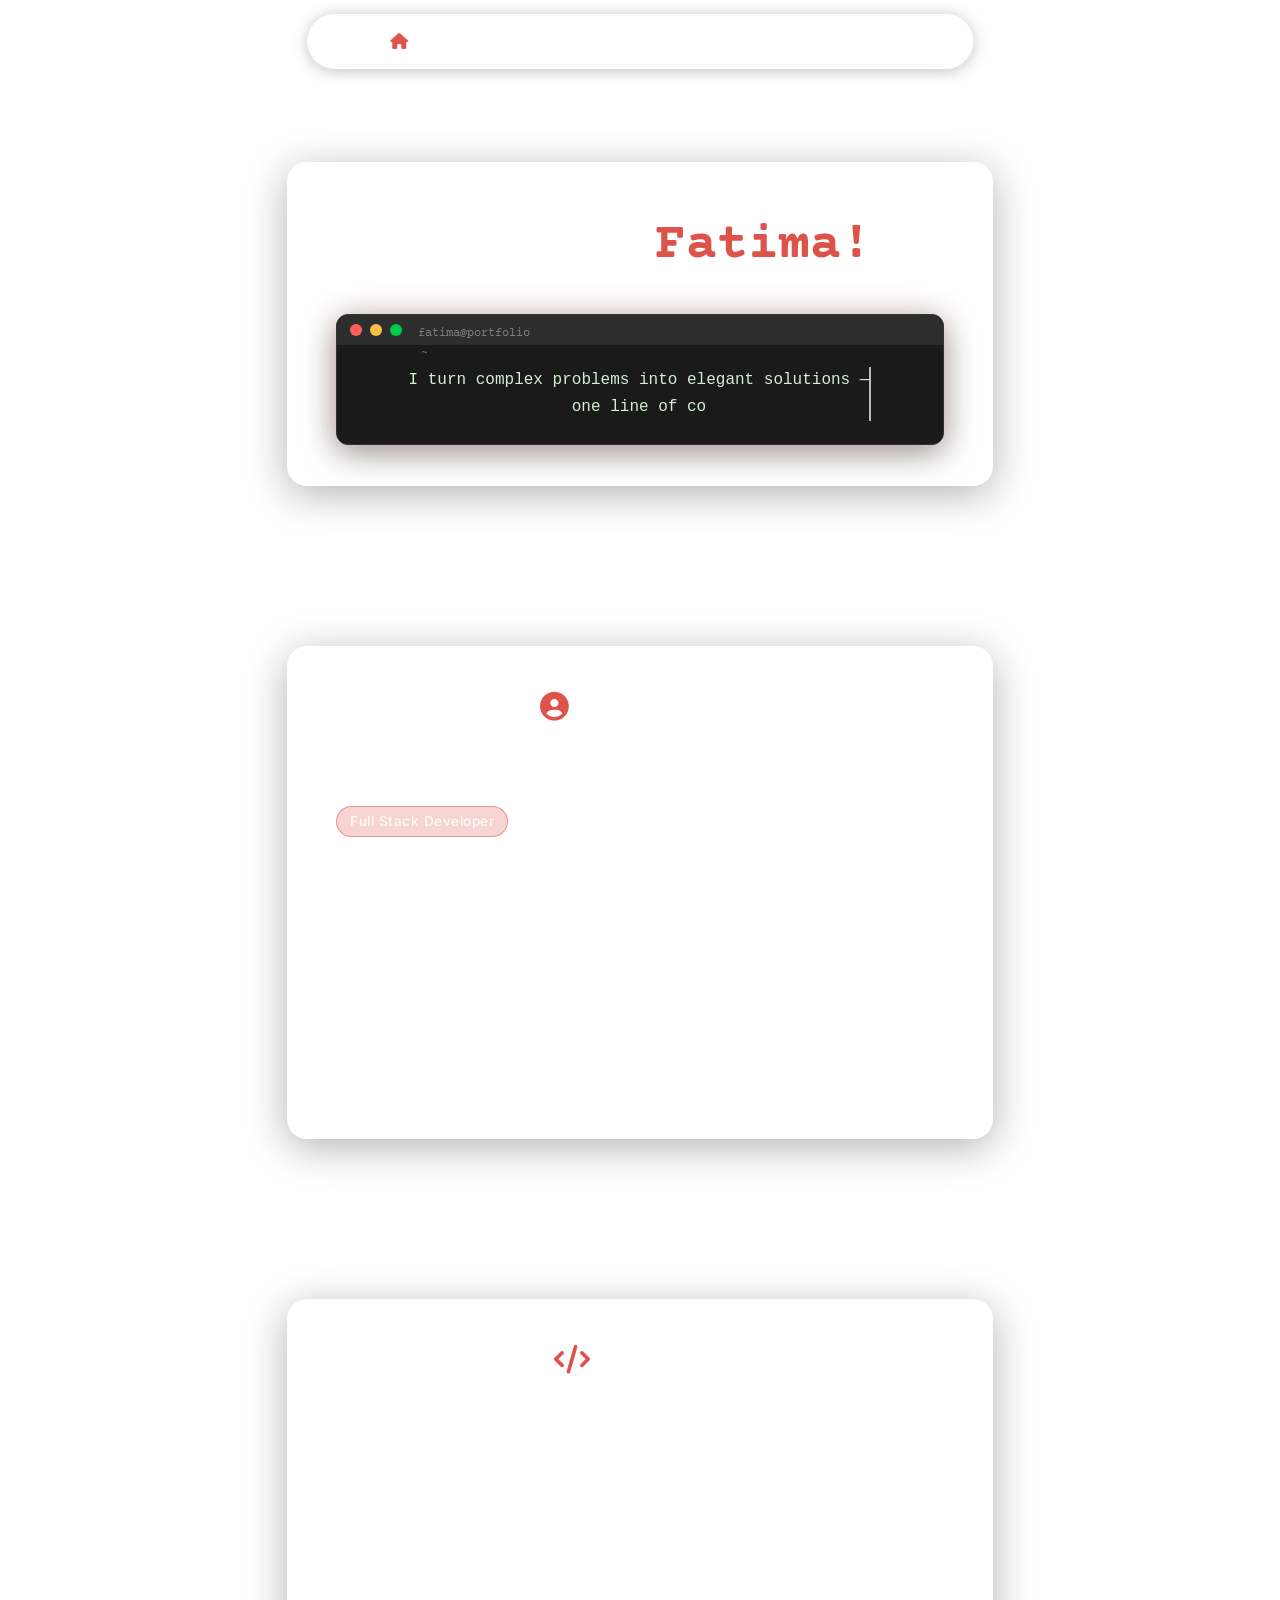
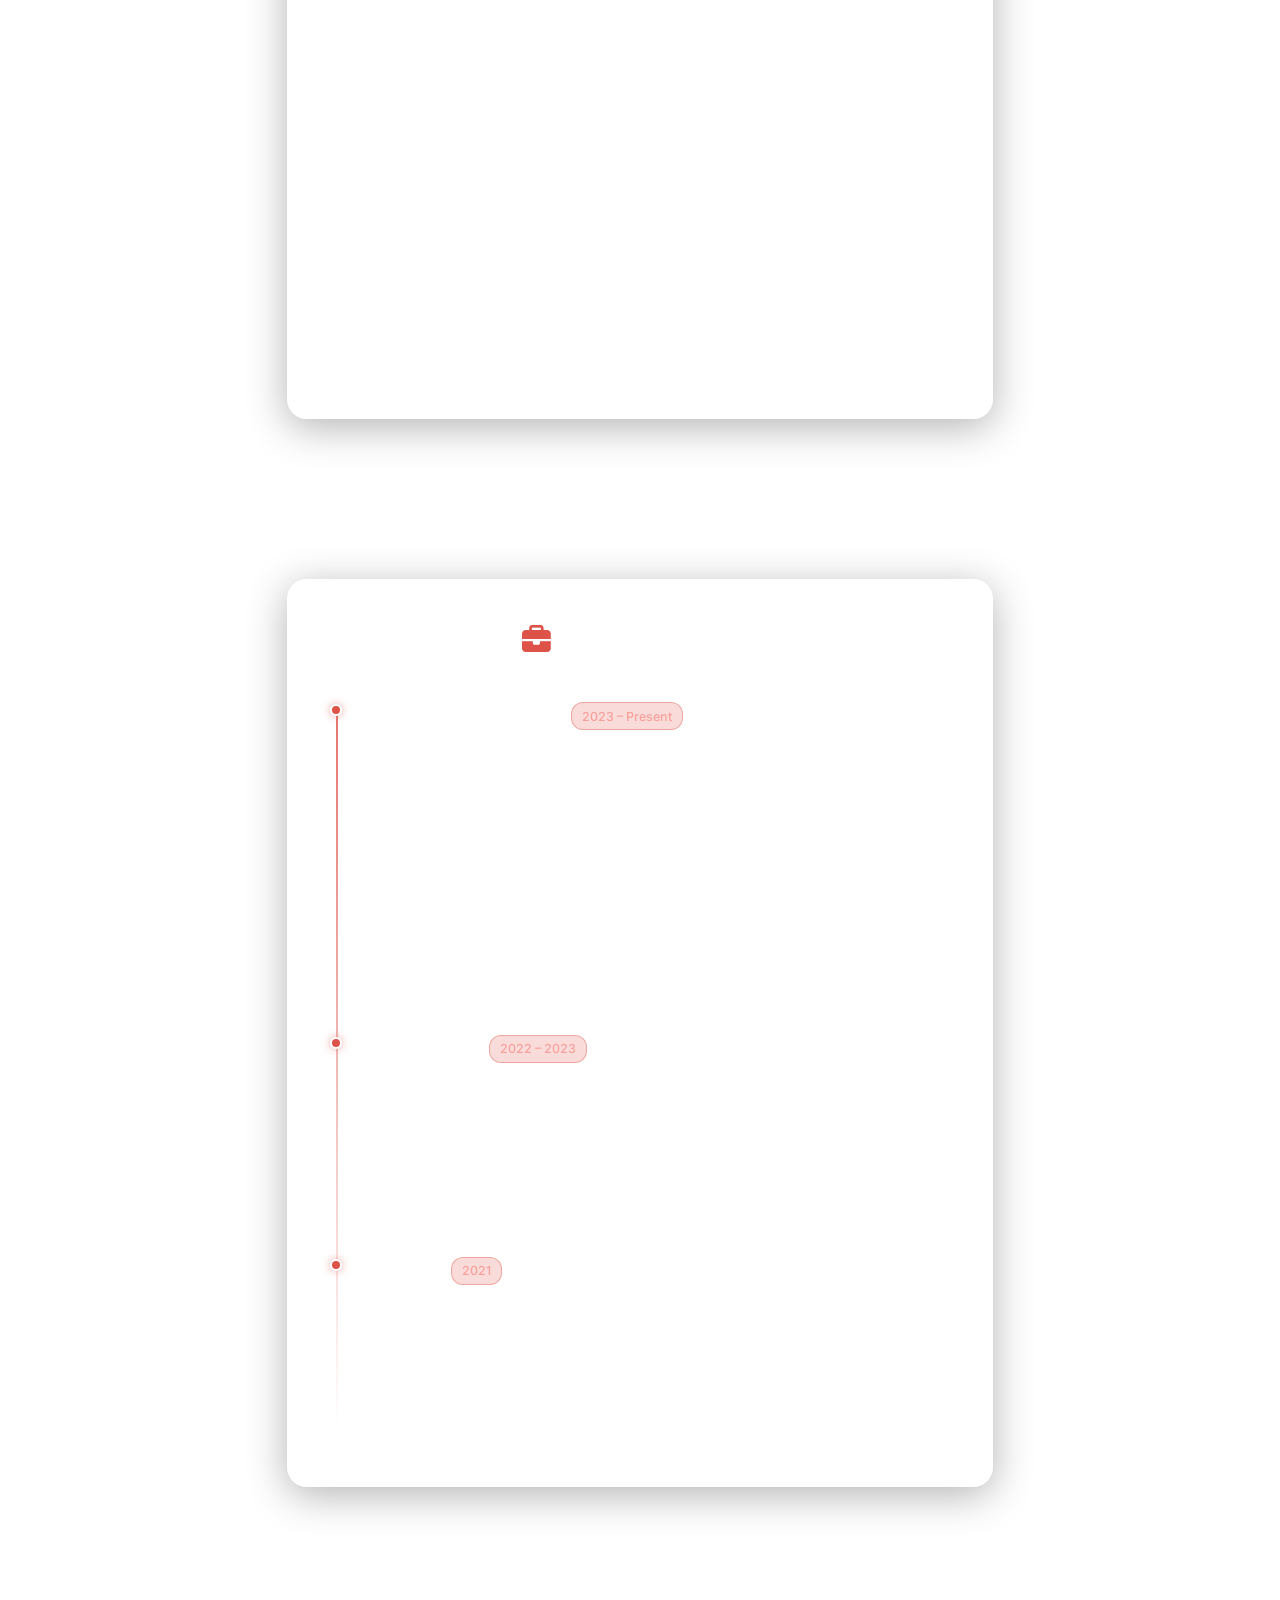
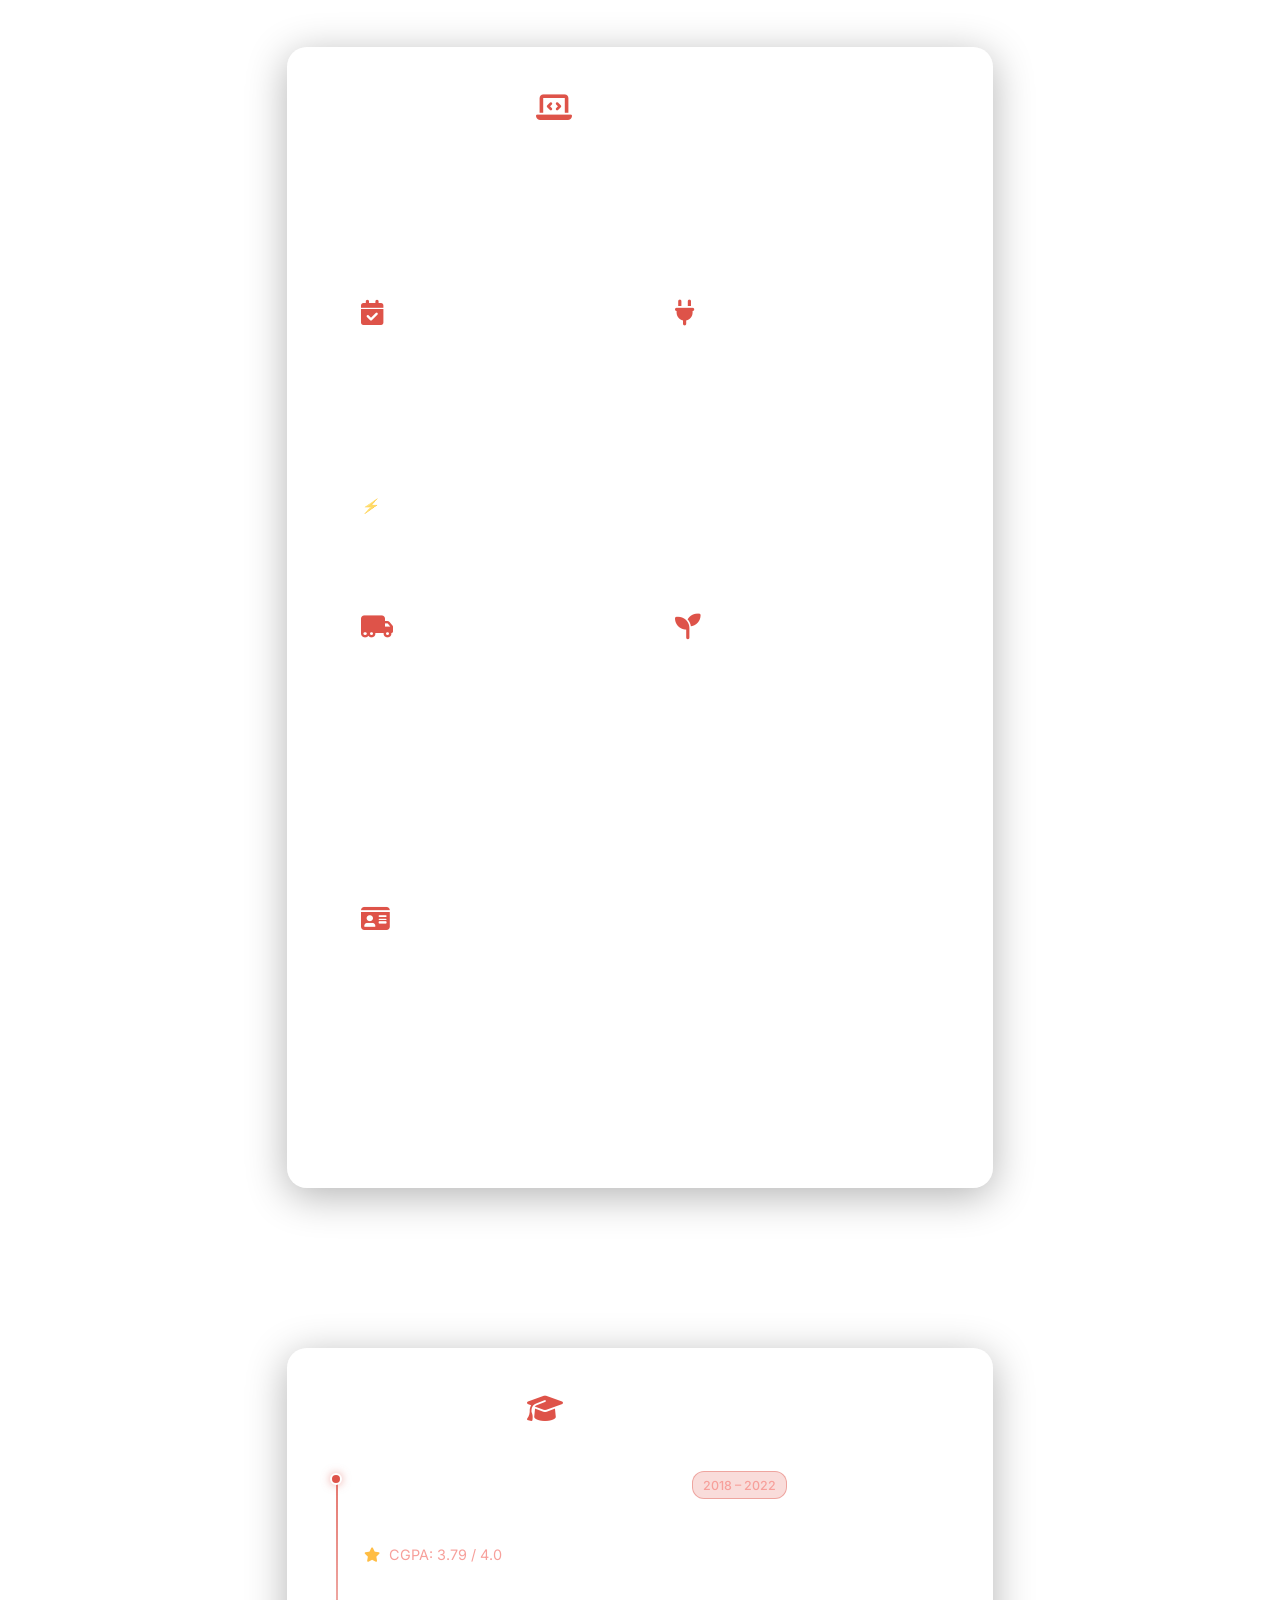
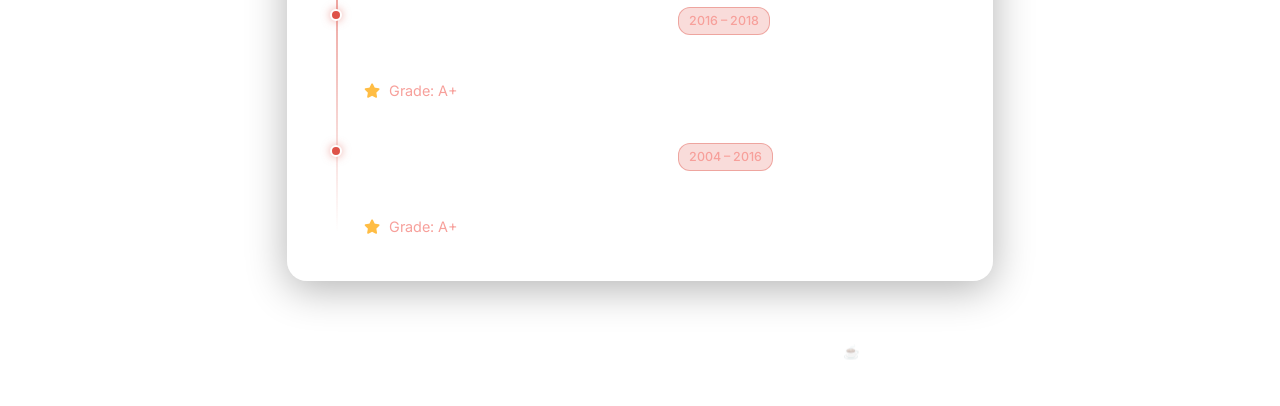
==== index.html @ f1b15ce1 "new changes" ====
<!DOCTYPE html>
<html lang="en">
<head>
  <meta charset="UTF-8">
  <meta name="viewport" content="width=device-width, initial-scale=1.0">
  <title>Fatima Haider Naqvi | Full Stack Developer</title>
  <link rel="stylesheet" href="style.css">
  <link rel="stylesheet" href="https://cdnjs.cloudflare.com/ajax/libs/font-awesome/6.5.0/css/all.min.css">
  <link href="https://fonts.googleapis.com/css2?family=Inter:wght@300;400;500;600&family=Courier+Prime:wght@400;700&display=swap" rel="stylesheet">
</head>
<body>
  <video autoplay muted loop id="bg-video">
    <source src="src.mp4" type="video/mp4">
  </video>

  <nav class="navbar">
    <div class="menu-toggle" id="menu-toggle">&#9776;</div>
    <ul class="nav-links" id="nav-links">
      <li><a href="#home"><i class="fas fa-home"></i></a></li>
      <li><a href="#about">About</a></li>
      <li><a href="#skills">Skills</a></li>
      <li><a href="#experience">Experience</a></li>
      <li><a href="#projects">Projects</a></li>
      <li><a href="#education">Education</a></li>
    </ul>
  </nav>

  <div class="container">

    <!-- HOME -->
    <div class="home card reveal" id="home">
      <h1>Hi, I'm <span class="highlight">Fatima!</span></h1>
      <div class="terminal">
        <div class="terminal-header">
          <span class="red"></span>
          <span class="yellow"></span>
          <span class="green"></span>
          <span class="terminal-title">fatima@portfolio ~ </span>
        </div>
        <div class="terminal-body">
          <pre id="typed-text"></pre>
        </div>
      </div>
    </div>

    <!-- ABOUT -->
    <div class="about card reveal" id="about">
      <h2><i class="fas fa-user-circle section-icon"></i> About Me</h2>
      <div class="about-content">
        <h3>Fatima Haider Naqvi</h3>
        <p class="role-tag">Full Stack Developer</p>
        <p>
          I'm a Full Stack Developer with a passion for building products that are as solid under the hood as they look on the surface.
          Currently working in fintech at Hello Paisa, I design and ship secure, high-throughput financial systems — from routing payment
          transactions across banking APIs to crafting the dashboards teams rely on every day.
        </p>
        <p>
          My toolkit spans Java, PHP (Laravel), .NET, React.js, and MySQL, with a strong emphasis on clean architecture,
          API design, and systems that scale. I care about code that's maintainable — not just code that works.
        </p>
      </div>
    </div>

    <!-- SKILLS -->
    <div class="Skills card reveal" id="skills">
      <h2><i class="fas fa-code section-icon"></i> Skills</h2>

      <div class="skill-group">
        <p class="skill-category">Frontend</p>
        <div class="skill-tags">
          <span class="skill-tag">HTML5</span>
          <span class="skill-tag">CSS3</span>
          <span class="skill-tag">JavaScript</span>
          <span class="skill-tag">React.js</span>
          <span class="skill-tag">Responsive UI Design</span>
          <span class="skill-tag">Bootstrap</span>
        </div>
      </div>

      <div class="skill-group">
        <p class="skill-category">Backend</p>
        <div class="skill-tags">
          <span class="skill-tag">Java</span>
          <span class="skill-tag">Spring Boot</span>
          <span class="skill-tag">PHP</span>
          <span class="skill-tag">Laravel</span>
          <span class="skill-tag">Lumen</span>
          <span class="skill-tag">C#</span>
          <span class="skill-tag">.NET</span>
        </div>
      </div>

      <div class="skill-group">
        <p class="skill-category">Database</p>
        <div class="skill-tags">
          <span class="skill-tag">MySQL</span>
          <span class="skill-tag">SQL</span>
          <span class="skill-tag">Oracle</span>
        </div>
      </div>

      <div class="skill-group">
        <p class="skill-category">APIs & Integration</p>
        <div class="skill-tags">
          <span class="skill-tag">RESTful APIs</span>
          <span class="skill-tag">SOAP</span>
          <span class="skill-tag">API Integration</span>
          <span class="skill-tag">Token Auth</span>
          <span class="skill-tag">Mutual TLS</span>
          <span class="skill-tag">Postman</span>
        </div>
      </div>

      <div class="skill-group">
        <p class="skill-category">Tools & Platforms</p>
        <div class="skill-tags">
          <span class="skill-tag">Git</span>
          <span class="skill-tag">GitHub</span>
          <span class="skill-tag">VS Code</span>
          <span class="skill-tag">IntelliJ</span>
          <span class="skill-tag">Visual Studio</span>
          <span class="skill-tag">XAMPP</span>
          <span class="skill-tag">SQL Workbench</span>
          <span class="skill-tag">WinSCP</span>
          <span class="skill-tag">Power BI</span>
        </div>
      </div>
    </div>

    <!-- EXPERIENCE -->
    <div class="Experience card reveal" id="experience">
      <h2><i class="fas fa-briefcase section-icon"></i> Experience</h2>

      <div class="timeline">

        <div class="timeline-item">
          <div class="timeline-dot"></div>
          <div class="timeline-content">
            <div class="timeline-header">
              <h3>Junior Tech Developer</h3>
              <span class="timeline-badge">2023 – Present</span>
            </div>
            <p class="timeline-company"><i class="fas fa-building"></i> Hello Paisa, UK</p>
            <ul>
              <li>Architected and implemented a high-volume financial transaction routing system, directing payments to appropriate banks via dynamic API integrations based on configurable routing rules.</li>
              <li>Built secure backend logic for payment processing with a focus on data integrity, fault tolerance, and audit trail compliance.</li>
              <li>Integrated with multiple banking partners using both REST and SOAP protocols, implementing token-based and mutual TLS authentication for each connection.</li>
            </ul>
          </div>
        </div>

        <div class="timeline-item">
          <div class="timeline-dot"></div>
          <div class="timeline-content">
            <div class="timeline-header">
              <h3>Tech Trainee</h3>
              <span class="timeline-badge">2022 – 2023</span>
            </div>
            <p class="timeline-company"><i class="fas fa-building"></i> Jubilee Life Insurance, Pakistan</p>
            <ul>
              <li>Developed internal admin dashboards and CRM tools using Laravel and .NET, improving team productivity and data visibility.</li>
              <li>Delivered user authentication flows, advanced record search, and full CRUD management across multiple internal applications.</li>
            </ul>
          </div>
        </div>

        <div class="timeline-item">
          <div class="timeline-dot"></div>
          <div class="timeline-content">
            <div class="timeline-header">
              <h3>IT Intern</h3>
              <span class="timeline-badge">2021</span>
            </div>
            <p class="timeline-company"><i class="fas fa-building"></i> Pakistan International Airlines (PIA)</p>
            <ul>
              <li>Rotated through telecom and IT departments, gaining hands-on exposure to enterprise networking and infrastructure operations.</li>
              <li>Built a practical understanding of how large-scale IT systems are managed and maintained in a high-availability environment.</li>
            </ul>
          </div>
        </div>

      </div>
    </div>

    <!-- PROJECTS -->
    <div class="Projects card reveal" id="projects">
      <h2><i class="fas fa-laptop-code section-icon"></i> Projects</h2>
      <p class="projects-note">
        A selection of personal projects I built to sharpen my skills and explore real-world implementations.
        <em>Work done during employment remains confidential per company policy.</em>
      </p>

      <div class="project-grid">

        <div class="project-card">
          <div class="project-icon"><i class="fas fa-calendar-check"></i></div>
          <h3>Booking System</h3>
          <p>Full-stack booking platform with a custom REST API backend and a clean, functional frontend.</p>
          <div class="project-links">
            <a href="https://demo-95mn.onrender.com/" target="_blank" class="btn-link"><i class="fas fa-external-link-alt"></i> Live Demo</a>
            <a href="https://github.com/FatimaHNaqvi/demo-public" target="_blank" class="btn-link"><i class="fab fa-github"></i> Code</a>
          </div>
          <p class="project-note">⚡ Hosted on Render free-tier — may take a moment to wake up.</p>
        </div>

        <div class="project-card">
          <div class="project-icon"><i class="fas fa-plug"></i></div>
          <h3>API Integrations</h3>
          <p>Standalone utility APIs: a number-to-dollar text converter and a temperature unit converter.</p>
          <div class="project-links">
            <a href="https://github.com/FatimaHNaqvi/numtodollar/" target="_blank" class="btn-link"><i class="fab fa-github"></i> Num to Dollar</a>
            <a href="https://github.com/FatimaHNaqvi/tempc/" target="_blank" class="btn-link"><i class="fab fa-github"></i> Temp Converter</a>
          </div>
        </div>

        <div class="project-card">
          <div class="project-icon"><i class="fas fa-truck-moving"></i></div>
          <h3>Moving Company Website</h3>
          <p>Responsive marketing website for a moving company, built with Bootstrap for clean, mobile-first layouts.</p>
          <div class="project-links">
            <a href="https://fatimahnaqvi.github.io/Moving-company-Website/" target="_blank" class="btn-link"><i class="fas fa-external-link-alt"></i> Live</a>
            <a href="https://github.com/FatimaHNaqvi/Moving-company-Website" target="_blank" class="btn-link"><i class="fab fa-github"></i> Code</a>
          </div>
        </div>

        <div class="project-card">
          <div class="project-icon"><i class="fas fa-seedling"></i></div>
          <h3>Farm Website</h3>
          <p>Frontend-only landing page for a farm brand — focused on visual storytelling and clean HTML/CSS structure.</p>
          <div class="project-links">
            <a href="https://fatimahnaqvi.github.io/PureFarm/" target="_blank" class="btn-link"><i class="fas fa-external-link-alt"></i> Live</a>
            <a href="https://github.com/FatimaHNaqvi/PureFarm" target="_blank" class="btn-link"><i class="fab fa-github"></i> Code</a>
          </div>
        </div>

        <div class="project-card">
          <div class="project-icon"><i class="fas fa-id-card"></i></div>
          <h3>Portfolio Website</h3>
          <p>This portfolio — designed and built from scratch with a glassmorphism aesthetic, video background, and typed terminal effect.</p>
          <div class="project-links">
            <a href="https://fatimahnaqvi.github.io/Resume/" target="_blank" class="btn-link"><i class="fas fa-external-link-alt"></i> Live</a>
            <a href="https://github.com/FatimaHNaqvi/Resume" target="_blank" class="btn-link"><i class="fab fa-github"></i> Code</a>
          </div>
        </div>

      </div>
    </div>

    <!-- EDUCATION -->
    <div class="education card reveal" id="education">
      <h2><i class="fas fa-graduation-cap section-icon"></i> Education</h2>

      <div class="timeline">

        <div class="timeline-item">
          <div class="timeline-dot"></div>
          <div class="timeline-content">
            <div class="timeline-header">
              <h3>B.E. Telecommunication Engineering</h3>
              <span class="timeline-badge">2018 – 2022</span>
            </div>
            <p class="timeline-company"><i class="fas fa-university"></i> NED University of Engineering and Technology, Karachi</p>
            <p class="edu-grade"><i class="fas fa-star"></i> CGPA: 3.79 / 4.0</p>
          </div>
        </div>

        <div class="timeline-item">
          <div class="timeline-dot"></div>
          <div class="timeline-content">
            <div class="timeline-header">
              <h3>Higher Secondary Certificate (HSC)</h3>
              <span class="timeline-badge">2016 – 2018</span>
            </div>
            <p class="timeline-company"><i class="fas fa-school"></i> BAMM PECHS Govt. College for Women, Karachi</p>
            <p class="edu-grade"><i class="fas fa-star"></i> Grade: A+</p>
          </div>
        </div>

        <div class="timeline-item">
          <div class="timeline-dot"></div>
          <div class="timeline-content">
            <div class="timeline-header">
              <h3>Secondary School Certificate (SSC)</h3>
              <span class="timeline-badge">2004 – 2016</span>
            </div>
            <p class="timeline-company"><i class="fas fa-school"></i> Azeem Children's Paradise School, Karachi</p>
            <p class="edu-grade"><i class="fas fa-star"></i> Grade: A+</p>
          </div>
        </div>

      </div>
    </div>

  </div>

  <footer>
    <p>© 2026 Fatima Haider Naqvi &nbsp;·&nbsp; Built with passion & a lot of coffee ☕</p>
  </footer>

  <div class="side-icons">
    <a href="mailto:hnaqvifatima@gmail.com" target="_blank" title="Email">
      <i class="fas fa-envelope"></i>
    </a>
    <a href="https://github.com/FatimaHNaqvi" target="_blank" title="GitHub">
      <i class="fab fa-github"></i>
    </a>
    <a href="https://www.linkedin.com/in/fatima-haider-naqvi-44529b214" target="_blank" title="LinkedIn">
      <i class="fab fa-linkedin"></i>
    </a>
  </div>

  <script src="script.js"></script>
</body>
</html>
---- style.css ----
/* ─── Reset & Base ─────────────────────────────────────────────── */
html {
  scroll-padding-top: 120px;
}

* {
  margin: 0;
  padding: 0;
  box-sizing: border-box;
  scroll-behavior: smooth;
}

body {
  font-family: "Inter", "Afacad Flux", sans-serif;
  position: relative;
  z-index: 1;
  color: white;
  padding: 2rem;
  line-height: 1.7;
}

/* ─── Background Video ─────────────────────────────────────────── */
#bg-video {
  position: fixed;
  top: 0;
  left: 0;
  min-width: 100vw;
  min-height: 100vh;
  z-index: -1;
  object-fit: cover;
}

/* ─── Navbar ───────────────────────────────────────────────────── */
.navbar {
  display: flex;
  position: fixed;
  justify-content: center;
  align-items: center;
  border-radius: 50px;
  background: rgba(255, 255, 255, 0.18);
  box-shadow: 0 2px 16px rgba(0, 0, 0, 0.25);
  backdrop-filter: blur(14px);
  -webkit-backdrop-filter: blur(14px);
  border: 1px solid rgba(255, 255, 255, 0.25);
  z-index: 999;
  top: 14px;
  left: 50%;
  transform: translateX(-50%);
  width: 52%;
}

.nav-links {
  list-style: none;
  padding: 0.8rem 0;
  display: flex;
  justify-content: center;
  gap: 2rem;
}

.menu-toggle {
  display: none;
}

.navbar li a {
  color: white;
  text-decoration: none;
  font-weight: 500;
  font-size: 1rem;
  letter-spacing: 0.3px;
  transition: color 0.3s ease, transform 0.3s ease;
  display: inline-block;
}

.navbar li a:hover,
.navbar li a.active {
  color: #de5349;
}

/* ─── Container ────────────────────────────────────────────────── */
.container {
  display: flex;
  flex-direction: column;
  align-items: center;
  width: 100%;
  gap: 160px;
  margin-top: 110px;
  padding-top: 20px;
}

/* ─── Cards ────────────────────────────────────────────────────── */
.card {
  background: rgba(255, 255, 255, 0.08);
  border: 1px solid rgba(255, 255, 255, 0.2);
  padding: 2.5rem 3rem;
  border-radius: 20px;
  backdrop-filter: blur(14px);
  -webkit-backdrop-filter: blur(14px);
  box-shadow: 0 8px 40px rgba(0, 0, 0, 0.3);
  color: white;
  width: 58%;
  transition: transform 0.3s ease, box-shadow 0.3s ease, background 0.3s ease;
}

.card:hover {
  background: rgba(255, 255, 255, 0.13);
  transform: translateY(-4px);
  box-shadow: 0 16px 50px rgba(0, 0, 0, 0.35);
}

/* ─── Scroll Reveal ────────────────────────────────────────────── */
.reveal {
  opacity: 0;
  transform: translateY(40px);
  transition: opacity 0.7s ease, transform 0.7s ease;
}

.reveal.visible {
  opacity: 1;
  transform: translateY(0);
}

/* ─── Section Headings ─────────────────────────────────────────── */
h2 {
  text-align: center;
  font-family: "Courier Prime", "Courier New", monospace;
  font-size: 1.8rem;
  margin-bottom: 1.8rem;
  letter-spacing: 1px;
}

.section-icon {
  margin-right: 0.5rem;
  color: #de5349;
}

h3 {
  margin-top: 0;
  margin-bottom: 0.4rem;
  font-size: 1.1rem;
  font-weight: 600;
}

/* ─── Home / Terminal ──────────────────────────────────────────── */
.home {
  font-family: "Courier Prime", "Courier New", monospace;
  display: flex;
  flex-direction: column;
  align-items: center;
  text-align: center;
}

h1 {
  font-size: 3.2rem;
  color: white;
  margin-bottom: 1.5rem;
  animation: fadeInDown 0.8s ease-in-out;
  width: 100%;
  text-align: center;
}

.highlight {
  color: #de5349;
}

.terminal {
  background: #1a1a1a;
  border-radius: 12px;
  width: 100%;
  max-width: 100%;
  box-shadow: 0 0 30px rgba(222, 83, 73, 0.15), 0 8px 32px rgba(0,0,0,0.4);
  border: 1px solid #333;
}

.terminal-header {
  background: #2d2d2d;
  padding: 0.55rem 0.8rem;
  display: flex;
  align-items: center;
  gap: 0.5rem;
  border-top-left-radius: 12px;
  border-top-right-radius: 12px;
}

.terminal-title {
  font-size: 0.75rem;
  color: rgba(255,255,255,0.4);
  margin-left: 0.5rem;
  font-family: "Courier Prime", monospace;
}

.terminal-header span {
  height: 12px;
  width: 12px;
  border-radius: 50%;
  display: inline-block;
}

.red    { background: #ff605c; }
.yellow { background: #ffbd44; }
.green  { background: #00ca4e; }

.terminal-body {
  padding: 1.4rem 2rem;
  font-size: 1rem;
  white-space: pre-wrap;
  text-align: center;
  color: #d4f0d4;
  min-height: 90px;
  display: flex;
  align-items: center;
  justify-content: center;
}

#typed-text {
  border-right: 2px solid rgba(255, 255, 255, 0.7);
  display: inline;
  animation: blink 0.9s step-end infinite;
  text-align: center;
  white-space: pre-wrap;
}

@keyframes blink {
  0%, 100% { border-color: rgba(255, 255, 255, 0.7); }
  50%       { border-color: transparent; }
}

@keyframes fadeInDown {
  from { opacity: 0; transform: translateY(-20px); }
  to   { opacity: 1; transform: translateY(0); }
}

/* ─── About ────────────────────────────────────────────────────── */
.about-content h3 {
  font-size: 1.4rem;
  margin-bottom: 0.2rem;
}

.role-tag {
  display: inline-block;
  background: rgba(222, 83, 73, 0.25);
  border: 1px solid rgba(222, 83, 73, 0.5);
  color: #f7a09b;
  font-size: 0.85rem;
  padding: 0.2rem 0.8rem;
  border-radius: 20px;
  margin-bottom: 1.2rem;
  font-weight: 500;
  letter-spacing: 0.5px;
}

.about-content p {
  margin-bottom: 0.9rem;
  color: rgba(255,255,255,0.9);
}

/* ─── Skills ───────────────────────────────────────────────────── */
.skill-group {
  margin-bottom: 1.4rem;
}

.skill-category {
  font-size: 0.72rem;
  text-transform: uppercase;
  letter-spacing: 1.5px;
  color: rgba(255, 255, 255, 0.5);
  margin-bottom: 0.6rem;
  font-weight: 600;
}

.skill-tags {
  display: flex;
  flex-wrap: wrap;
  gap: 0.5rem;
}

.skill-tag {
  background: rgba(255, 255, 255, 0.1);
  border: 1px solid rgba(255, 255, 255, 0.25);
  padding: 0.28rem 0.75rem;
  border-radius: 20px;
  font-size: 0.88rem;
  transition: all 0.25s ease;
  cursor: default;
}

.skill-tag:hover {
  background: rgba(222, 83, 73, 0.3);
  border-color: rgba(222, 83, 73, 0.7);
  transform: translateY(-2px);
  box-shadow: 0 4px 12px rgba(222, 83, 73, 0.2);
}

/* ─── Timeline (Experience & Education) ────────────────────────── */
.timeline {
  position: relative;
  padding-left: 28px;
  margin-top: 0.5rem;
}

.timeline::before {
  content: '';
  position: absolute;
  left: 0;
  top: 8px;
  bottom: 8px;
  width: 2px;
  background: linear-gradient(to bottom, rgba(222, 83, 73, 0.8), rgba(255,255,255,0.1));
  border-radius: 2px;
}

.timeline-item {
  position: relative;
  margin-bottom: 2.2rem;
}

.timeline-item:last-child {
  margin-bottom: 0;
}

.timeline-dot {
  position: absolute;
  left: -34px;
  top: 6px;
  width: 12px;
  height: 12px;
  border-radius: 50%;
  background: #de5349;
  border: 2px solid white;
  box-shadow: 0 0 8px rgba(222, 83, 73, 0.5);
}

.timeline-header {
  display: flex;
  align-items: center;
  gap: 1rem;
  flex-wrap: wrap;
  margin-bottom: 0.3rem;
}

.timeline-badge {
  background: rgba(222, 83, 73, 0.2);
  border: 1px solid rgba(222, 83, 73, 0.4);
  color: #f7a09b;
  font-size: 0.78rem;
  padding: 0.15rem 0.6rem;
  border-radius: 12px;
  font-weight: 500;
  white-space: nowrap;
}

.timeline-company {
  font-size: 0.88rem;
  color: rgba(255, 255, 255, 0.55);
  margin-bottom: 0.7rem;
}

.timeline-company i {
  margin-right: 0.3rem;
  font-size: 0.78rem;
}

.timeline-content ul {
  padding-left: 1.2rem;
  color: rgba(255,255,255,0.88);
}

.timeline-content ul li {
  margin-bottom: 0.45rem;
  font-size: 0.95rem;
}

.edu-grade {
  font-size: 0.9rem;
  color: #f7a09b;
  margin-top: 0.3rem;
}

.edu-grade i {
  color: #ffbd44;
  margin-right: 0.3rem;
}

/* ─── Projects ─────────────────────────────────────────────────── */
.projects-note {
  text-align: center;
  color: rgba(255,255,255,0.65);
  font-size: 0.9rem;
  margin-bottom: 2rem;
  line-height: 1.6;
}

.project-grid {
  display: grid;
  grid-template-columns: repeat(2, 1fr);
  gap: 1.2rem;
}

.project-card {
  background: rgba(255, 255, 255, 0.07);
  border: 1px solid rgba(255, 255, 255, 0.15);
  border-radius: 14px;
  padding: 1.4rem 1.5rem;
  transition: all 0.3s ease;
}

.project-card:hover {
  background: rgba(255, 255, 255, 0.13);
  border-color: rgba(222, 83, 73, 0.4);
  transform: translateY(-3px);
  box-shadow: 0 8px 24px rgba(0,0,0,0.3);
}

.project-icon {
  font-size: 1.6rem;
  color: #de5349;
  margin-bottom: 0.6rem;
}

.project-card h3 {
  font-size: 1rem;
  margin-bottom: 0.4rem;
}

.project-card p {
  font-size: 0.88rem;
  color: rgba(255,255,255,0.7);
  margin-bottom: 0.8rem;
  line-height: 1.55;
}

.project-links {
  display: flex;
  gap: 0.6rem;
  flex-wrap: wrap;
  margin-bottom: 0.5rem;
}

.btn-link {
  display: inline-flex;
  align-items: center;
  gap: 0.35rem;
  background: rgba(255,255,255,0.1);
  border: 1px solid rgba(255,255,255,0.25);
  color: white;
  text-decoration: none;
  font-size: 0.8rem;
  padding: 0.25rem 0.7rem;
  border-radius: 16px;
  transition: all 0.25s ease;
}

.btn-link:hover {
  background: rgba(222, 83, 73, 0.3);
  border-color: rgba(222, 83, 73, 0.6);
  color: white;
}

.project-note {
  font-size: 0.75rem;
  color: rgba(255,255,255,0.4);
  font-style: italic;
  margin-bottom: 0 !important;
}

/* ─── Side Icons ───────────────────────────────────────────────── */
.side-icons {
  position: fixed;
  bottom: 24px;
  left: 16px;
  display: flex;
  flex-direction: column;
  gap: 14px;
  z-index: 1000;
}

.side-icons a {
  color: rgba(255,255,255,0.7);
  font-size: 1.4rem;
  transition: transform 0.3s ease, color 0.3s ease;
}

.side-icons a:hover {
  transform: scale(1.25) translateX(3px);
  color: #de5349;
}

/* ─── Footer ───────────────────────────────────────────────────── */
footer {
  text-align: center;
  margin-top: 60px;
  margin-bottom: 10px;
  font-size: 0.85rem;
  color: rgba(255,255,255,0.35);
}

/* ─── Responsive ───────────────────────────────────────────────── */
@media (max-width: 1100px) {
  body { padding: 1rem; }

  .container {
    gap: 100px;
    margin-top: 90px;
  }

  .card {
    width: 92%;
    padding: 1.5rem;
  }

  h1 { font-size: 2.2rem; }
  h2 { font-size: 1.5rem; }

  .navbar {
    position: fixed;
    top: 0;
    left: 0;
    right: 0;
    transform: none;
    width: 100%;
    border-radius: 0;
    flex-direction: row;
    justify-content: flex-end;
    padding: 0.8rem 1rem;
    background: rgba(20, 20, 20, 0.7);
    backdrop-filter: blur(12px);
  }

  .nav-links {
    display: none;
    flex-direction: column;
    position: fixed;
    top: 52px;
    right: 14px;
    background: rgba(30, 30, 30, 0.95);
    padding: 1rem 1.5rem;
    border-radius: 12px;
    z-index: 999;
    gap: 1rem;
    backdrop-filter: blur(8px);
    border: 1px solid rgba(255,255,255,0.1);
  }

  .nav-links.show { display: flex; }

  .menu-toggle {
    display: block;
    font-size: 1.8rem;
    cursor: pointer;
    color: white;
    line-height: 1;
  }

  .terminal {
    width: 100%;
    max-width: 100%;
  }

  .terminal-body {
    font-size: 0.85rem;
    padding: 0.8rem 1rem;
    white-space: pre-wrap;
    word-break: break-word;
  }

  .project-grid {
    grid-template-columns: 1fr;
  }
}
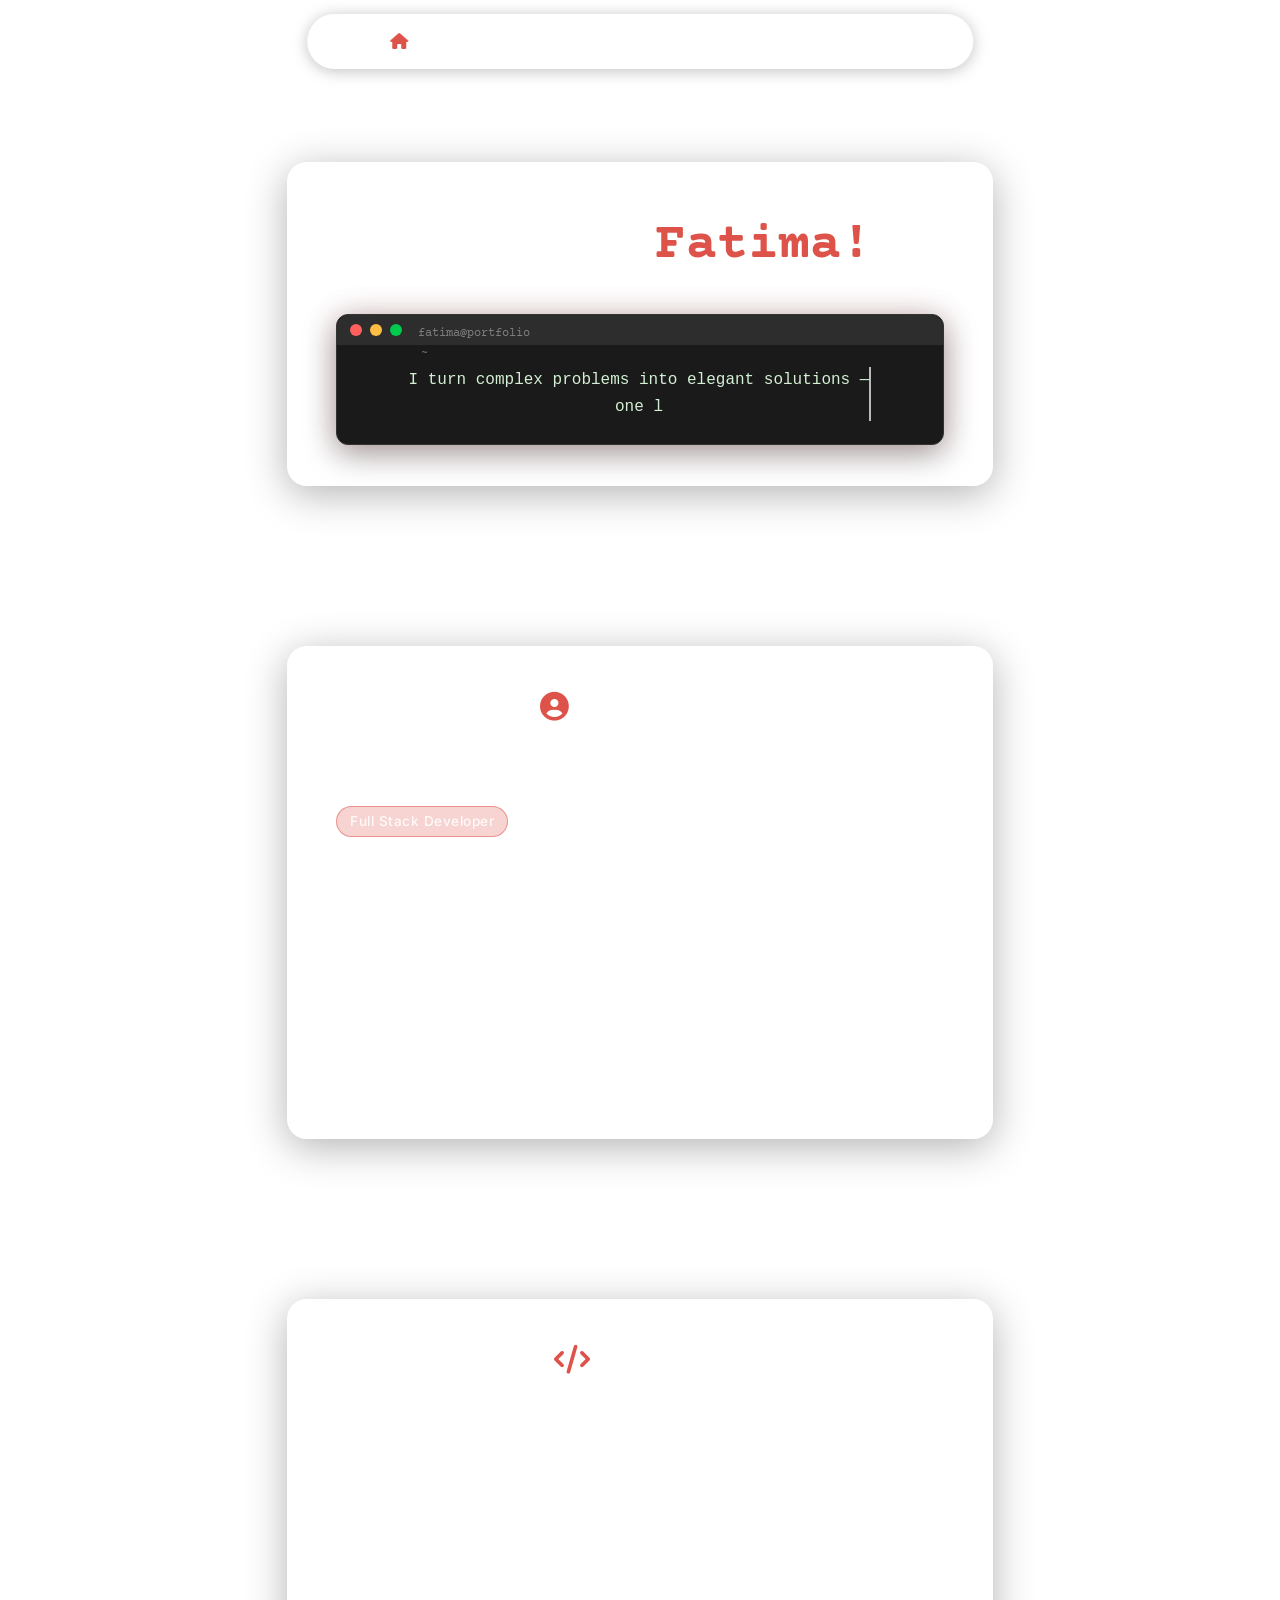
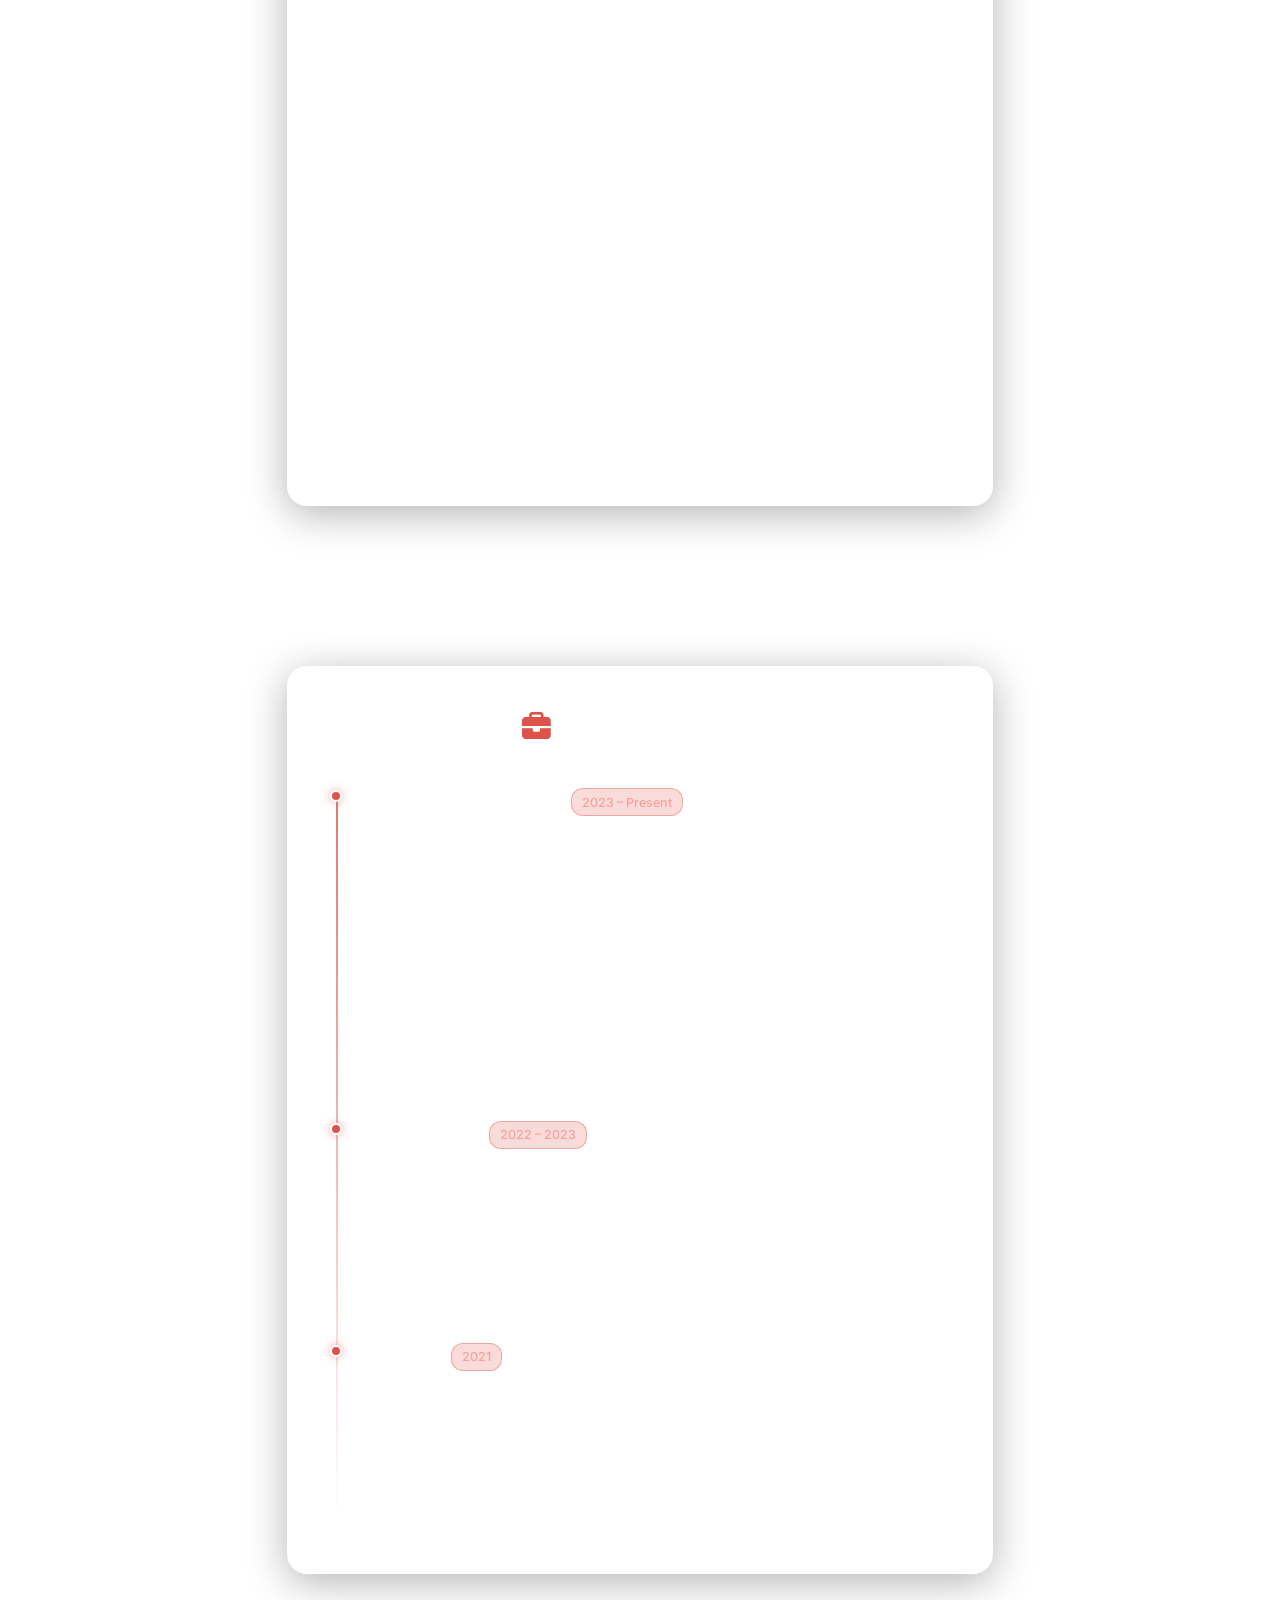
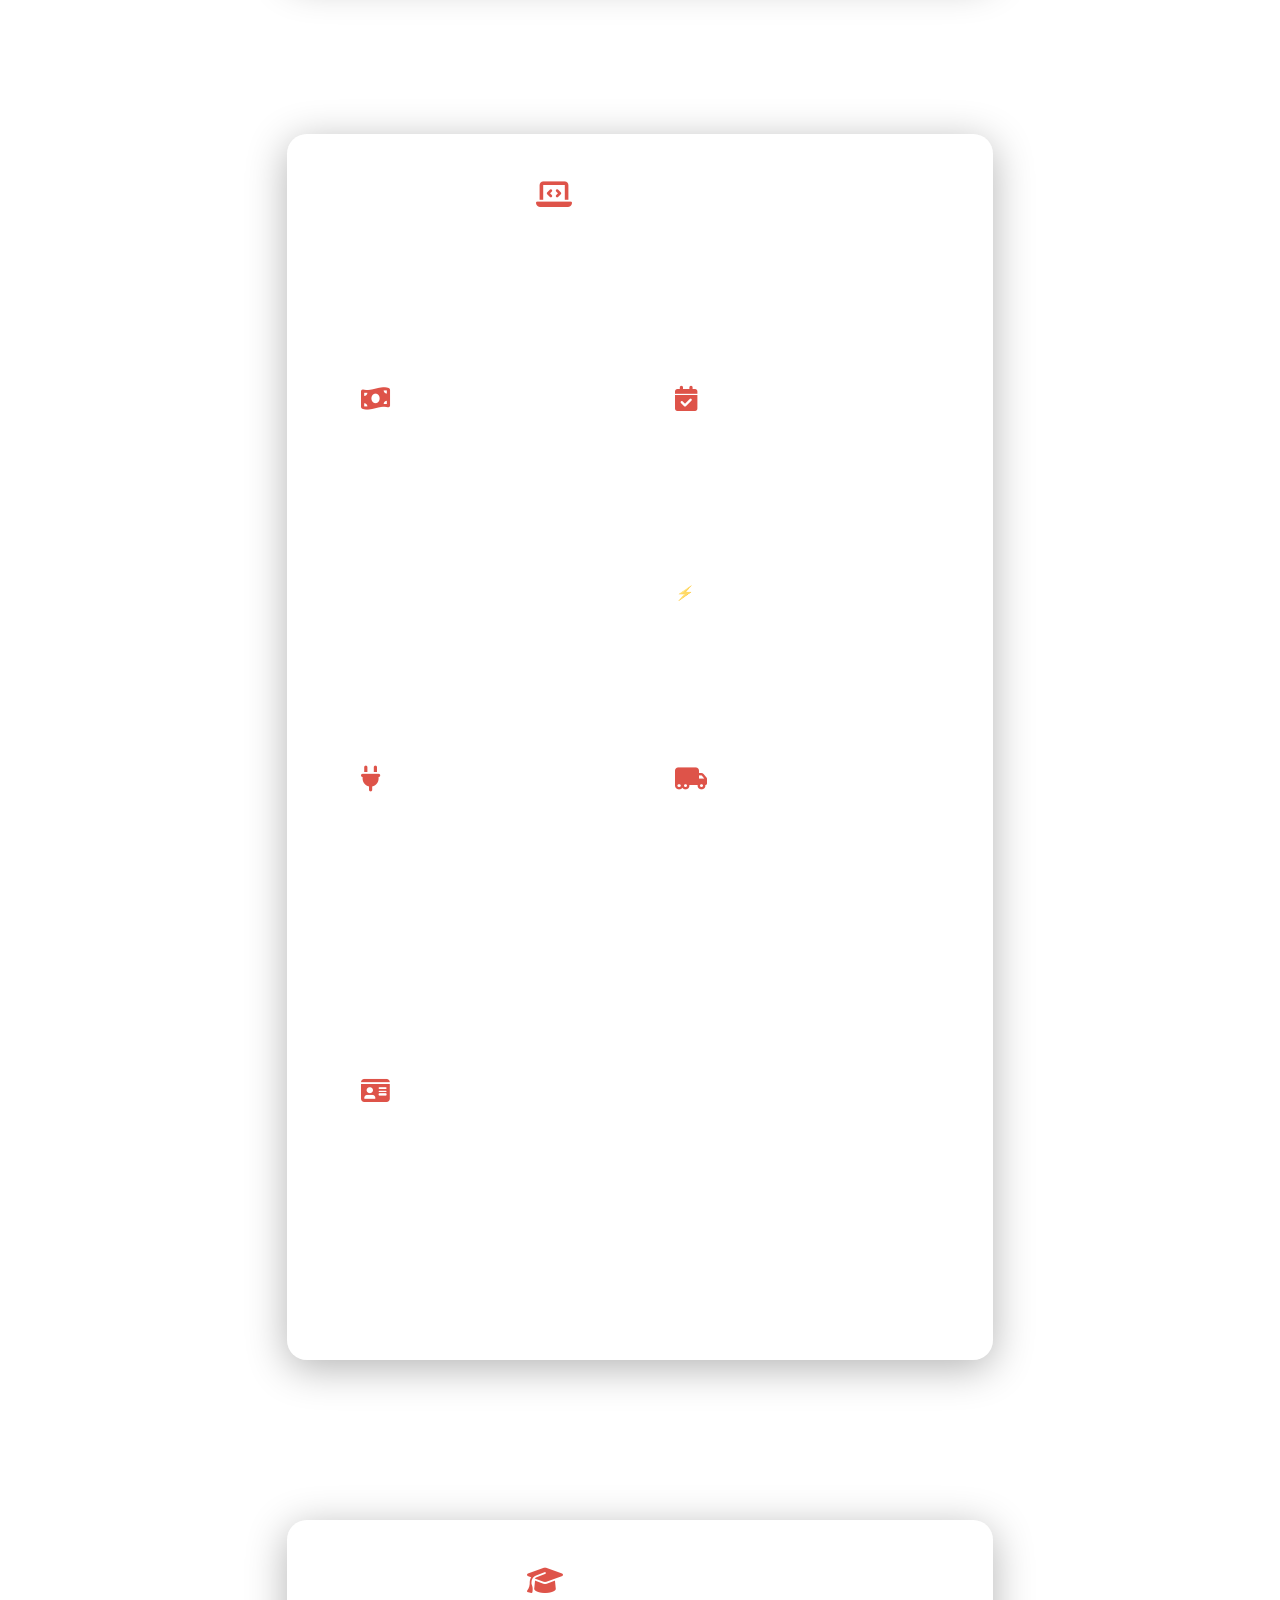
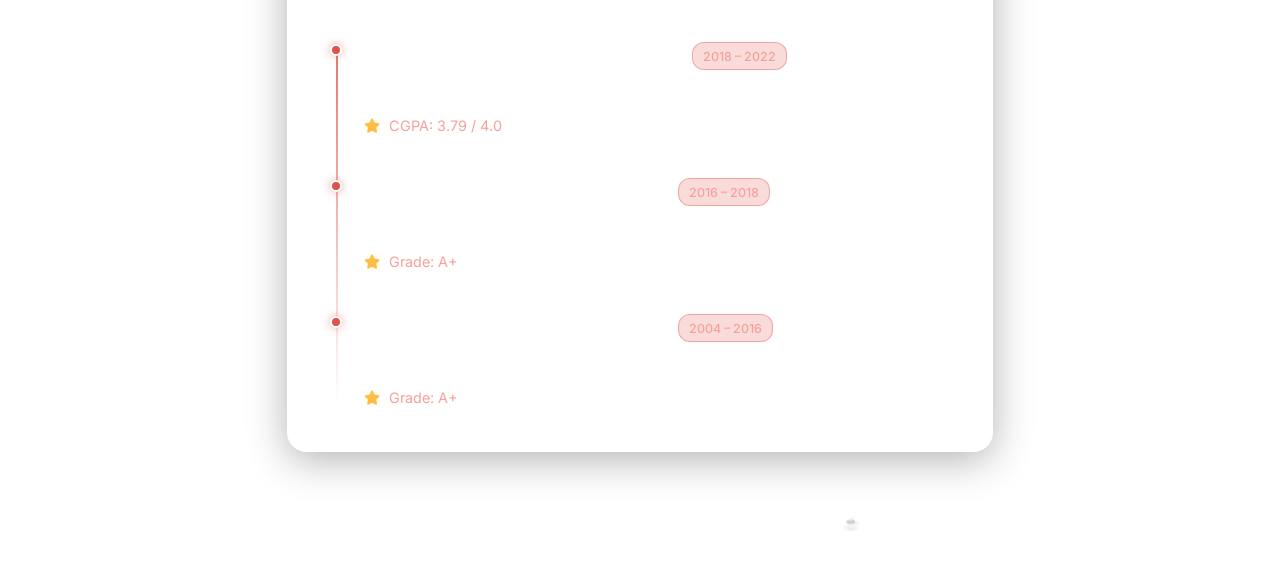
==== commit 9279395f: "updated commit" ====
--- a/index.html
+++ b/index.html
@@ -112,6 +112,15 @@
       </div>
 
       <div class="skill-group">
+        <p class="skill-category">Cloud & DevOps</p>
+        <div class="skill-tags">
+          <span class="skill-tag">AWS S3</span>
+          <span class="skill-tag">AWS RDS</span>
+          <span class="skill-tag">AWS EC2</span>
+        </div>
+      </div>
+
+      <div class="skill-group">
         <p class="skill-category">Tools & Platforms</p>
         <div class="skill-tags">
           <span class="skill-tag">Git</span>
@@ -193,6 +202,15 @@
       <div class="project-grid">
 
         <div class="project-card">
+          <div class="project-icon"><i class="fas fa-money-bill-wave"></i></div>
+          <h3>Paisa Flow Cash</h3>
+          <p>A fintech cash flow management system built for real-world financial operations — tracking transactions, balances, and fund movement across accounts with a clean backend and intuitive interface. Deployed on AWS using EC2, S3, and RDS.</p>
+          <div class="project-links">
+            <a href="https://github.com/FatimaHNaqvi" target="_blank" class="btn-link"><i class="fab fa-github"></i> Code</a>
+          </div>
+        </div>
+
+        <div class="project-card">
           <div class="project-icon"><i class="fas fa-calendar-check"></i></div>
           <h3>Booking System</h3>
           <p>Full-stack booking platform with a custom REST API backend and a clean, functional frontend.</p>
@@ -220,16 +238,6 @@
           <div class="project-links">
             <a href="https://fatimahnaqvi.github.io/Moving-company-Website/" target="_blank" class="btn-link"><i class="fas fa-external-link-alt"></i> Live</a>
             <a href="https://github.com/FatimaHNaqvi/Moving-company-Website" target="_blank" class="btn-link"><i class="fab fa-github"></i> Code</a>
-          </div>
-        </div>
-
-        <div class="project-card">
-          <div class="project-icon"><i class="fas fa-seedling"></i></div>
-          <h3>Farm Website</h3>
-          <p>Frontend-only landing page for a farm brand — focused on visual storytelling and clean HTML/CSS structure.</p>
-          <div class="project-links">
-            <a href="https://fatimahnaqvi.github.io/PureFarm/" target="_blank" class="btn-link"><i class="fas fa-external-link-alt"></i> Live</a>
-            <a href="https://github.com/FatimaHNaqvi/PureFarm" target="_blank" class="btn-link"><i class="fab fa-github"></i> Code</a>
           </div>
         </div>
 
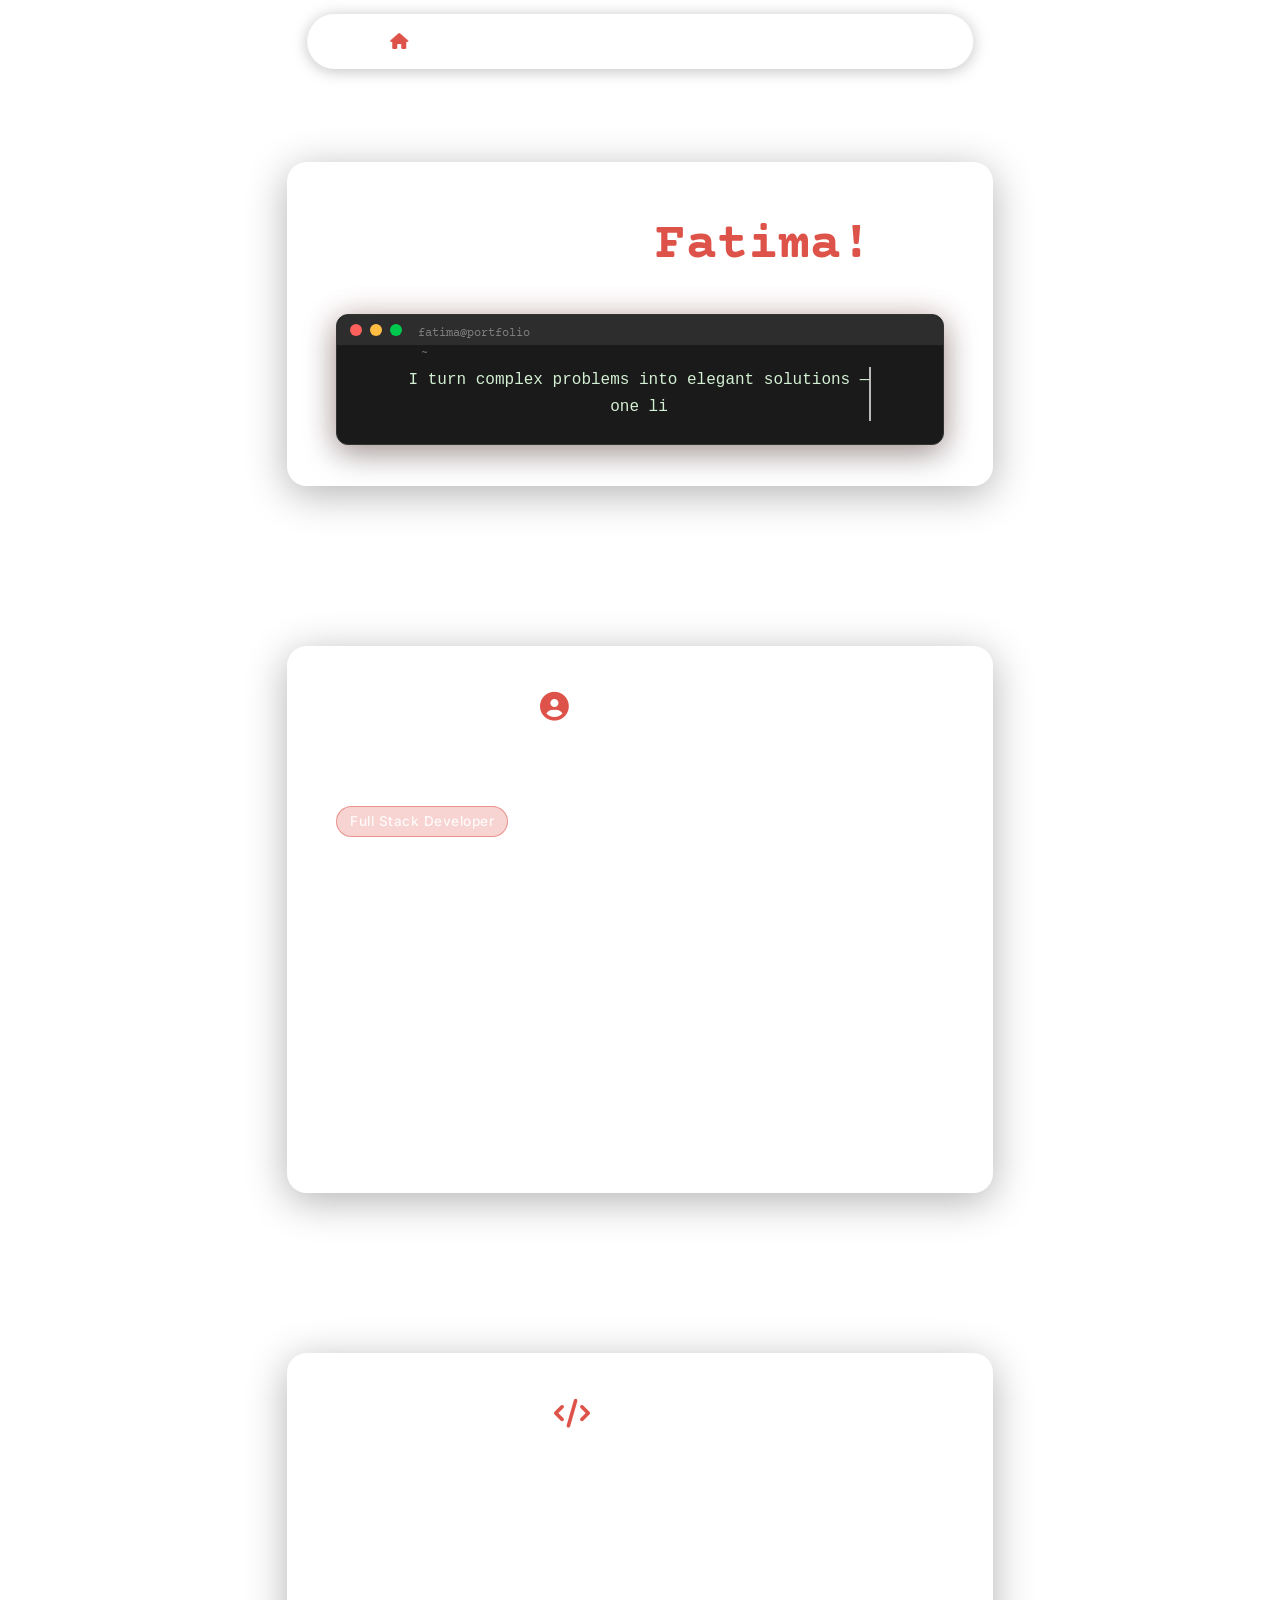
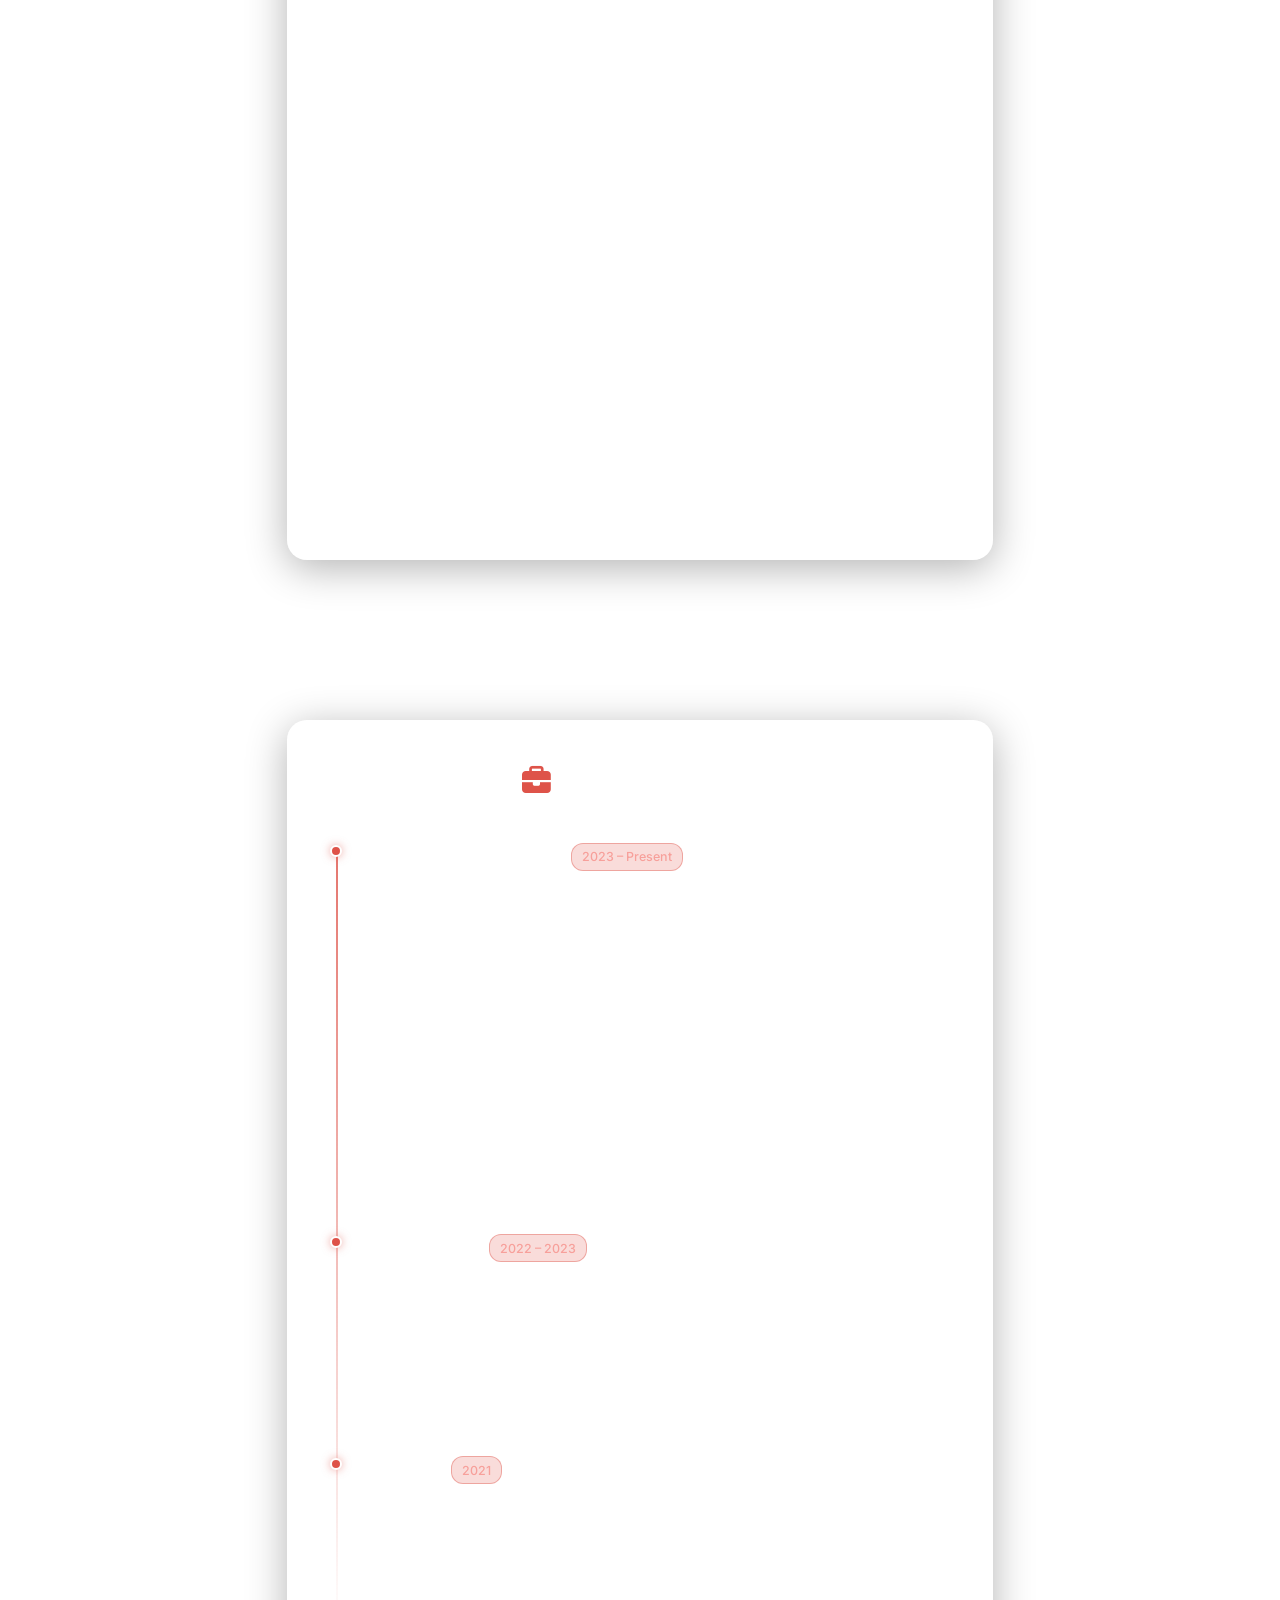
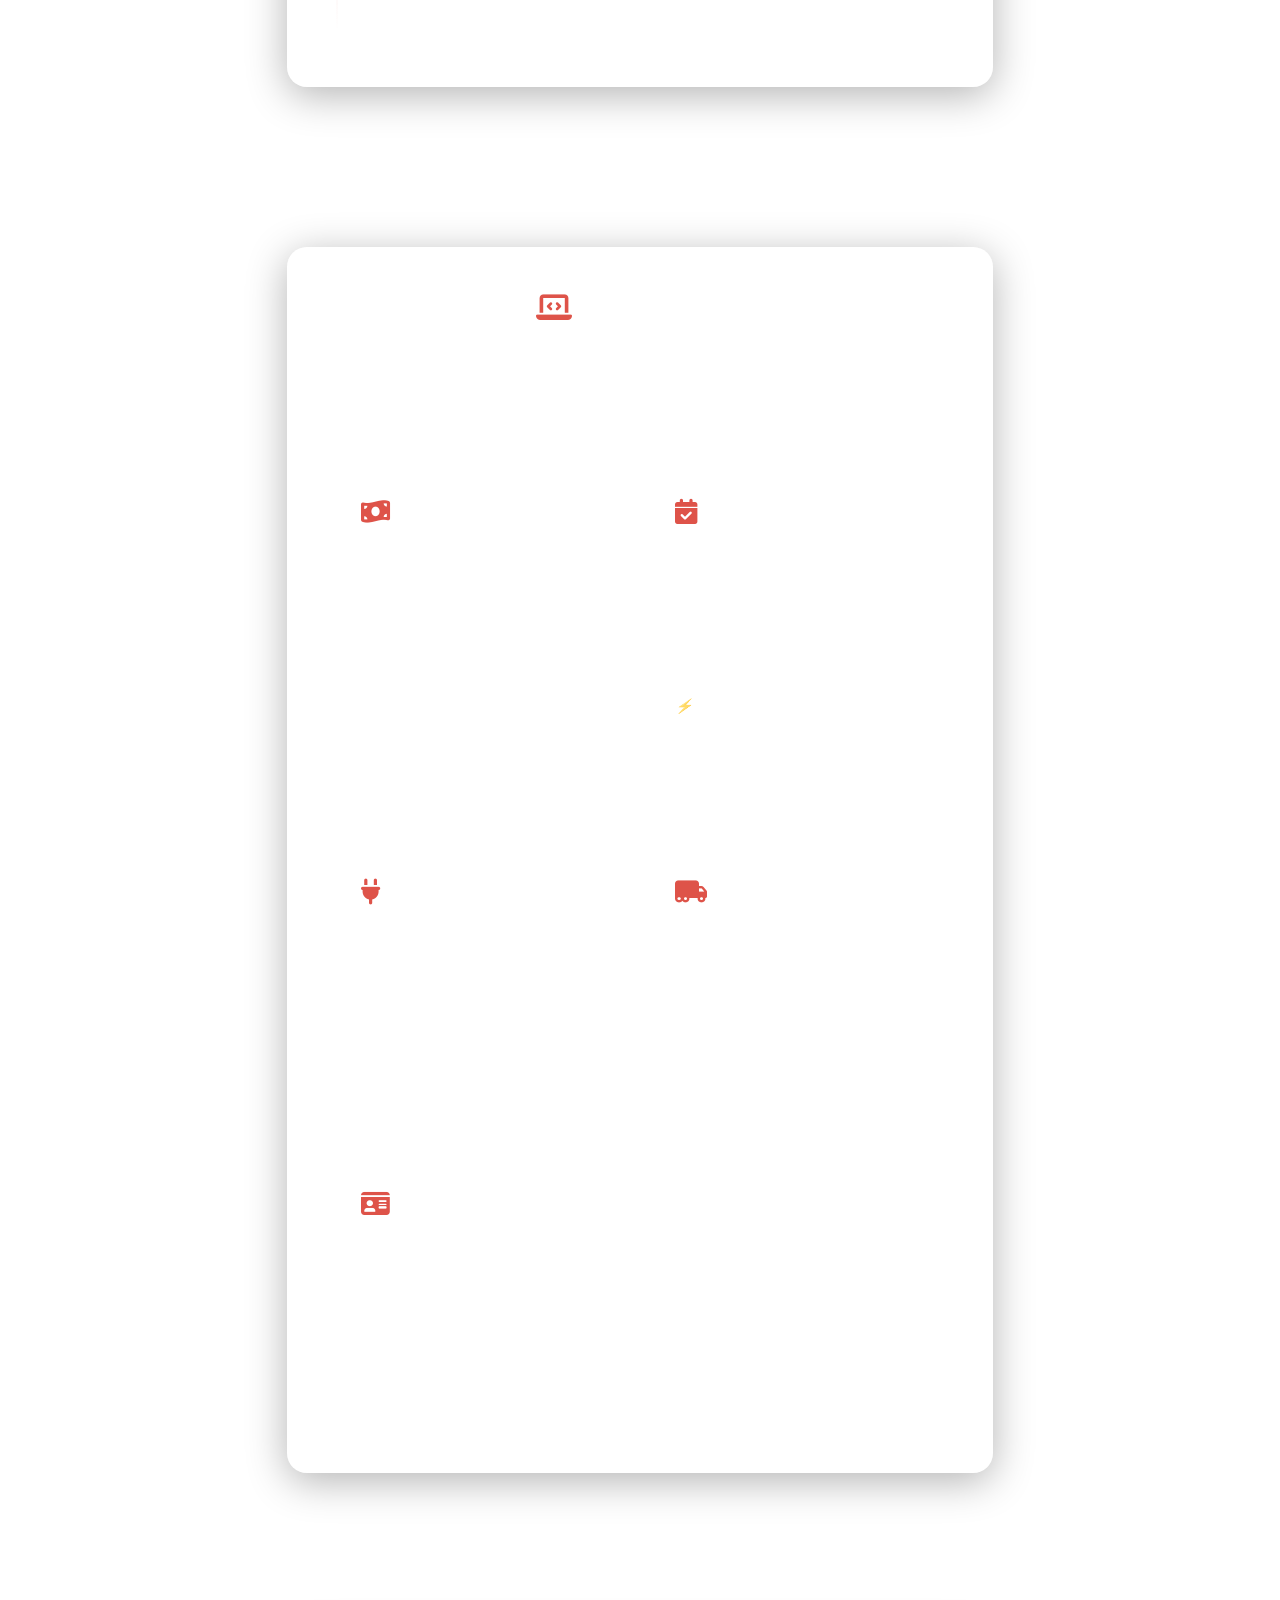
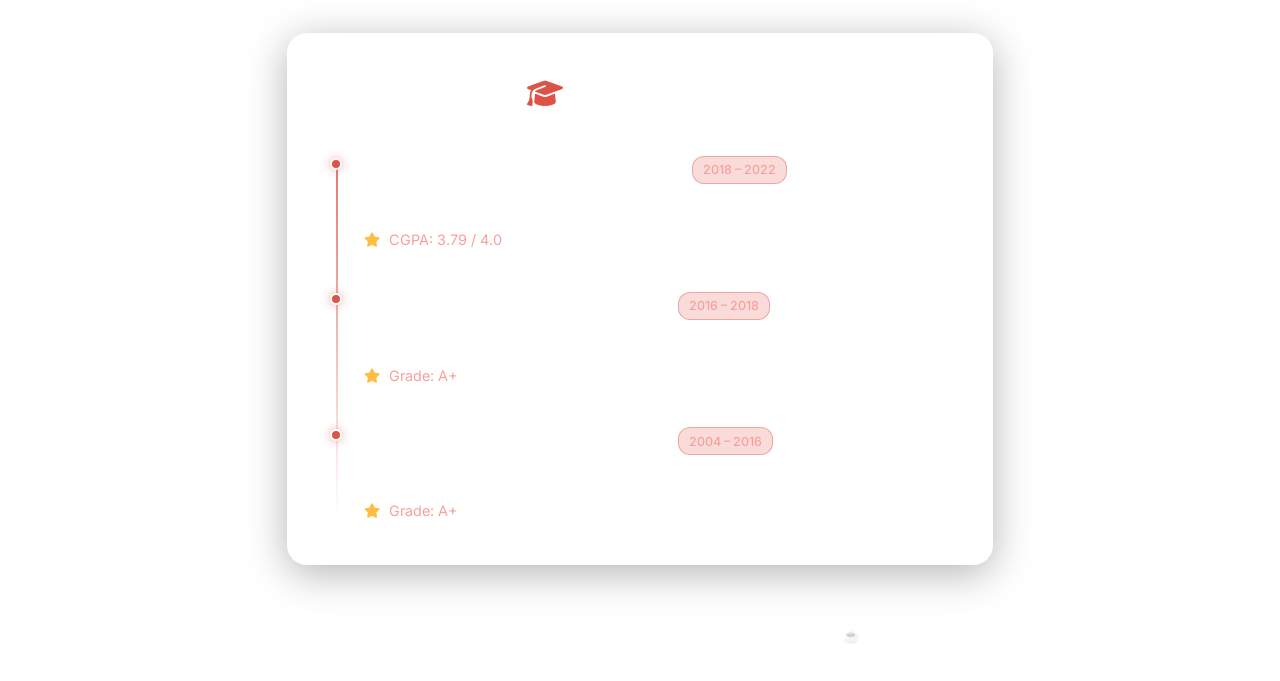
==== commit 0e43b91d: "updated portfolio" ====
--- a/index.html
+++ b/index.html
@@ -56,7 +56,8 @@
         </p>
         <p>
           My toolkit spans Java, PHP (Laravel), .NET, React.js, and MySQL, with a strong emphasis on clean architecture,
-          API design, and systems that scale. I care about code that's maintainable — not just code that works.
+          API design, and systems that scale. More recently I've been working with AWS — deploying and managing applications
+          on EC2, storing assets on S3, and running databases on RDS. I care about code that's maintainable — not just code that works.
         </p>
       </div>
     </div>
@@ -154,6 +155,7 @@
               <li>Architected and implemented a high-volume financial transaction routing system, directing payments to appropriate banks via dynamic API integrations based on configurable routing rules.</li>
               <li>Built secure backend logic for payment processing with a focus on data integrity, fault tolerance, and audit trail compliance.</li>
               <li>Integrated with multiple banking partners using both REST and SOAP protocols, implementing token-based and mutual TLS authentication for each connection.</li>
+              <li>Deployed and managed applications on AWS, utilising EC2 for compute, S3 for file storage, and RDS for managed database hosting.</li>
             </ul>
           </div>
         </div>
@@ -195,8 +197,8 @@
     <div class="Projects card reveal" id="projects">
       <h2><i class="fas fa-laptop-code section-icon"></i> Projects</h2>
       <p class="projects-note">
-        A selection of personal projects I built to sharpen my skills and explore real-world implementations.
-        <em>Work done during employment remains confidential per company policy.</em>
+        A selection of personal and private projects I built to explore real-world implementations.
+        <em>Paisa Flow Cash is a private project. Proprietary work done during employment remains confidential per company policy.</em>
       </p>
 
       <div class="project-grid">
@@ -206,7 +208,8 @@
           <h3>Paisa Flow Cash</h3>
           <p>A fintech cash flow management system built for real-world financial operations — tracking transactions, balances, and fund movement across accounts with a clean backend and intuitive interface. Deployed on AWS using EC2, S3, and RDS.</p>
           <div class="project-links">
-            <a href="https://github.com/FatimaHNaqvi" target="_blank" class="btn-link"><i class="fab fa-github"></i> Code</a>
+            <a href="http://paisaflow-frontend-2026.s3-website-us-east-1.amazonaws.com/" target="_blank" class="btn-link"><i class="fas fa-external-link-alt"></i> Live Demo</a>
+            <a href="https://github.com/FatimaHNaqvi/PaisaFlow" target="_blank" class="btn-link"><i class="fab fa-github"></i> Code</a>
           </div>
         </div>
 
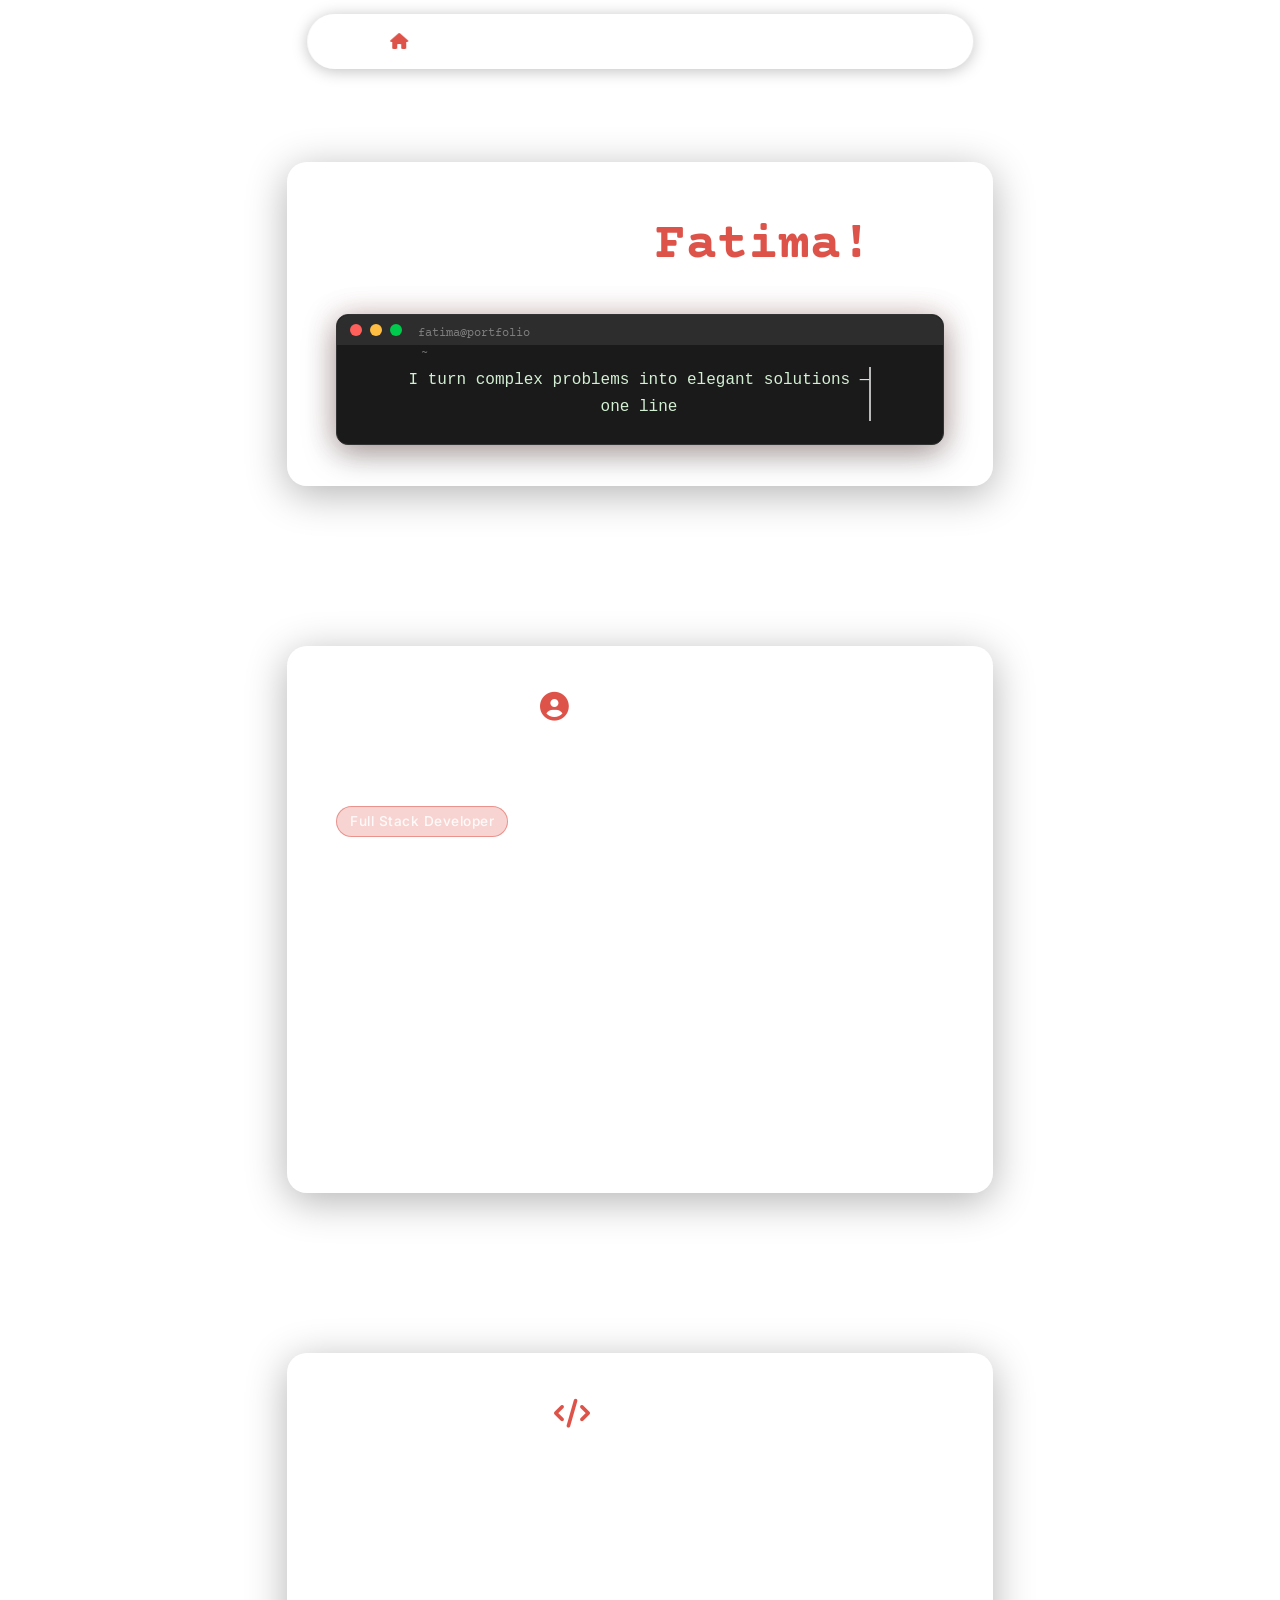
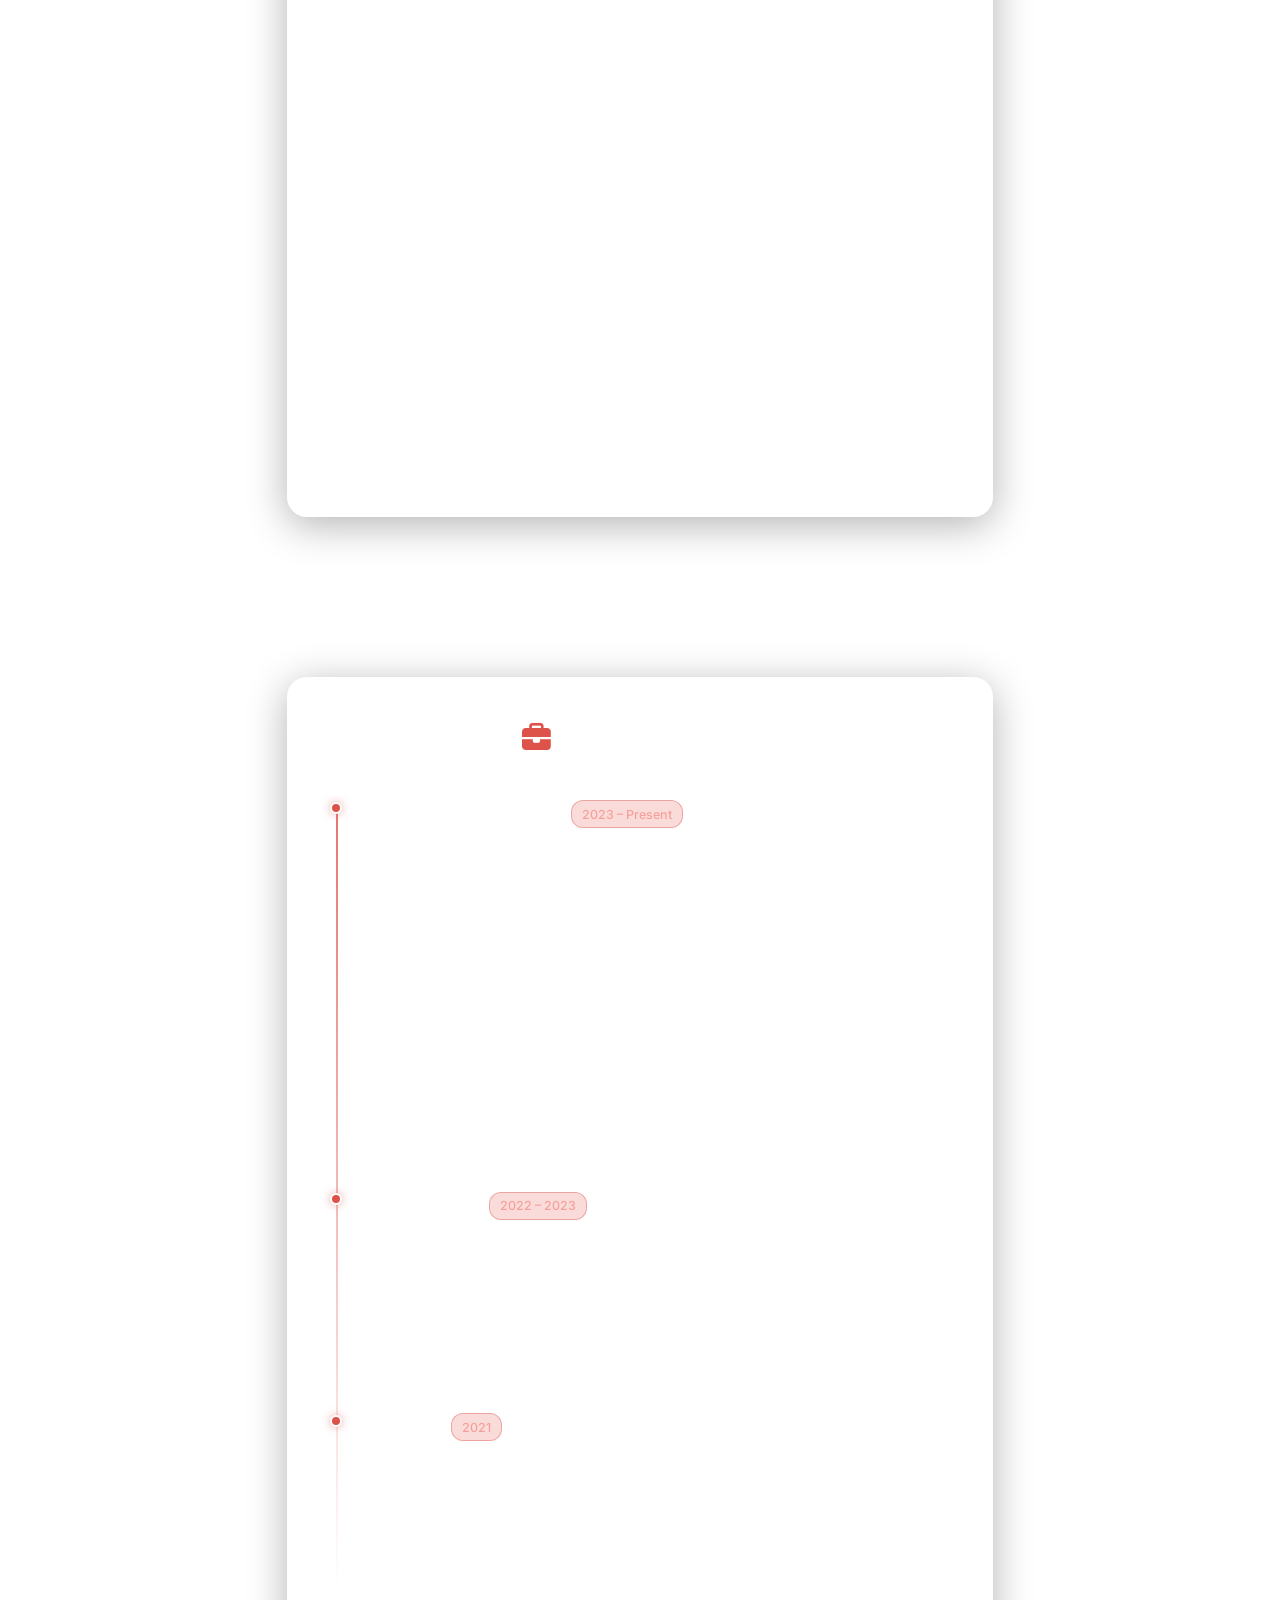
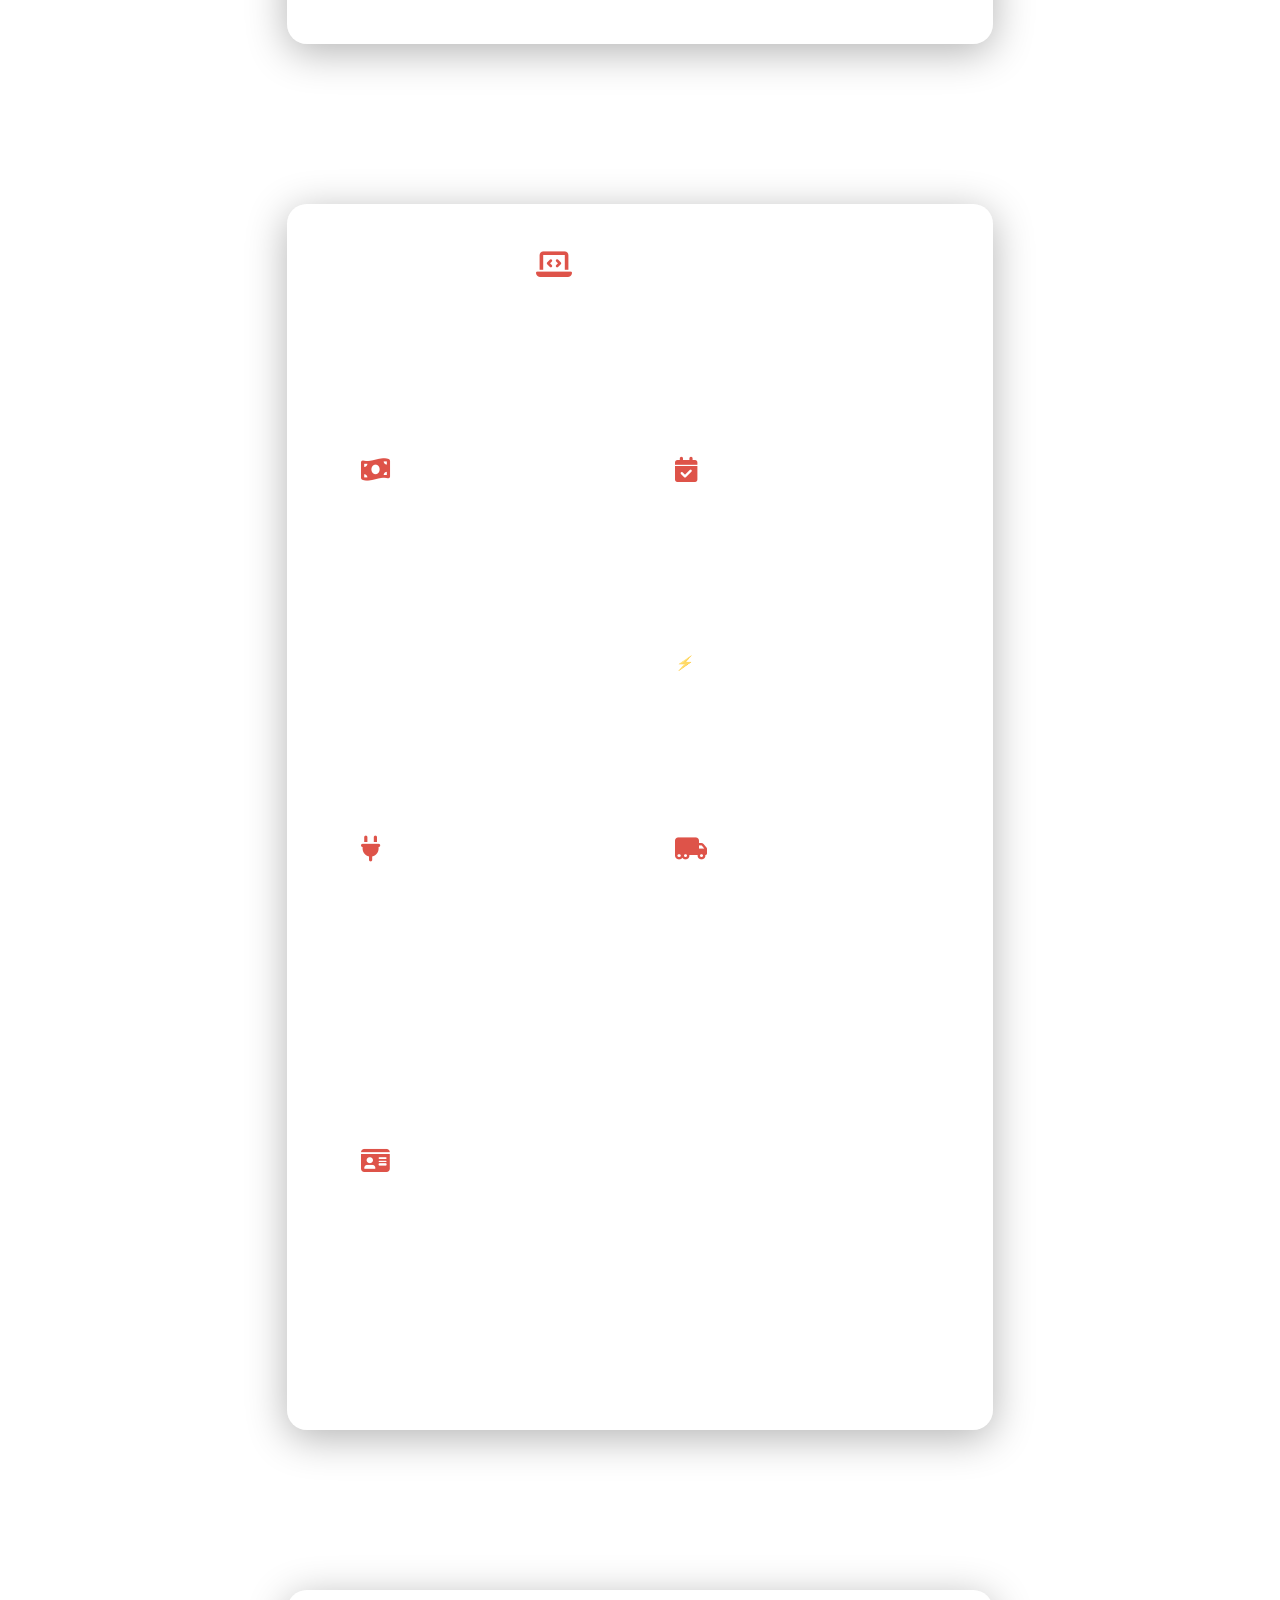
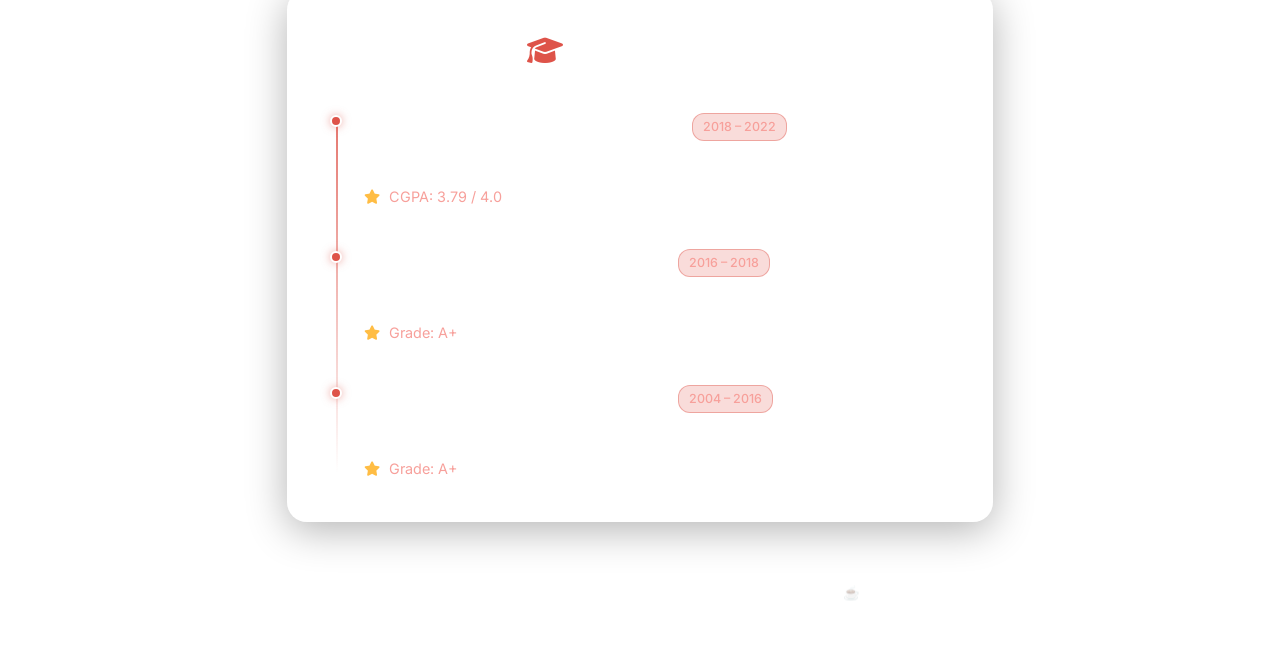
==== commit bb4e5a40: "updated portfolio again" ====
--- a/index.html
+++ b/index.html
@@ -1,325 +1,466 @@
-<!DOCTYPE html>
+<!doctype html>
 <html lang="en">
-<head>
-  <meta charset="UTF-8">
-  <meta name="viewport" content="width=device-width, initial-scale=1.0">
-  <title>Fatima Haider Naqvi | Full Stack Developer</title>
-  <link rel="stylesheet" href="style.css">
-  <link rel="stylesheet" href="https://cdnjs.cloudflare.com/ajax/libs/font-awesome/6.5.0/css/all.min.css">
-  <link href="https://fonts.googleapis.com/css2?family=Inter:wght@300;400;500;600&family=Courier+Prime:wght@400;700&display=swap" rel="stylesheet">
-</head>
-<body>
-  <video autoplay muted loop id="bg-video">
-    <source src="src.mp4" type="video/mp4">
-  </video>
-
-  <nav class="navbar">
-    <div class="menu-toggle" id="menu-toggle">&#9776;</div>
-    <ul class="nav-links" id="nav-links">
-      <li><a href="#home"><i class="fas fa-home"></i></a></li>
-      <li><a href="#about">About</a></li>
-      <li><a href="#skills">Skills</a></li>
-      <li><a href="#experience">Experience</a></li>
-      <li><a href="#projects">Projects</a></li>
-      <li><a href="#education">Education</a></li>
-    </ul>
-  </nav>
-
-  <div class="container">
-
-    <!-- HOME -->
-    <div class="home card reveal" id="home">
-      <h1>Hi, I'm <span class="highlight">Fatima!</span></h1>
-      <div class="terminal">
-        <div class="terminal-header">
-          <span class="red"></span>
-          <span class="yellow"></span>
-          <span class="green"></span>
-          <span class="terminal-title">fatima@portfolio ~ </span>
-        </div>
-        <div class="terminal-body">
-          <pre id="typed-text"></pre>
+  <head>
+    <meta charset="UTF-8" />
+    <meta name="viewport" content="width=device-width, initial-scale=1.0" />
+    <title>Fatima Haider Naqvi | Full Stack Developer</title>
+    <link rel="stylesheet" href="style.css" />
+    <link
+      rel="stylesheet"
+      href="https://cdnjs.cloudflare.com/ajax/libs/font-awesome/6.5.0/css/all.min.css"
+    />
+    <link
+      href="https://fonts.googleapis.com/css2?family=Inter:wght@300;400;500;600&family=Courier+Prime:wght@400;700&display=swap"
+      rel="stylesheet"
+    />
+  </head>
+  <body>
+    <video autoplay muted loop id="bg-video">
+      <source src="src.mp4" type="video/mp4" />
+    </video>
+
+    <nav class="navbar">
+      <div class="menu-toggle" id="menu-toggle">&#9776;</div>
+      <ul class="nav-links" id="nav-links">
+        <li>
+          <a href="#home"><i class="fas fa-home"></i></a>
+        </li>
+        <li><a href="#about">About</a></li>
+        <li><a href="#skills">Skills</a></li>
+        <li><a href="#experience">Experience</a></li>
+        <li><a href="#projects">Projects</a></li>
+        <li><a href="#education">Education</a></li>
+      </ul>
+    </nav>
+
+    <div class="container">
+      <!-- HOME -->
+      <div class="home card reveal" id="home">
+        <h1>Hi, I'm <span class="highlight">Fatima!</span></h1>
+        <div class="terminal">
+          <div class="terminal-header">
+            <span class="red"></span>
+            <span class="yellow"></span>
+            <span class="green"></span>
+            <span class="terminal-title">fatima@portfolio ~ </span>
+          </div>
+          <div class="terminal-body">
+            <pre id="typed-text"></pre>
+          </div>
+        </div>
+      </div>
+
+      <!-- ABOUT -->
+      <div class="about card reveal" id="about">
+        <h2><i class="fas fa-user-circle section-icon"></i> About Me</h2>
+        <div class="about-content">
+          <h3>Fatima Haider Naqvi</h3>
+          <p class="role-tag">Full Stack Developer</p>
+          <p>
+            I'm a Full Stack Developer with a passion for building products that
+            are as solid under the hood as they look on the surface. Currently
+            working in fintech at Hello Paisa, I design and ship secure,
+            high-throughput financial systems — from routing payment
+            transactions across banking APIs to crafting the dashboards teams
+            rely on every day.
+          </p>
+          <p>
+            My toolkit spans Java, PHP (Laravel), .NET, and MySQL, with a strong
+            emphasis on clean architecture, API design, and systems that scale.
+            More recently I've been working with AWS — deploying and managing
+            applications on EC2, storing assets on S3, and running databases on
+            RDS. I care about code that's maintainable — not just code that
+            works.
+          </p>
+        </div>
+      </div>
+
+      <!-- SKILLS -->
+      <div class="Skills card reveal" id="skills">
+        <h2><i class="fas fa-code section-icon"></i> Skills</h2>
+
+        <div class="skill-group">
+          <p class="skill-category">Frontend</p>
+          <div class="skill-tags">
+            <span class="skill-tag">HTML5</span>
+            <span class="skill-tag">CSS3</span>
+            <span class="skill-tag">JavaScript</span>
+
+            <span class="skill-tag">Responsive UI Design</span>
+            <span class="skill-tag">Bootstrap</span>
+          </div>
+        </div>
+
+        <div class="skill-group">
+          <p class="skill-category">Backend</p>
+          <div class="skill-tags">
+            <span class="skill-tag">Java</span>
+            <span class="skill-tag">Spring Boot</span>
+            <span class="skill-tag">PHP</span>
+            <span class="skill-tag">Laravel</span>
+            <span class="skill-tag">Lumen</span>
+            <span class="skill-tag">C#</span>
+            <span class="skill-tag">.NET</span>
+          </div>
+        </div>
+
+        <div class="skill-group">
+          <p class="skill-category">Database</p>
+          <div class="skill-tags">
+            <span class="skill-tag">MySQL</span>
+            <span class="skill-tag">SQL</span>
+            <span class="skill-tag">Oracle</span>
+          </div>
+        </div>
+
+        <div class="skill-group">
+          <p class="skill-category">APIs & Integration</p>
+          <div class="skill-tags">
+            <span class="skill-tag">Restful APIs</span>
+            <span class="skill-tag">SOAP</span>
+            <span class="skill-tag">API Integration</span>
+            <span class="skill-tag">Token Auth</span>
+            <span class="skill-tag">Mutual TLS</span>
+            <span class="skill-tag">Postman</span>
+          </div>
+        </div>
+
+        <div class="skill-group">
+          <p class="skill-category">Cloud & DevOps</p>
+          <div class="skill-tags">
+            <span class="skill-tag">AWS S3</span>
+            <span class="skill-tag">AWS RDS</span>
+            <span class="skill-tag">AWS EC2</span>
+          </div>
+        </div>
+
+        <div class="skill-group">
+          <p class="skill-category">Tools & Platforms</p>
+          <div class="skill-tags">
+            <span class="skill-tag">Git</span>
+            <span class="skill-tag">GitHub</span>
+            <span class="skill-tag">VS Code</span>
+            <span class="skill-tag">IntelliJ</span>
+            <span class="skill-tag">Visual Studio</span>
+            <span class="skill-tag">XAMPP</span>
+            <span class="skill-tag">SQL Workbench</span>
+            <span class="skill-tag">WinSCP</span>
+            <span class="skill-tag">Power BI</span>
+          </div>
+        </div>
+      </div>
+
+      <!-- EXPERIENCE -->
+      <div class="Experience card reveal" id="experience">
+        <h2><i class="fas fa-briefcase section-icon"></i> Experience</h2>
+
+        <div class="timeline">
+          <div class="timeline-item">
+            <div class="timeline-dot"></div>
+            <div class="timeline-content">
+              <div class="timeline-header">
+                <h3>Junior Tech Developer</h3>
+                <span class="timeline-badge">2023 – Present</span>
+              </div>
+              <p class="timeline-company">
+                <i class="fas fa-building"></i> Hello Paisa, UK
+              </p>
+              <ul>
+                <li>
+                  Architected and implemented a high-volume financial
+                  transaction routing system, directing payments to appropriate
+                  banks via dynamic API integrations based on configurable
+                  routing rules.
+                </li>
+                <li>
+                  Built secure backend logic for payment processing with a focus
+                  on data integrity, fault tolerance, and audit trail
+                  compliance.
+                </li>
+                <li>
+                  Integrated with multiple banking partners using both REST and
+                  SOAP protocols, implementing token-based and mutual TLS
+                  authentication for each connection.
+                </li>
+                <li>
+                  Deployed and managed applications on AWS, utilising EC2 for
+                  compute, S3 for file storage, and RDS for managed database
+                  hosting.
+                </li>
+              </ul>
+            </div>
+          </div>
+
+          <div class="timeline-item">
+            <div class="timeline-dot"></div>
+            <div class="timeline-content">
+              <div class="timeline-header">
+                <h3>Tech Trainee</h3>
+                <span class="timeline-badge">2022 – 2023</span>
+              </div>
+              <p class="timeline-company">
+                <i class="fas fa-building"></i> Jubilee Life Insurance, Pakistan
+              </p>
+              <ul>
+                <li>
+                  Developed internal admin dashboards and CRM tools using
+                  Laravel and .NET, improving team productivity and data
+                  visibility.
+                </li>
+                <li>
+                  Delivered user authentication flows, advanced record search,
+                  and full CRUD management across multiple internal
+                  applications.
+                </li>
+              </ul>
+            </div>
+          </div>
+
+          <div class="timeline-item">
+            <div class="timeline-dot"></div>
+            <div class="timeline-content">
+              <div class="timeline-header">
+                <h3>IT Intern</h3>
+                <span class="timeline-badge">2021</span>
+              </div>
+              <p class="timeline-company">
+                <i class="fas fa-building"></i> Pakistan International Airlines
+                (PIA)
+              </p>
+              <ul>
+                <li>
+                  Rotated through telecom and IT departments, gaining hands-on
+                  exposure to enterprise networking and infrastructure
+                  operations.
+                </li>
+                <li>
+                  Built a practical understanding of how large-scale IT systems
+                  are managed and maintained in a high-availability environment.
+                </li>
+              </ul>
+            </div>
+          </div>
+        </div>
+      </div>
+
+      <!-- PROJECTS -->
+      <div class="Projects card reveal" id="projects">
+        <h2><i class="fas fa-laptop-code section-icon"></i> Projects</h2>
+        <p class="projects-note">
+          A selection of personal and private projects I built to explore
+          real-world implementations.
+          <em
+            >Paisa Flow Cash is a private project. Proprietary work done during
+            employment remains confidential per company policy.</em
+          >
+        </p>
+
+        <div class="project-grid">
+          <div class="project-card">
+            <div class="project-icon">
+              <i class="fas fa-money-bill-wave"></i>
+            </div>
+            <h3>Paisa Flow Cash</h3>
+            <p>
+              A fintech cash flow management system built for real-world
+              financial operations — tracking transactions, balances, and fund
+              movement across accounts with a clean backend and intuitive
+              interface. Deployed on AWS using EC2, S3, and RDS.
+            </p>
+            <div class="project-links">
+              <a
+                href="http://paisaflow-frontend-2026.s3-website-us-east-1.amazonaws.com/"
+                target="_blank"
+                class="btn-link"
+                ><i class="fas fa-external-link-alt"></i> Live Demo</a
+              >
+              <a
+                href="https://github.com/FatimaHNaqvi/PaisaFlow"
+                target="_blank"
+                class="btn-link"
+                ><i class="fab fa-github"></i> Code</a
+              >
+            </div>
+          </div>
+
+          <div class="project-card">
+            <div class="project-icon">
+              <i class="fas fa-calendar-check"></i>
+            </div>
+            <h3>Booking System</h3>
+            <p>
+              Full-stack booking platform with a custom REST API backend and a
+              clean, functional frontend.
+            </p>
+            <div class="project-links">
+              <a
+                href="https://demo-95mn.onrender.com/"
+                target="_blank"
+                class="btn-link"
+                ><i class="fas fa-external-link-alt"></i> Live Demo</a
+              >
+              <a
+                href="https://github.com/FatimaHNaqvi/demo-public"
+                target="_blank"
+                class="btn-link"
+                ><i class="fab fa-github"></i> Code</a
+              >
+            </div>
+            <p class="project-note">
+              ⚡ Hosted on Render free-tier — may take a moment to wake up.
+            </p>
+          </div>
+
+          <div class="project-card">
+            <div class="project-icon"><i class="fas fa-plug"></i></div>
+            <h3>API Integrations</h3>
+            <p>
+              Standalone utility APIs: a number-to-dollar text converter and a
+              temperature unit converter.
+            </p>
+            <div class="project-links">
+              <a
+                href="https://github.com/FatimaHNaqvi/numtodollar/"
+                target="_blank"
+                class="btn-link"
+                ><i class="fab fa-github"></i> Num to Dollar</a
+              >
+              <a
+                href="https://github.com/FatimaHNaqvi/tempc/"
+                target="_blank"
+                class="btn-link"
+                ><i class="fab fa-github"></i> Temp Converter</a
+              >
+            </div>
+          </div>
+
+          <div class="project-card">
+            <div class="project-icon"><i class="fas fa-truck-moving"></i></div>
+            <h3>Moving Company Website</h3>
+            <p>
+              Responsive marketing website for a moving company, built with
+              Bootstrap for clean, mobile-first layouts.
+            </p>
+            <div class="project-links">
+              <a
+                href="https://fatimahnaqvi.github.io/Moving-company-Website/"
+                target="_blank"
+                class="btn-link"
+                ><i class="fas fa-external-link-alt"></i> Live</a
+              >
+              <a
+                href="https://github.com/FatimaHNaqvi/Moving-company-Website"
+                target="_blank"
+                class="btn-link"
+                ><i class="fab fa-github"></i> Code</a
+              >
+            </div>
+          </div>
+
+          <div class="project-card">
+            <div class="project-icon"><i class="fas fa-id-card"></i></div>
+            <h3>Portfolio Website</h3>
+            <p>
+              This portfolio — designed and built from scratch with a
+              glassmorphism aesthetic, video background, and typed terminal
+              effect.
+            </p>
+            <div class="project-links">
+              <a
+                href="https://fatimahnaqvi.github.io/Resume/"
+                target="_blank"
+                class="btn-link"
+                ><i class="fas fa-external-link-alt"></i> Live</a
+              >
+              <a
+                href="https://github.com/FatimaHNaqvi/Resume"
+                target="_blank"
+                class="btn-link"
+                ><i class="fab fa-github"></i> Code</a
+              >
+            </div>
+          </div>
+        </div>
+      </div>
+
+      <!-- EDUCATION -->
+      <div class="education card reveal" id="education">
+        <h2><i class="fas fa-graduation-cap section-icon"></i> Education</h2>
+
+        <div class="timeline">
+          <div class="timeline-item">
+            <div class="timeline-dot"></div>
+            <div class="timeline-content">
+              <div class="timeline-header">
+                <h3>B.E. Telecommunication Engineering</h3>
+                <span class="timeline-badge">2018 – 2022</span>
+              </div>
+              <p class="timeline-company">
+                <i class="fas fa-university"></i> NED University of Engineering
+                and Technology, Karachi
+              </p>
+              <p class="edu-grade">
+                <i class="fas fa-star"></i> CGPA: 3.79 / 4.0
+              </p>
+            </div>
+          </div>
+
+          <div class="timeline-item">
+            <div class="timeline-dot"></div>
+            <div class="timeline-content">
+              <div class="timeline-header">
+                <h3>Higher Secondary Certificate (HSC)</h3>
+                <span class="timeline-badge">2016 – 2018</span>
+              </div>
+              <p class="timeline-company">
+                <i class="fas fa-school"></i> BAMM PECHS Govt. College for
+                Women, Karachi
+              </p>
+              <p class="edu-grade"><i class="fas fa-star"></i> Grade: A+</p>
+            </div>
+          </div>
+
+          <div class="timeline-item">
+            <div class="timeline-dot"></div>
+            <div class="timeline-content">
+              <div class="timeline-header">
+                <h3>Secondary School Certificate (SSC)</h3>
+                <span class="timeline-badge">2004 – 2016</span>
+              </div>
+              <p class="timeline-company">
+                <i class="fas fa-school"></i> Azeem Children's Paradise School,
+                Karachi
+              </p>
+              <p class="edu-grade"><i class="fas fa-star"></i> Grade: A+</p>
+            </div>
+          </div>
         </div>
       </div>
     </div>
 
-    <!-- ABOUT -->
-    <div class="about card reveal" id="about">
-      <h2><i class="fas fa-user-circle section-icon"></i> About Me</h2>
-      <div class="about-content">
-        <h3>Fatima Haider Naqvi</h3>
-        <p class="role-tag">Full Stack Developer</p>
-        <p>
-          I'm a Full Stack Developer with a passion for building products that are as solid under the hood as they look on the surface.
-          Currently working in fintech at Hello Paisa, I design and ship secure, high-throughput financial systems — from routing payment
-          transactions across banking APIs to crafting the dashboards teams rely on every day.
-        </p>
-        <p>
-          My toolkit spans Java, PHP (Laravel), .NET, React.js, and MySQL, with a strong emphasis on clean architecture,
-          API design, and systems that scale. More recently I've been working with AWS — deploying and managing applications
-          on EC2, storing assets on S3, and running databases on RDS. I care about code that's maintainable — not just code that works.
-        </p>
-      </div>
+    <footer>
+      <p>
+        © 2026 Fatima Haider Naqvi &nbsp;·&nbsp; Built with passion & a lot of
+        coffee ☕
+      </p>
+    </footer>
+
+    <div class="side-icons">
+      <a href="mailto:hnaqvifatima@gmail.com" target="_blank" title="Email">
+        <i class="fas fa-envelope"></i>
+      </a>
+      <a href="https://github.com/FatimaHNaqvi" target="_blank" title="GitHub">
+        <i class="fab fa-github"></i>
+      </a>
+      <a
+        href="https://www.linkedin.com/in/fatima-haider-naqvi-44529b214"
+        target="_blank"
+        title="LinkedIn"
+      >
+        <i class="fab fa-linkedin"></i>
+      </a>
     </div>
 
-    <!-- SKILLS -->
-    <div class="Skills card reveal" id="skills">
-      <h2><i class="fas fa-code section-icon"></i> Skills</h2>
-
-      <div class="skill-group">
-        <p class="skill-category">Frontend</p>
-        <div class="skill-tags">
-          <span class="skill-tag">HTML5</span>
-          <span class="skill-tag">CSS3</span>
-          <span class="skill-tag">JavaScript</span>
-          <span class="skill-tag">React.js</span>
-          <span class="skill-tag">Responsive UI Design</span>
-          <span class="skill-tag">Bootstrap</span>
-        </div>
-      </div>
-
-      <div class="skill-group">
-        <p class="skill-category">Backend</p>
-        <div class="skill-tags">
-          <span class="skill-tag">Java</span>
-          <span class="skill-tag">Spring Boot</span>
-          <span class="skill-tag">PHP</span>
-          <span class="skill-tag">Laravel</span>
-          <span class="skill-tag">Lumen</span>
-          <span class="skill-tag">C#</span>
-          <span class="skill-tag">.NET</span>
-        </div>
-      </div>
-
-      <div class="skill-group">
-        <p class="skill-category">Database</p>
-        <div class="skill-tags">
-          <span class="skill-tag">MySQL</span>
-          <span class="skill-tag">SQL</span>
-          <span class="skill-tag">Oracle</span>
-        </div>
-      </div>
-
-      <div class="skill-group">
-        <p class="skill-category">APIs & Integration</p>
-        <div class="skill-tags">
-          <span class="skill-tag">RESTful APIs</span>
-          <span class="skill-tag">SOAP</span>
-          <span class="skill-tag">API Integration</span>
-          <span class="skill-tag">Token Auth</span>
-          <span class="skill-tag">Mutual TLS</span>
-          <span class="skill-tag">Postman</span>
-        </div>
-      </div>
-
-      <div class="skill-group">
-        <p class="skill-category">Cloud & DevOps</p>
-        <div class="skill-tags">
-          <span class="skill-tag">AWS S3</span>
-          <span class="skill-tag">AWS RDS</span>
-          <span class="skill-tag">AWS EC2</span>
-        </div>
-      </div>
-
-      <div class="skill-group">
-        <p class="skill-category">Tools & Platforms</p>
-        <div class="skill-tags">
-          <span class="skill-tag">Git</span>
-          <span class="skill-tag">GitHub</span>
-          <span class="skill-tag">VS Code</span>
-          <span class="skill-tag">IntelliJ</span>
-          <span class="skill-tag">Visual Studio</span>
-          <span class="skill-tag">XAMPP</span>
-          <span class="skill-tag">SQL Workbench</span>
-          <span class="skill-tag">WinSCP</span>
-          <span class="skill-tag">Power BI</span>
-        </div>
-      </div>
-    </div>
-
-    <!-- EXPERIENCE -->
-    <div class="Experience card reveal" id="experience">
-      <h2><i class="fas fa-briefcase section-icon"></i> Experience</h2>
-
-      <div class="timeline">
-
-        <div class="timeline-item">
-          <div class="timeline-dot"></div>
-          <div class="timeline-content">
-            <div class="timeline-header">
-              <h3>Junior Tech Developer</h3>
-              <span class="timeline-badge">2023 – Present</span>
-            </div>
-            <p class="timeline-company"><i class="fas fa-building"></i> Hello Paisa, UK</p>
-            <ul>
-              <li>Architected and implemented a high-volume financial transaction routing system, directing payments to appropriate banks via dynamic API integrations based on configurable routing rules.</li>
-              <li>Built secure backend logic for payment processing with a focus on data integrity, fault tolerance, and audit trail compliance.</li>
-              <li>Integrated with multiple banking partners using both REST and SOAP protocols, implementing token-based and mutual TLS authentication for each connection.</li>
-              <li>Deployed and managed applications on AWS, utilising EC2 for compute, S3 for file storage, and RDS for managed database hosting.</li>
-            </ul>
-          </div>
-        </div>
-
-        <div class="timeline-item">
-          <div class="timeline-dot"></div>
-          <div class="timeline-content">
-            <div class="timeline-header">
-              <h3>Tech Trainee</h3>
-              <span class="timeline-badge">2022 – 2023</span>
-            </div>
-            <p class="timeline-company"><i class="fas fa-building"></i> Jubilee Life Insurance, Pakistan</p>
-            <ul>
-              <li>Developed internal admin dashboards and CRM tools using Laravel and .NET, improving team productivity and data visibility.</li>
-              <li>Delivered user authentication flows, advanced record search, and full CRUD management across multiple internal applications.</li>
-            </ul>
-          </div>
-        </div>
-
-        <div class="timeline-item">
-          <div class="timeline-dot"></div>
-          <div class="timeline-content">
-            <div class="timeline-header">
-              <h3>IT Intern</h3>
-              <span class="timeline-badge">2021</span>
-            </div>
-            <p class="timeline-company"><i class="fas fa-building"></i> Pakistan International Airlines (PIA)</p>
-            <ul>
-              <li>Rotated through telecom and IT departments, gaining hands-on exposure to enterprise networking and infrastructure operations.</li>
-              <li>Built a practical understanding of how large-scale IT systems are managed and maintained in a high-availability environment.</li>
-            </ul>
-          </div>
-        </div>
-
-      </div>
-    </div>
-
-    <!-- PROJECTS -->
-    <div class="Projects card reveal" id="projects">
-      <h2><i class="fas fa-laptop-code section-icon"></i> Projects</h2>
-      <p class="projects-note">
-        A selection of personal and private projects I built to explore real-world implementations.
-        <em>Paisa Flow Cash is a private project. Proprietary work done during employment remains confidential per company policy.</em>
-      </p>
-
-      <div class="project-grid">
-
-        <div class="project-card">
-          <div class="project-icon"><i class="fas fa-money-bill-wave"></i></div>
-          <h3>Paisa Flow Cash</h3>
-          <p>A fintech cash flow management system built for real-world financial operations — tracking transactions, balances, and fund movement across accounts with a clean backend and intuitive interface. Deployed on AWS using EC2, S3, and RDS.</p>
-          <div class="project-links">
-            <a href="http://paisaflow-frontend-2026.s3-website-us-east-1.amazonaws.com/" target="_blank" class="btn-link"><i class="fas fa-external-link-alt"></i> Live Demo</a>
-            <a href="https://github.com/FatimaHNaqvi/PaisaFlow" target="_blank" class="btn-link"><i class="fab fa-github"></i> Code</a>
-          </div>
-        </div>
-
-        <div class="project-card">
-          <div class="project-icon"><i class="fas fa-calendar-check"></i></div>
-          <h3>Booking System</h3>
-          <p>Full-stack booking platform with a custom REST API backend and a clean, functional frontend.</p>
-          <div class="project-links">
-            <a href="https://demo-95mn.onrender.com/" target="_blank" class="btn-link"><i class="fas fa-external-link-alt"></i> Live Demo</a>
-            <a href="https://github.com/FatimaHNaqvi/demo-public" target="_blank" class="btn-link"><i class="fab fa-github"></i> Code</a>
-          </div>
-          <p class="project-note">⚡ Hosted on Render free-tier — may take a moment to wake up.</p>
-        </div>
-
-        <div class="project-card">
-          <div class="project-icon"><i class="fas fa-plug"></i></div>
-          <h3>API Integrations</h3>
-          <p>Standalone utility APIs: a number-to-dollar text converter and a temperature unit converter.</p>
-          <div class="project-links">
-            <a href="https://github.com/FatimaHNaqvi/numtodollar/" target="_blank" class="btn-link"><i class="fab fa-github"></i> Num to Dollar</a>
-            <a href="https://github.com/FatimaHNaqvi/tempc/" target="_blank" class="btn-link"><i class="fab fa-github"></i> Temp Converter</a>
-          </div>
-        </div>
-
-        <div class="project-card">
-          <div class="project-icon"><i class="fas fa-truck-moving"></i></div>
-          <h3>Moving Company Website</h3>
-          <p>Responsive marketing website for a moving company, built with Bootstrap for clean, mobile-first layouts.</p>
-          <div class="project-links">
-            <a href="https://fatimahnaqvi.github.io/Moving-company-Website/" target="_blank" class="btn-link"><i class="fas fa-external-link-alt"></i> Live</a>
-            <a href="https://github.com/FatimaHNaqvi/Moving-company-Website" target="_blank" class="btn-link"><i class="fab fa-github"></i> Code</a>
-          </div>
-        </div>
-
-        <div class="project-card">
-          <div class="project-icon"><i class="fas fa-id-card"></i></div>
-          <h3>Portfolio Website</h3>
-          <p>This portfolio — designed and built from scratch with a glassmorphism aesthetic, video background, and typed terminal effect.</p>
-          <div class="project-links">
-            <a href="https://fatimahnaqvi.github.io/Resume/" target="_blank" class="btn-link"><i class="fas fa-external-link-alt"></i> Live</a>
-            <a href="https://github.com/FatimaHNaqvi/Resume" target="_blank" class="btn-link"><i class="fab fa-github"></i> Code</a>
-          </div>
-        </div>
-
-      </div>
-    </div>
-
-    <!-- EDUCATION -->
-    <div class="education card reveal" id="education">
-      <h2><i class="fas fa-graduation-cap section-icon"></i> Education</h2>
-
-      <div class="timeline">
-
-        <div class="timeline-item">
-          <div class="timeline-dot"></div>
-          <div class="timeline-content">
-            <div class="timeline-header">
-              <h3>B.E. Telecommunication Engineering</h3>
-              <span class="timeline-badge">2018 – 2022</span>
-            </div>
-            <p class="timeline-company"><i class="fas fa-university"></i> NED University of Engineering and Technology, Karachi</p>
-            <p class="edu-grade"><i class="fas fa-star"></i> CGPA: 3.79 / 4.0</p>
-          </div>
-        </div>
-
-        <div class="timeline-item">
-          <div class="timeline-dot"></div>
-          <div class="timeline-content">
-            <div class="timeline-header">
-              <h3>Higher Secondary Certificate (HSC)</h3>
-              <span class="timeline-badge">2016 – 2018</span>
-            </div>
-            <p class="timeline-company"><i class="fas fa-school"></i> BAMM PECHS Govt. College for Women, Karachi</p>
-            <p class="edu-grade"><i class="fas fa-star"></i> Grade: A+</p>
-          </div>
-        </div>
-
-        <div class="timeline-item">
-          <div class="timeline-dot"></div>
-          <div class="timeline-content">
-            <div class="timeline-header">
-              <h3>Secondary School Certificate (SSC)</h3>
-              <span class="timeline-badge">2004 – 2016</span>
-            </div>
-            <p class="timeline-company"><i class="fas fa-school"></i> Azeem Children's Paradise School, Karachi</p>
-            <p class="edu-grade"><i class="fas fa-star"></i> Grade: A+</p>
-          </div>
-        </div>
-
-      </div>
-    </div>
-
-  </div>
-
-  <footer>
-    <p>© 2026 Fatima Haider Naqvi &nbsp;·&nbsp; Built with passion & a lot of coffee ☕</p>
-  </footer>
-
-  <div class="side-icons">
-    <a href="mailto:hnaqvifatima@gmail.com" target="_blank" title="Email">
-      <i class="fas fa-envelope"></i>
-    </a>
-    <a href="https://github.com/FatimaHNaqvi" target="_blank" title="GitHub">
-      <i class="fab fa-github"></i>
-    </a>
-    <a href="https://www.linkedin.com/in/fatima-haider-naqvi-44529b214" target="_blank" title="LinkedIn">
-      <i class="fab fa-linkedin"></i>
-    </a>
-  </div>
-
-  <script src="script.js"></script>
-</body>
+    <script src="script.js"></script>
+  </body>
 </html>
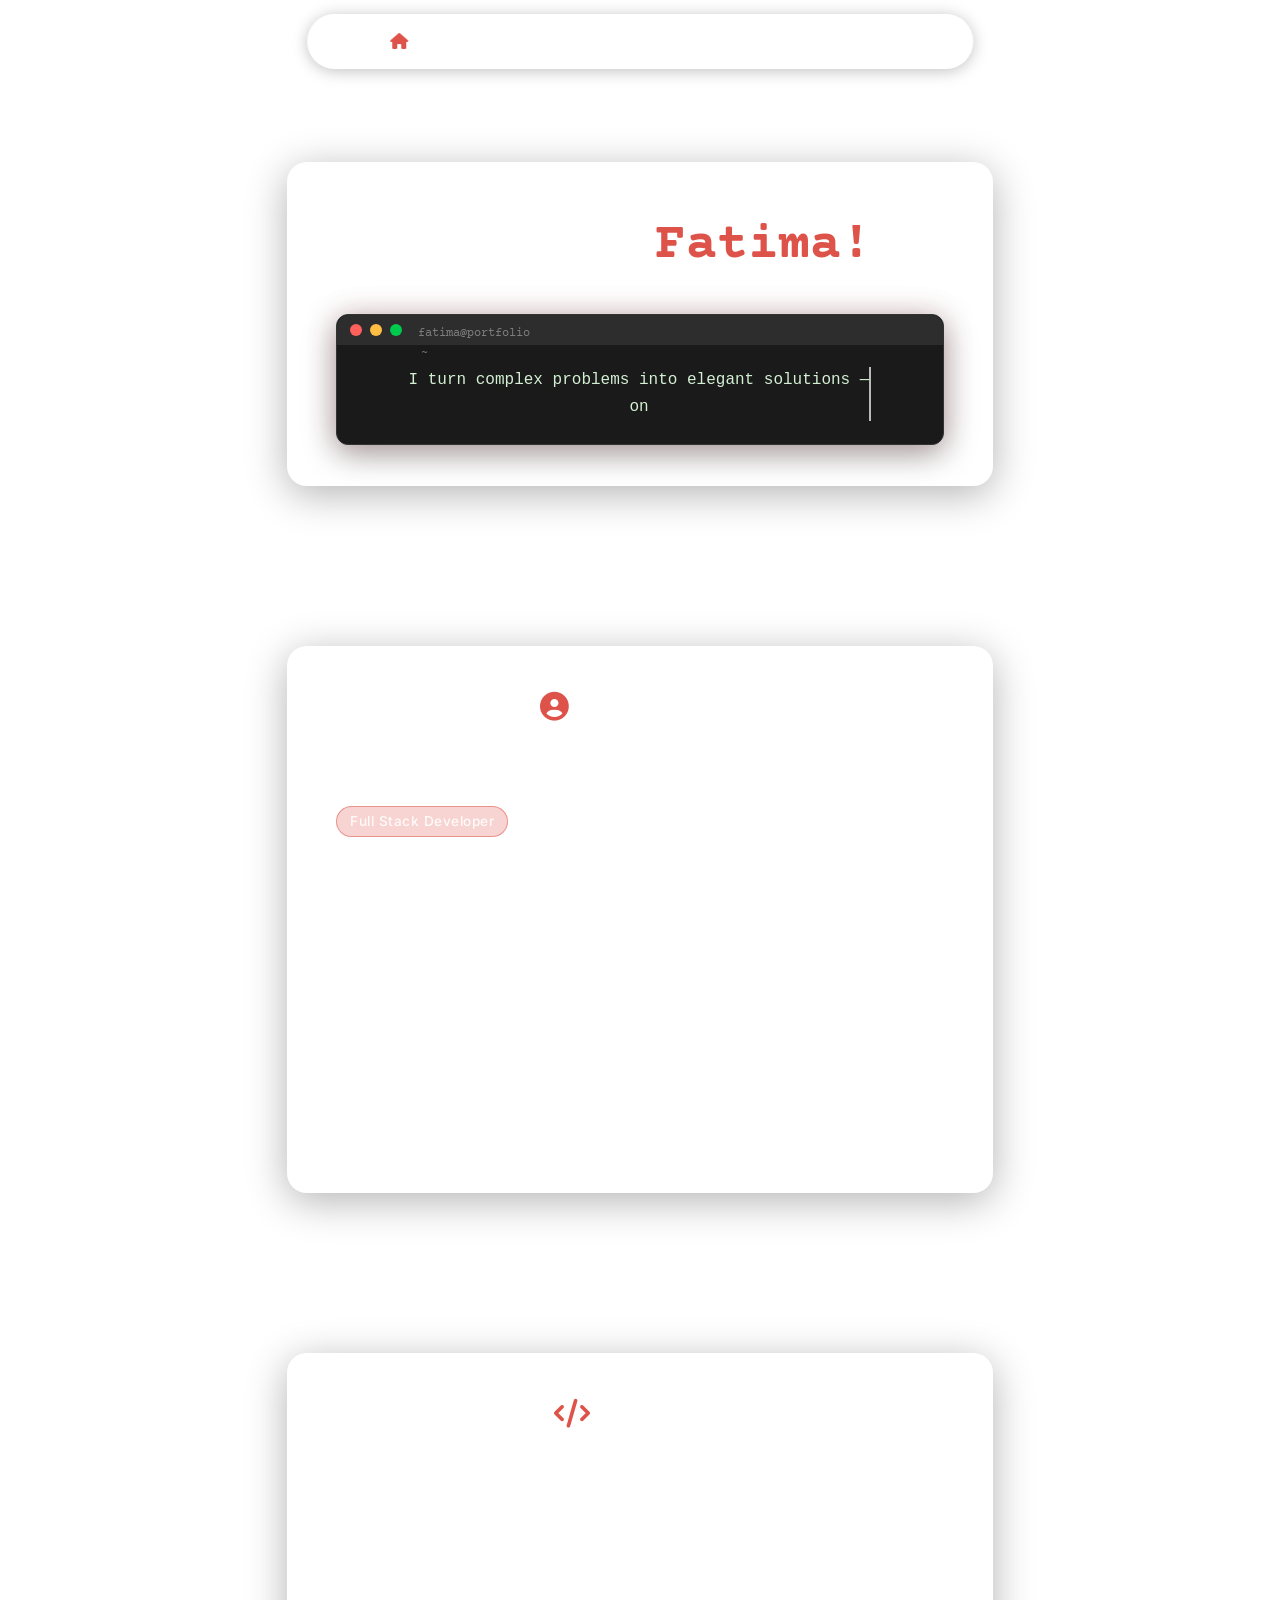
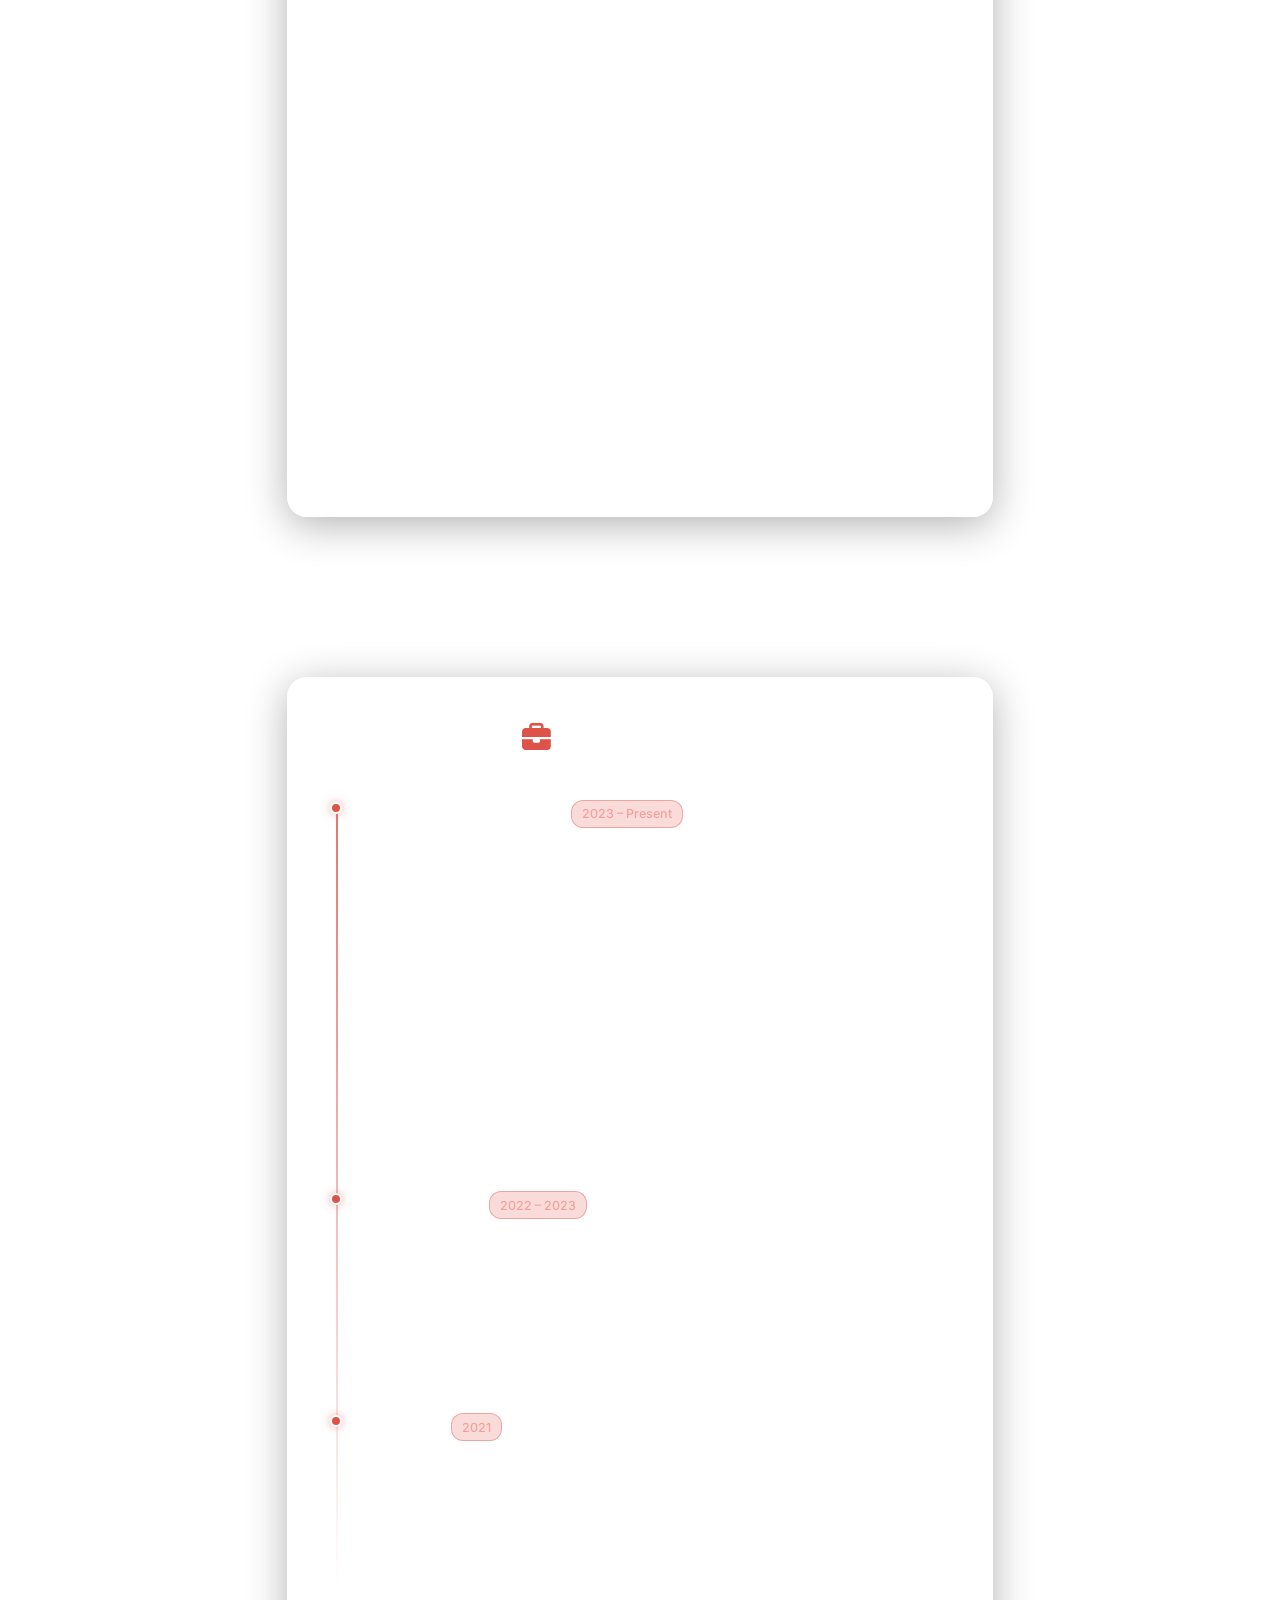
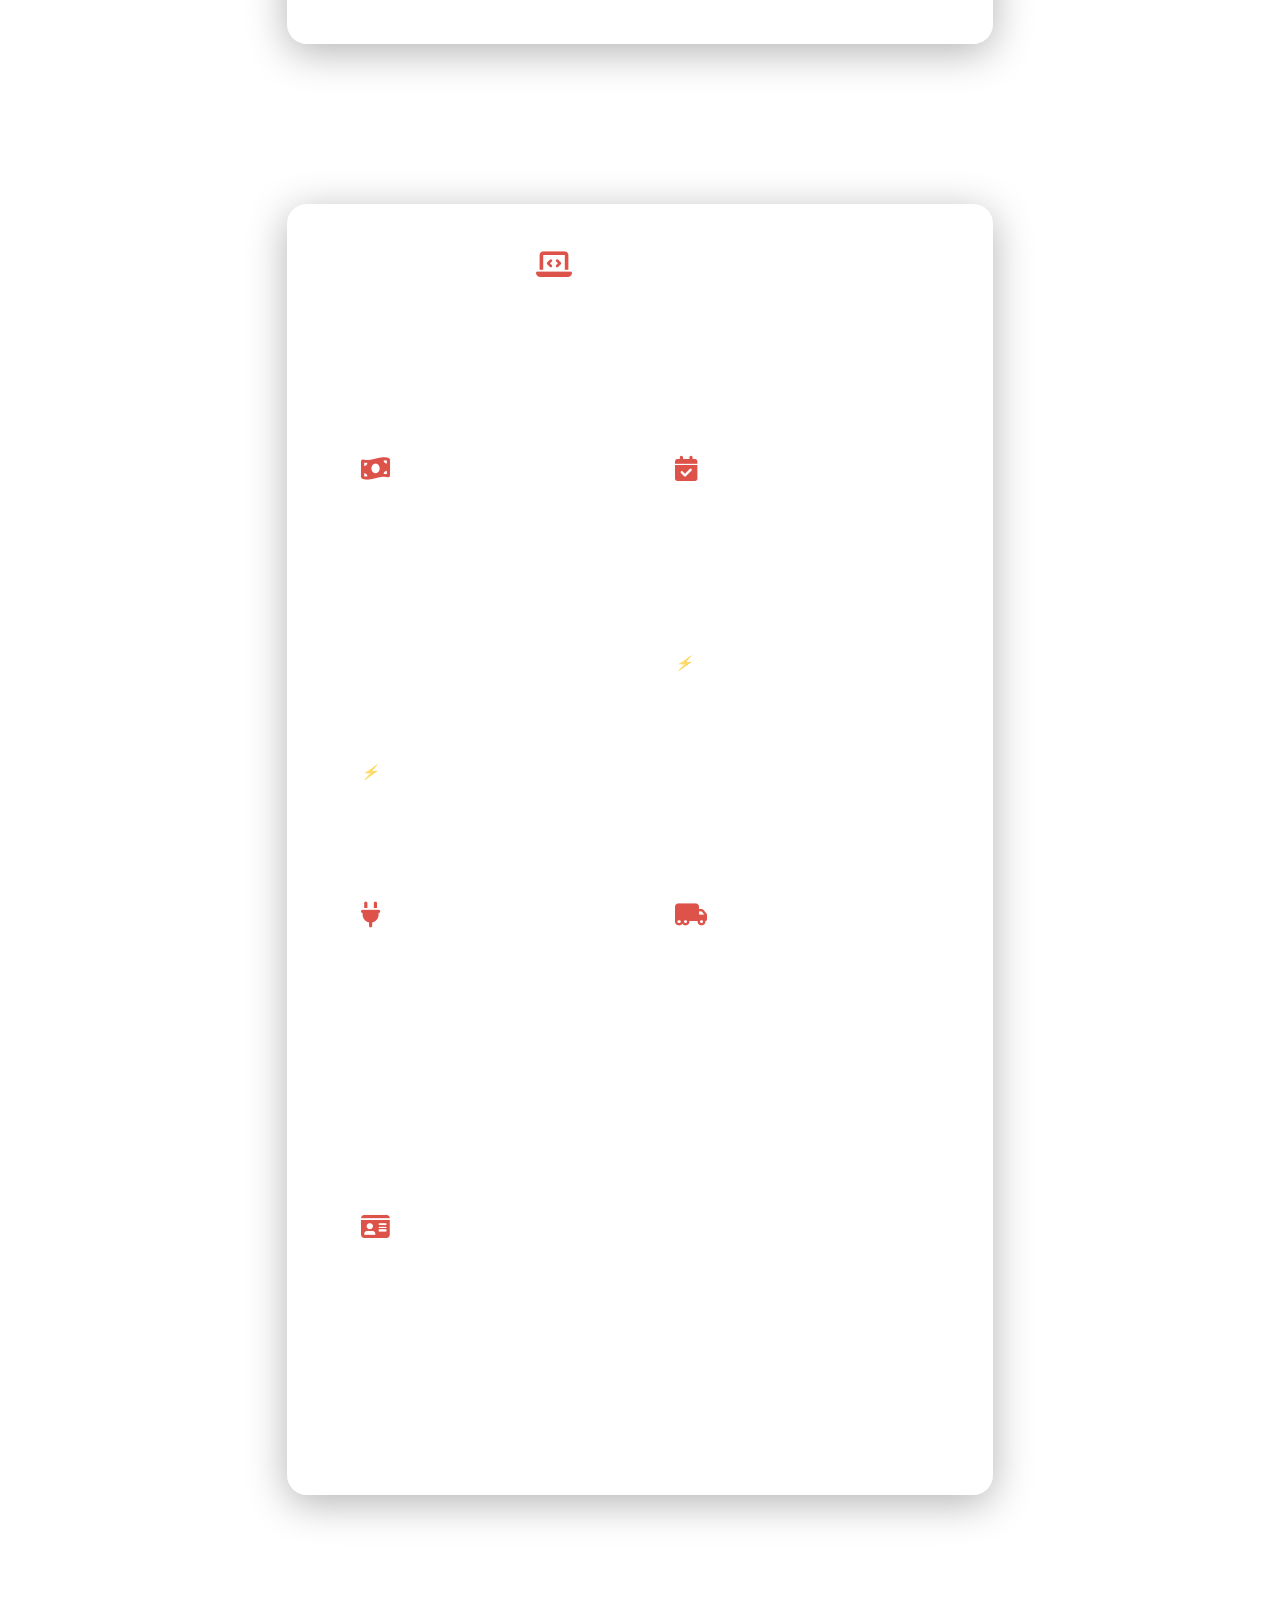
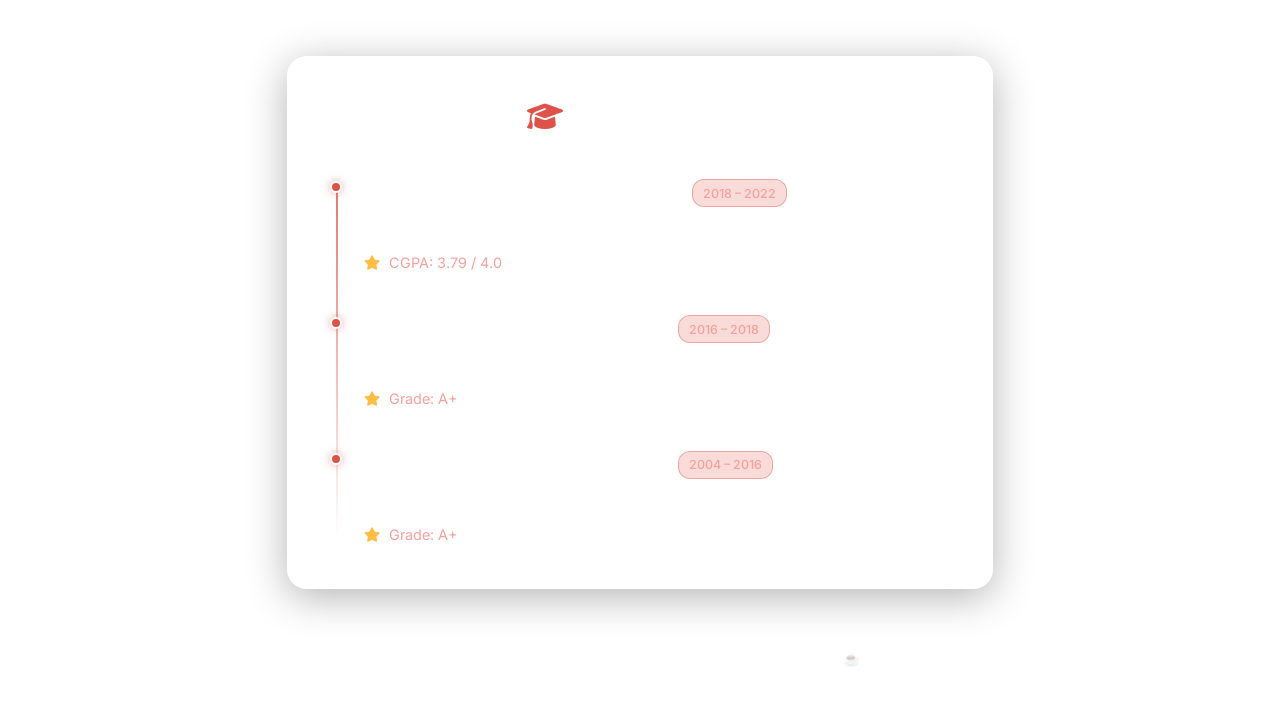
==== commit 9dcf10d4: "Update index.html" ====
--- a/index.html
+++ b/index.html
@@ -281,6 +281,9 @@
                 ><i class="fab fa-github"></i> Code</a
               >
             </div>
+            <p class="project-note">
+              ⚡ Hosted on AWS free-tier — DB and backend Instances could be temporarily down.
+            </p>
           </div>
 
           <div class="project-card">
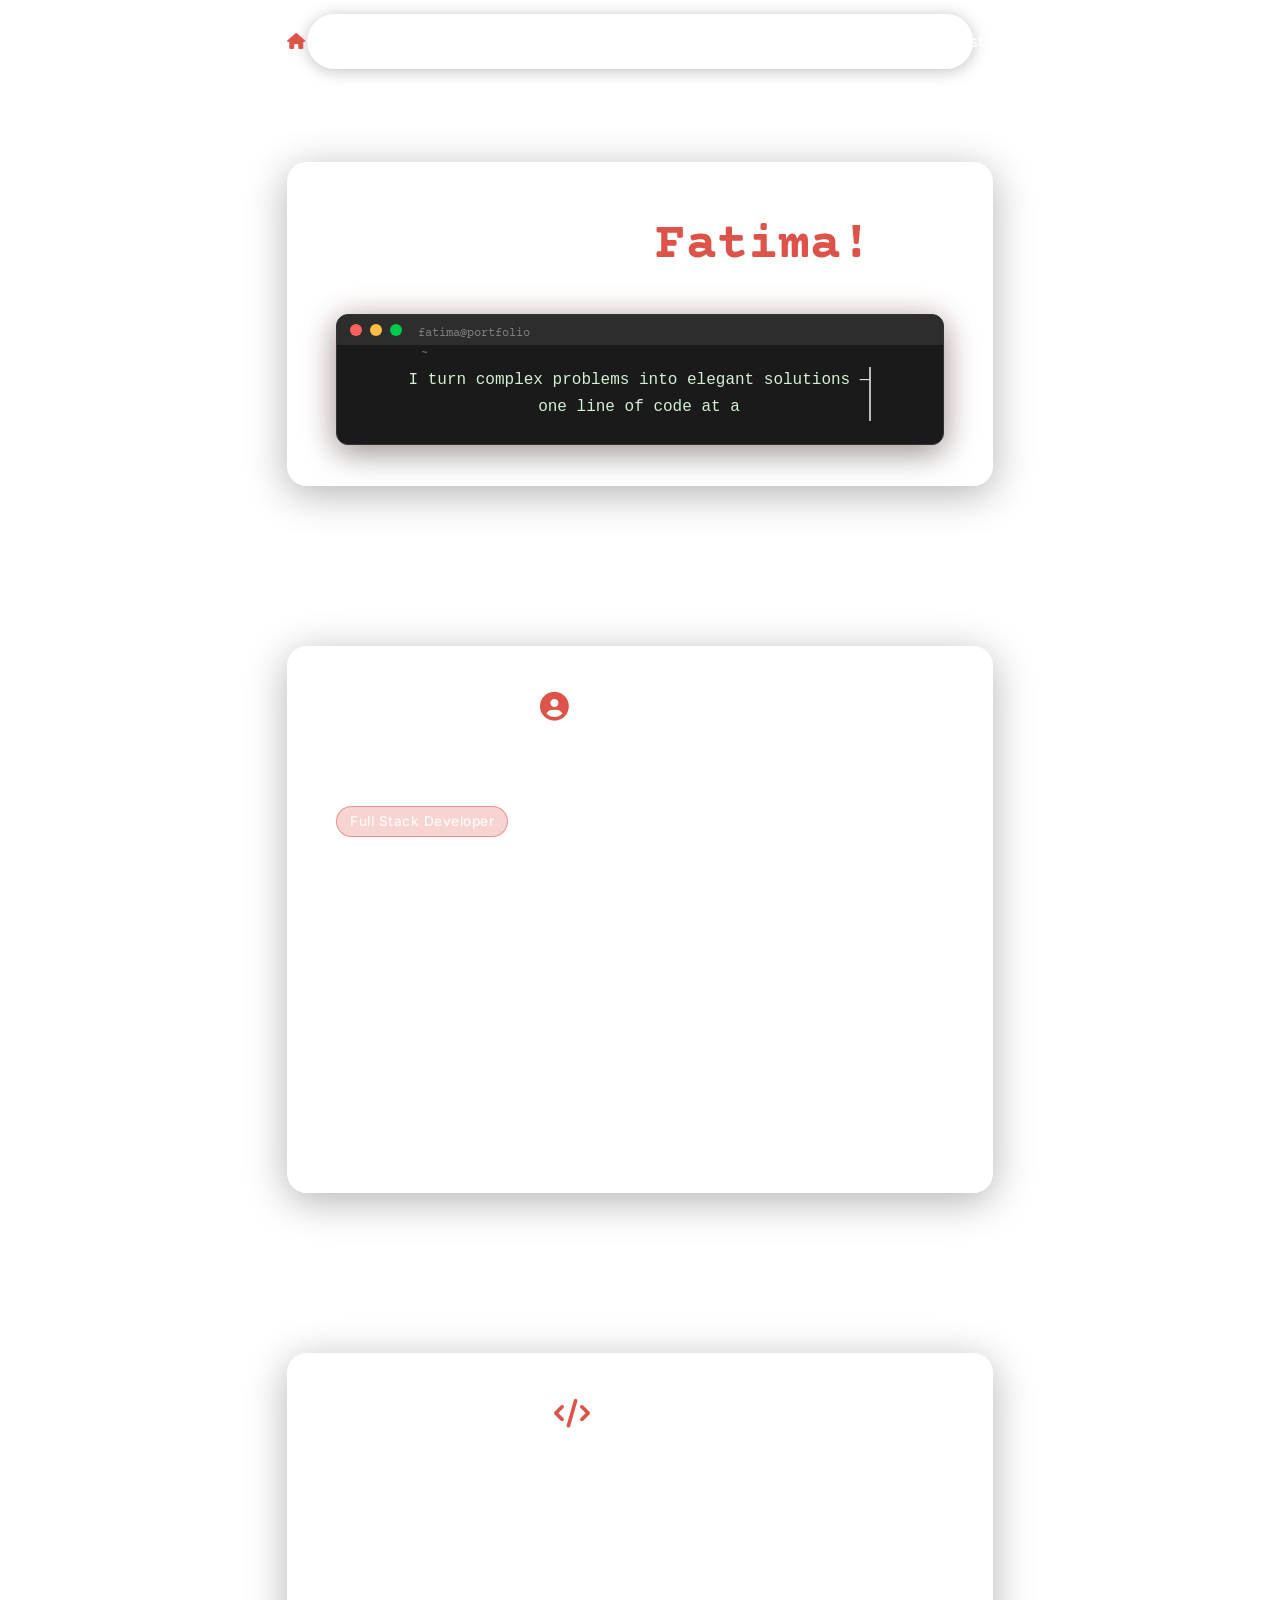
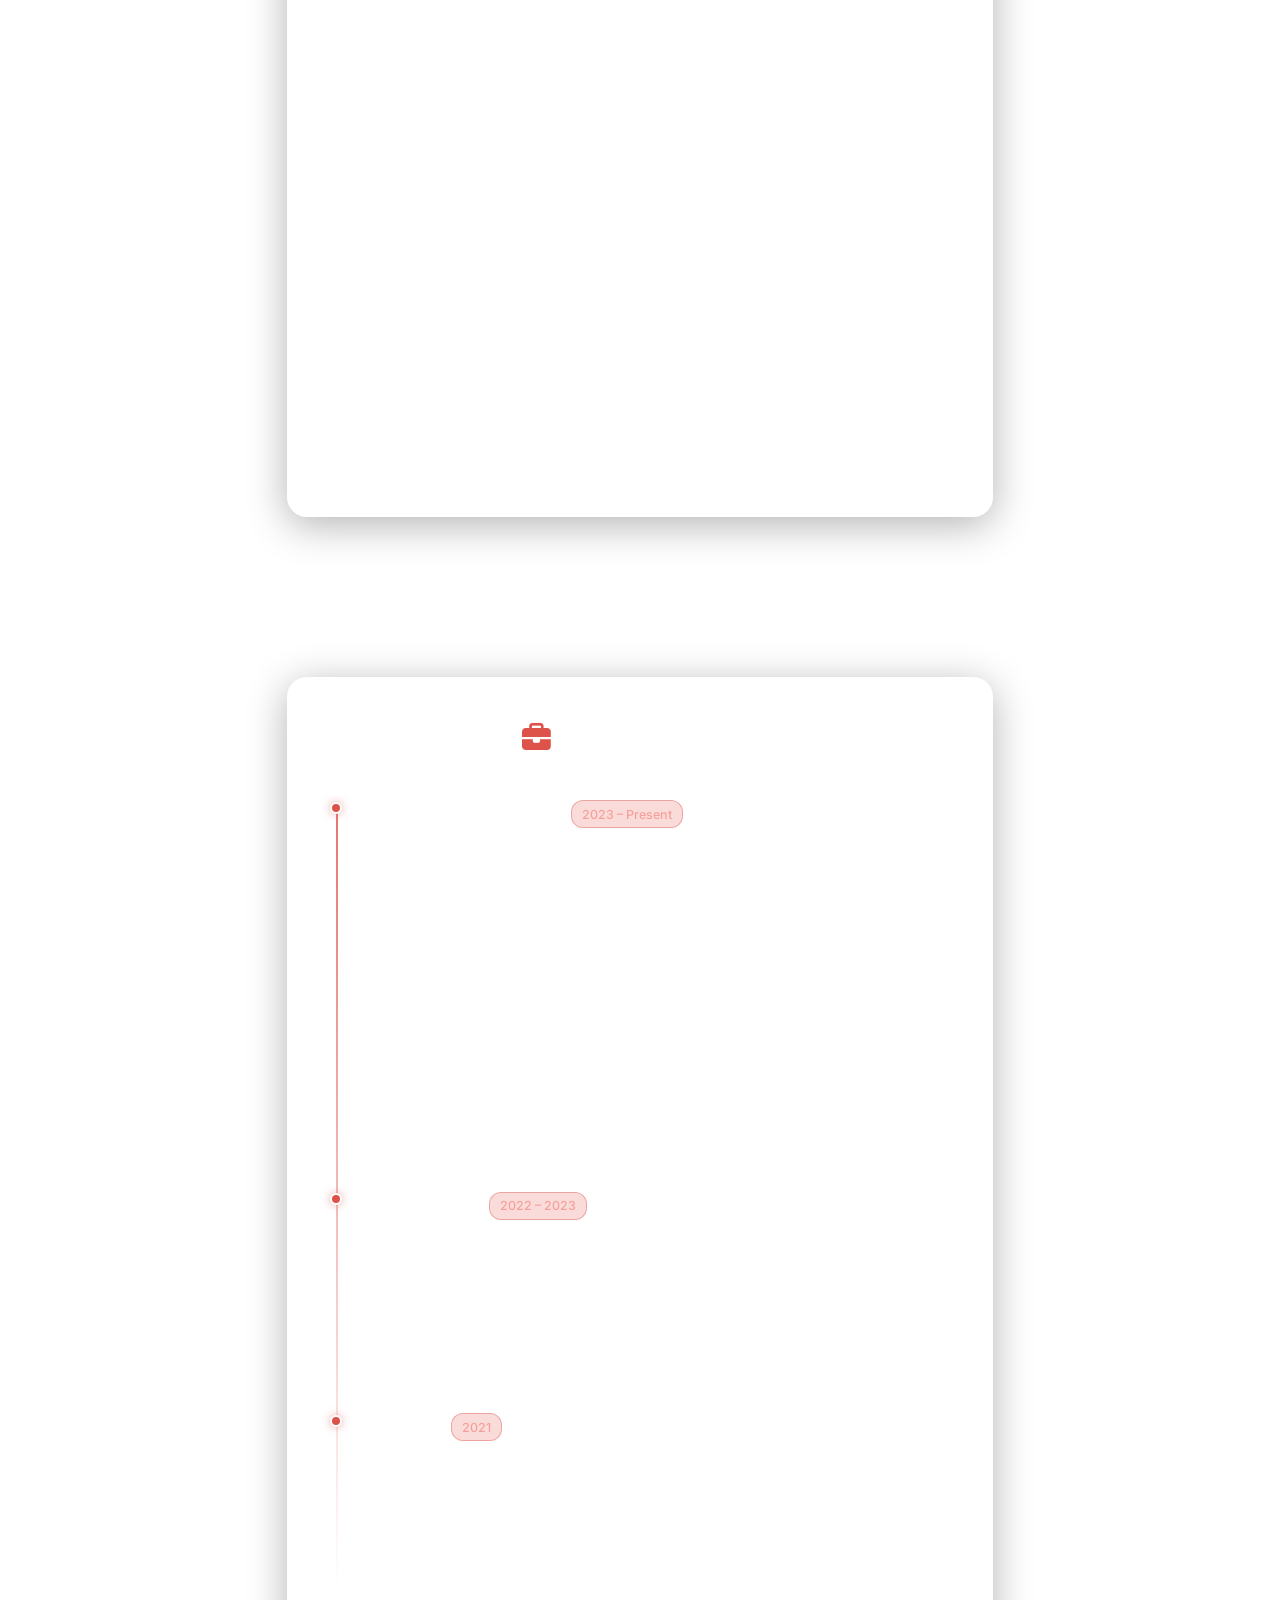
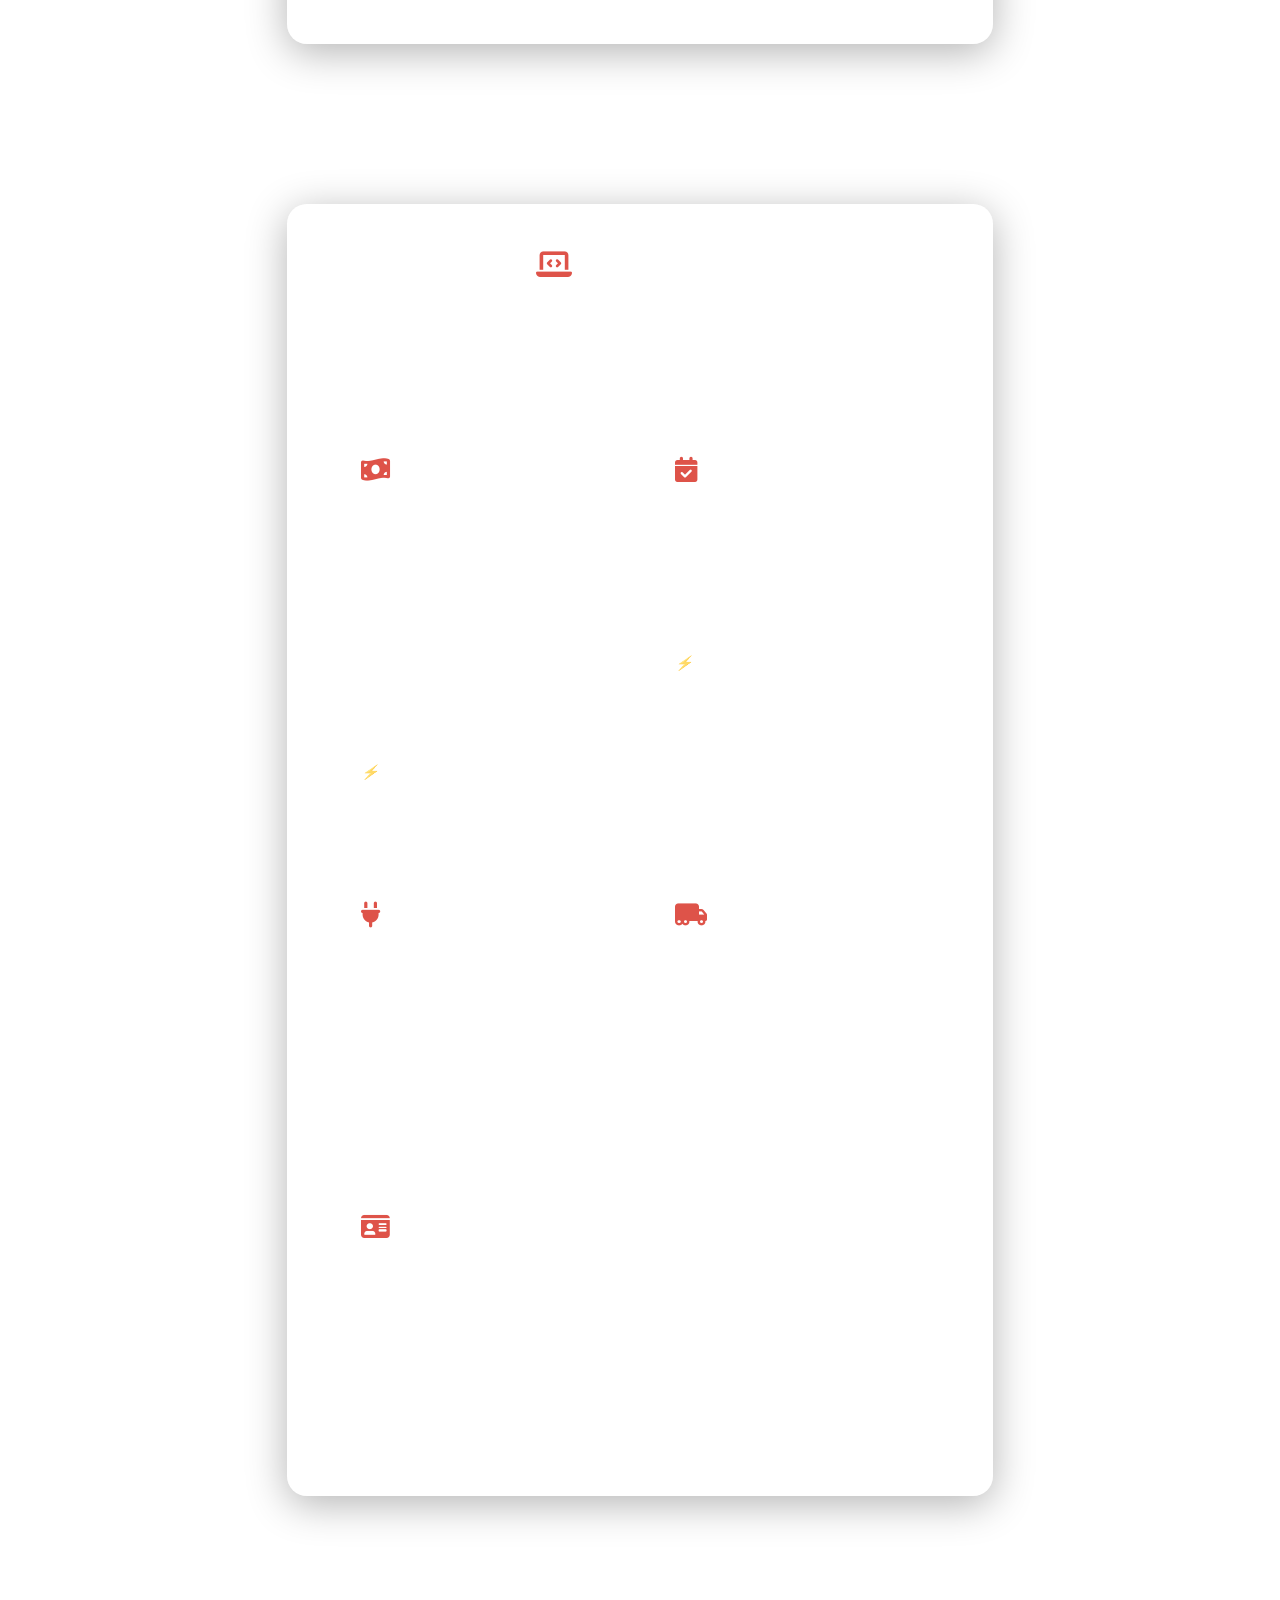
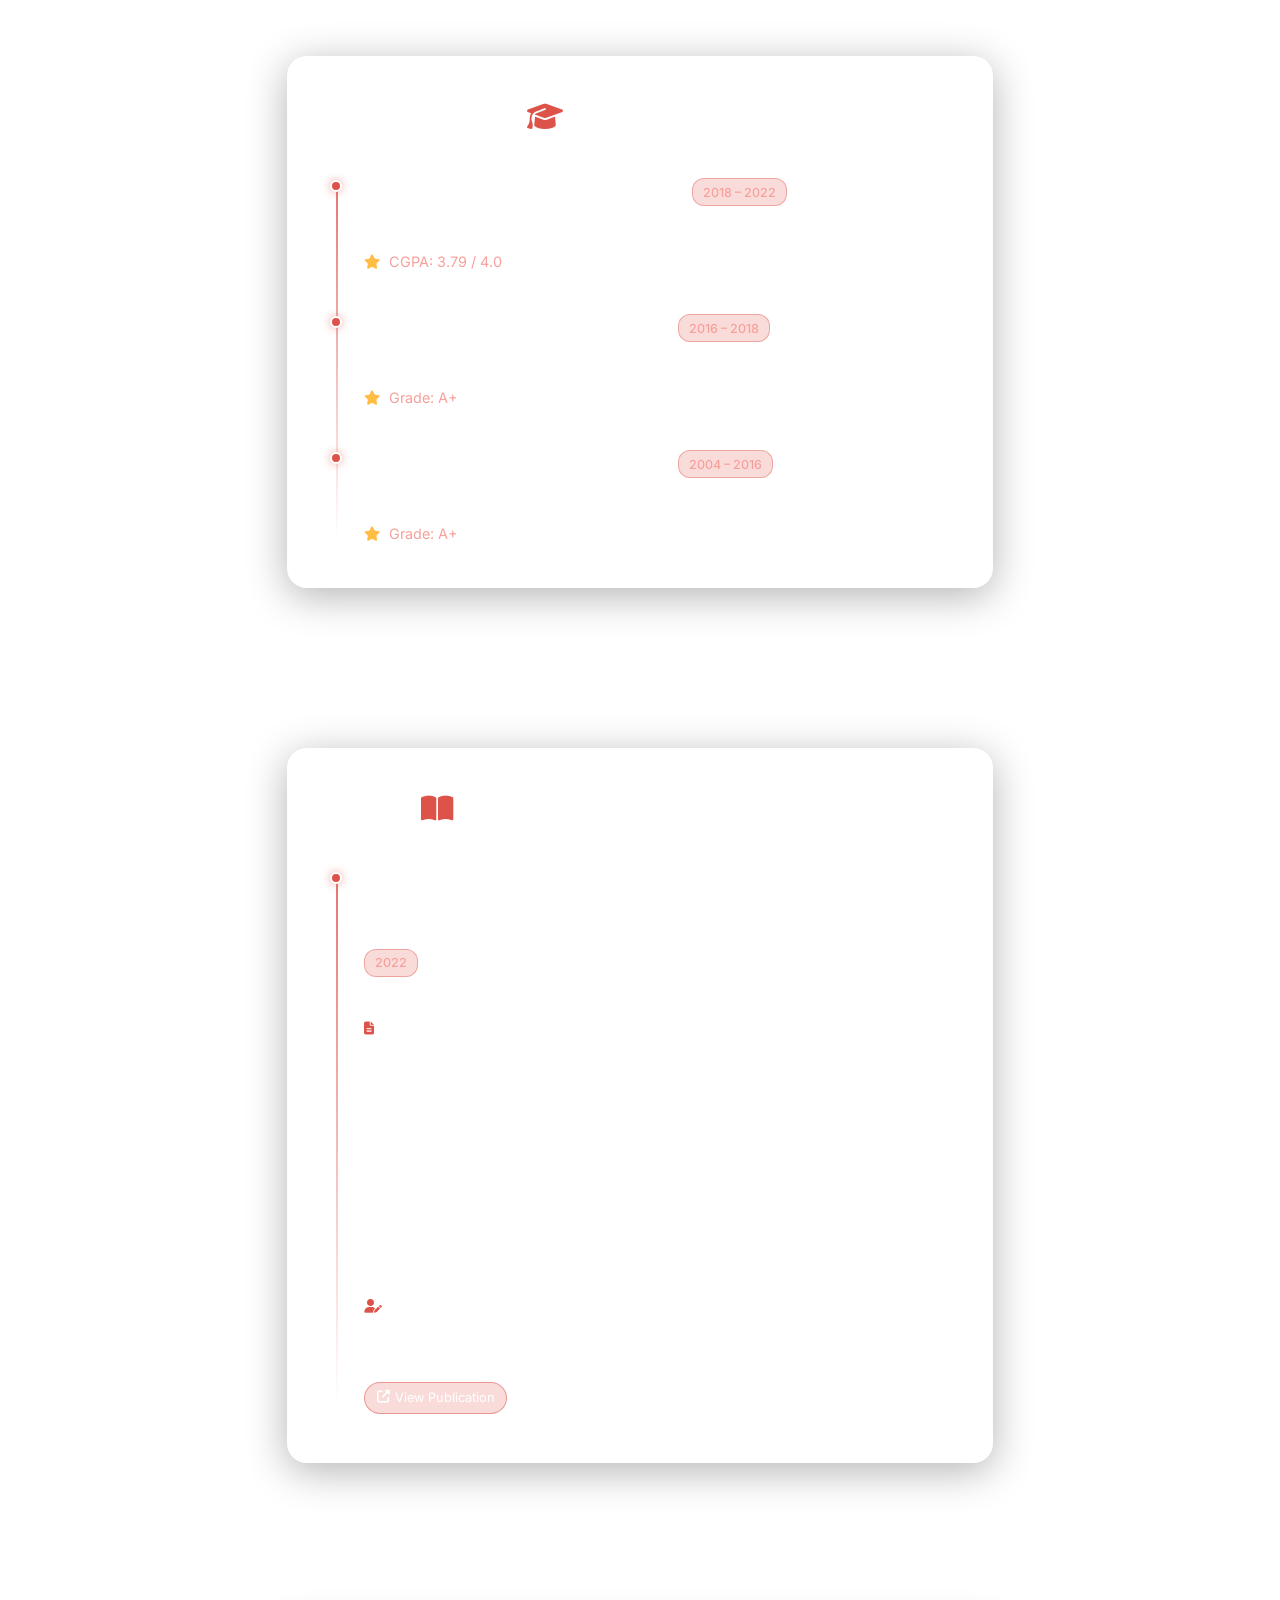
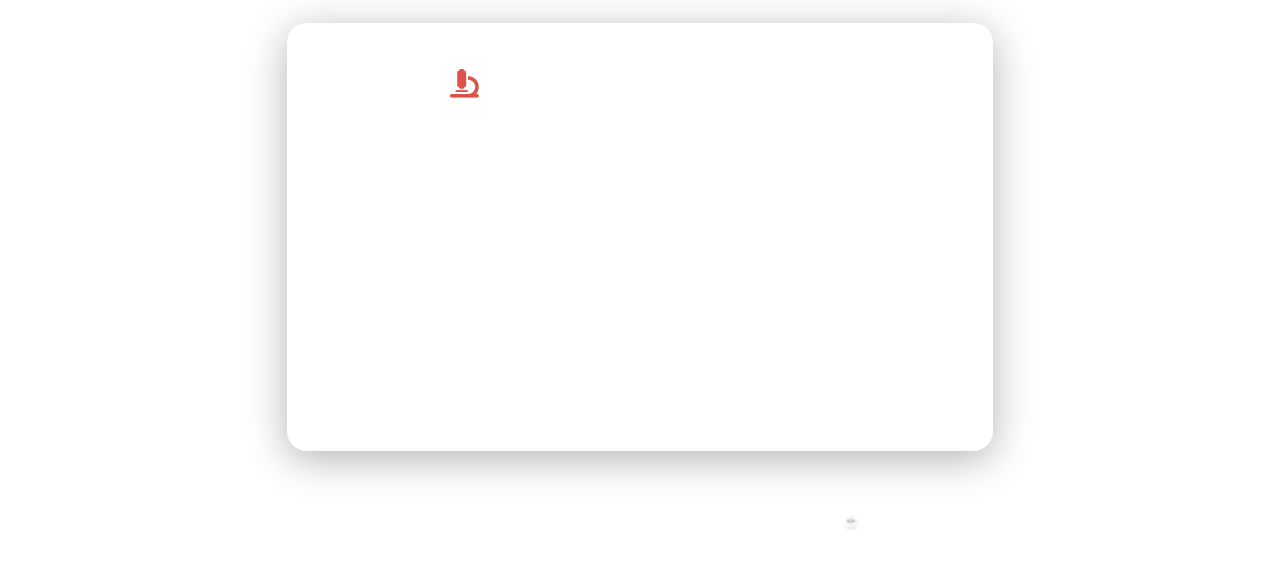
==== commit cde25ddc: "added research to portfolio" ====
--- a/index.html
+++ b/index.html
@@ -30,6 +30,8 @@
         <li><a href="#experience">Experience</a></li>
         <li><a href="#projects">Projects</a></li>
         <li><a href="#education">Education</a></li>
+        <li><a href="#research">Research</a></li>
+        <li><a href="#research-interests">Interests</a></li>
       </ul>
     </nav>
 
@@ -439,6 +441,81 @@
           </div>
         </div>
       </div>
+      <!-- RESEARCH PUBLICATIONS -->
+      <div class="research card reveal" id="research">
+        <h2><i class="fas fa-book-open section-icon"></i> Research Publications</h2>
+
+        <div class="timeline">
+          <div class="timeline-item">
+            <div class="timeline-dot"></div>
+            <div class="timeline-content">
+              <div class="timeline-header">
+                <h3>Design and Implementation of Smart Contract in Supply Chain Management Using Blockchain and Internet of Things</h3>
+                <span class="timeline-badge">2022</span>
+              </div>
+              <p class="timeline-company">
+                <i class="fas fa-university"></i> NED University of Engineering and Technology &nbsp;·&nbsp; Undergraduate Research
+              </p>
+              <p style="color: rgba(255,255,255,0.45); font-size: 0.82rem; margin-bottom: 1rem; font-style: italic;">
+                <i class="fas fa-file-alt" style="color: #de5349; margin-right: 0.4rem;"></i>
+                Published in <strong style="color: rgba(255,255,255,0.65);">MDPI Engineering Proceedings</strong>, Vol. 32, No. 1, Article 15 (2022)
+              </p>
+
+              <p style="color: rgba(255,255,255,0.88); font-size: 0.95rem; margin-bottom: 1rem; line-height: 1.65;">
+                Conducted undergraduate research on blockchain-based systems focusing on secure and decentralised architectures. The work explored trust, security, and scalability challenges in distributed environments and strengthened my interest in cybersecurity and systems research.
+              </p>
+
+              <div class="skill-group" style="margin-bottom: 1rem;">
+                <p class="skill-category">Technologies &amp; Concepts</p>
+                <div class="skill-tags">
+                  <span class="skill-tag">Blockchain</span>
+                  <span class="skill-tag">Decentralised Architecture</span>
+                  <span class="skill-tag">Cryptography</span>
+                  <span class="skill-tag">Distributed Systems</span>
+                  <span class="skill-tag">Cybersecurity</span>
+                  <span class="skill-tag">Smart Contracts</span>
+                </div>
+              </div>
+
+              <p style="color: rgba(255,255,255,0.65); font-size: 0.88rem; margin-bottom: 1rem;">
+                <i class="fas fa-user-edit" style="color: #de5349; margin-right: 0.4rem;"></i>
+                <strong>Contribution:</strong> Researched and analysed blockchain architectures, designed secure decentralised system models, and co-authored the findings as part of the final year research project.
+              </p>
+
+              <div class="project-links">
+                <a href="https://www.mdpi.com/2673-4591/32/1/15" target="_blank" class="btn-link" style="background: rgba(222,83,73,0.2); border-color: rgba(222,83,73,0.5);">
+                  <i class="fas fa-external-link-alt"></i> View Publication
+                </a>
+              </div>
+            </div>
+          </div>
+        </div>
+      </div>
+
+      <!-- RESEARCH INTERESTS -->
+      <div class="research-interests card reveal" id="research-interests">
+        <h2><i class="fas fa-microscope section-icon"></i> Research Interests</h2>
+        <p style="text-align: center; color: rgba(255,255,255,0.55); font-size: 0.9rem; margin-bottom: 1.8rem;">
+          Areas I'm actively exploring and hoping to pursue at postgraduate level.
+        </p>
+        <div class="skill-group">
+          <p class="skill-category">Cybersecurity &amp; Systems</p>
+          <div class="skill-tags">
+            <span class="skill-tag">AI for Software Security</span>
+            <span class="skill-tag">Vulnerability Detection</span>
+            <span class="skill-tag">Secure Distributed Systems</span>
+            <span class="skill-tag">Program Analysis</span>
+          </div>
+        </div>
+        <div class="skill-group">
+          <p class="skill-category">Emerging Applications</p>
+          <div class="skill-tags">
+            <span class="skill-tag">Fintech Security</span>
+            <span class="skill-tag">LLM Applications in Cybersecurity</span>
+            <span class="skill-tag">Blockchain &amp; Trust Systems</span>
+          </div>
+        </div>
+      </div>
     </div>
 
     <footer>
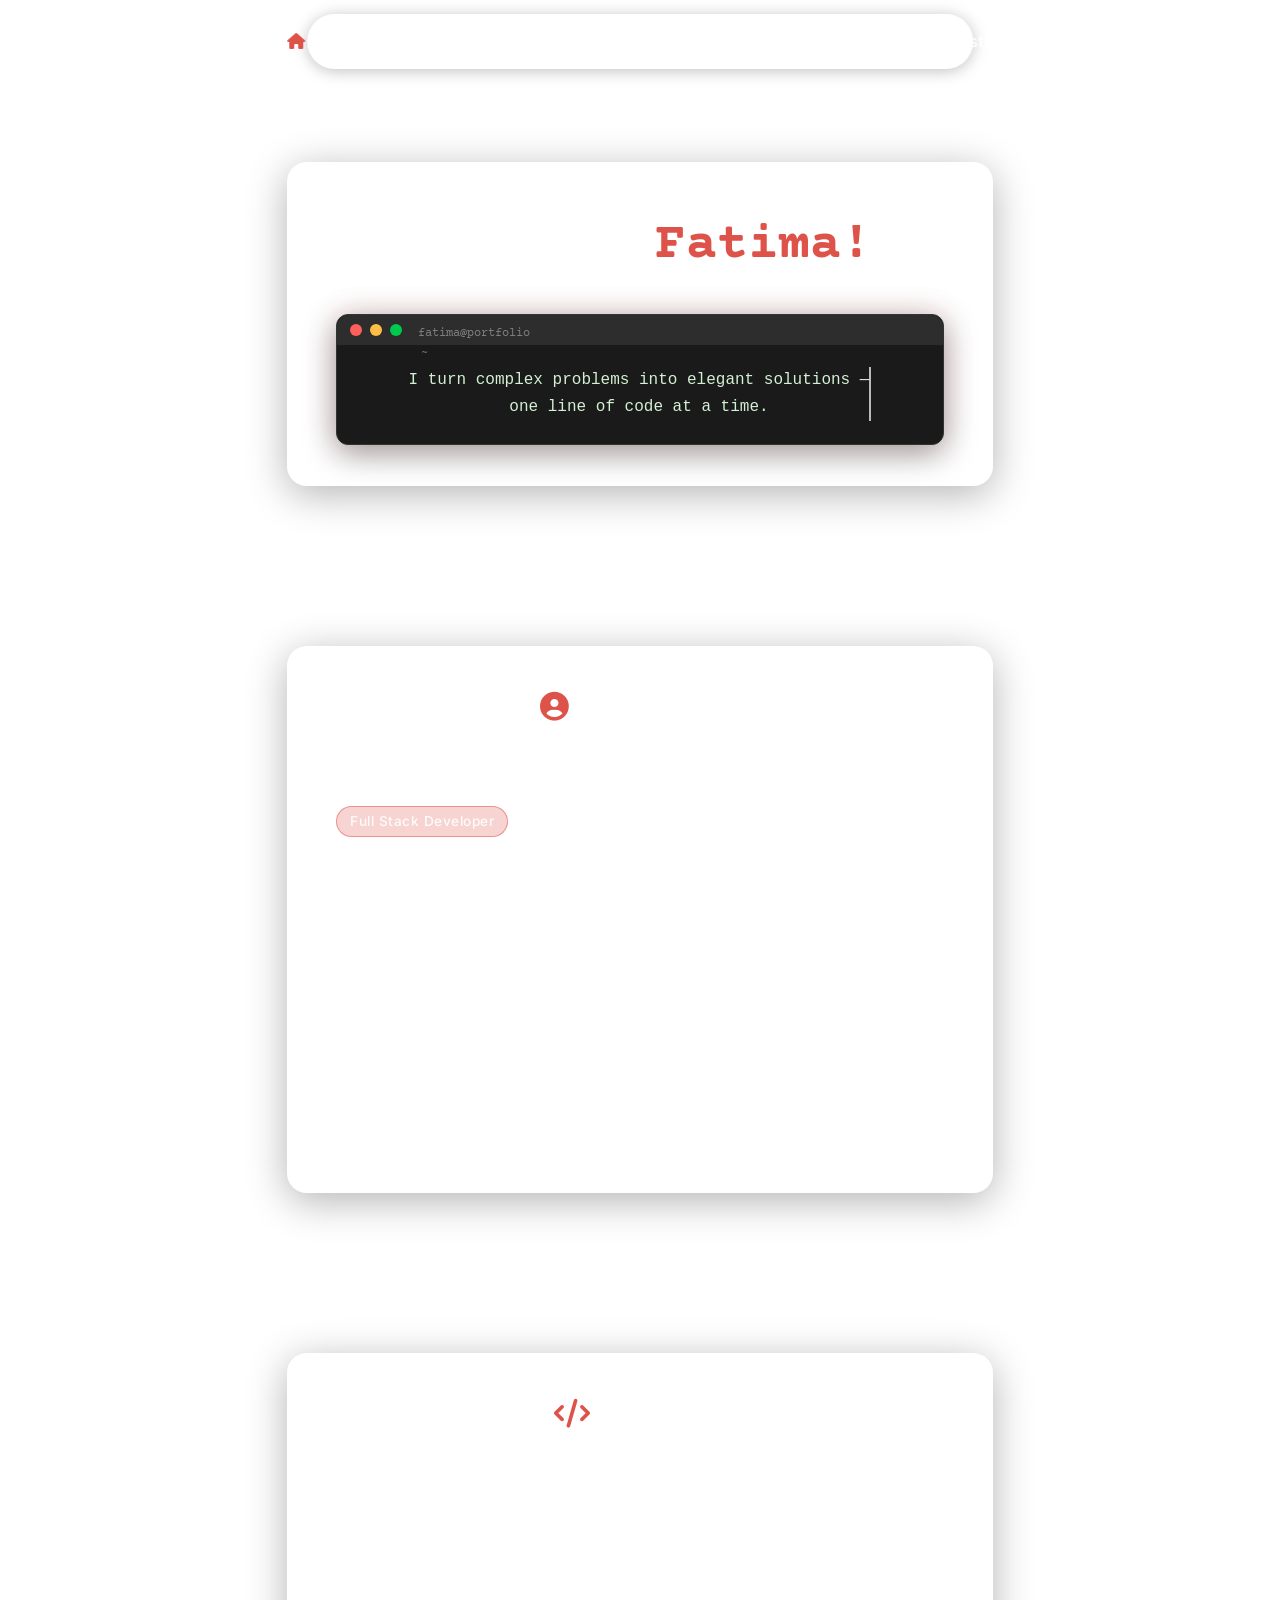
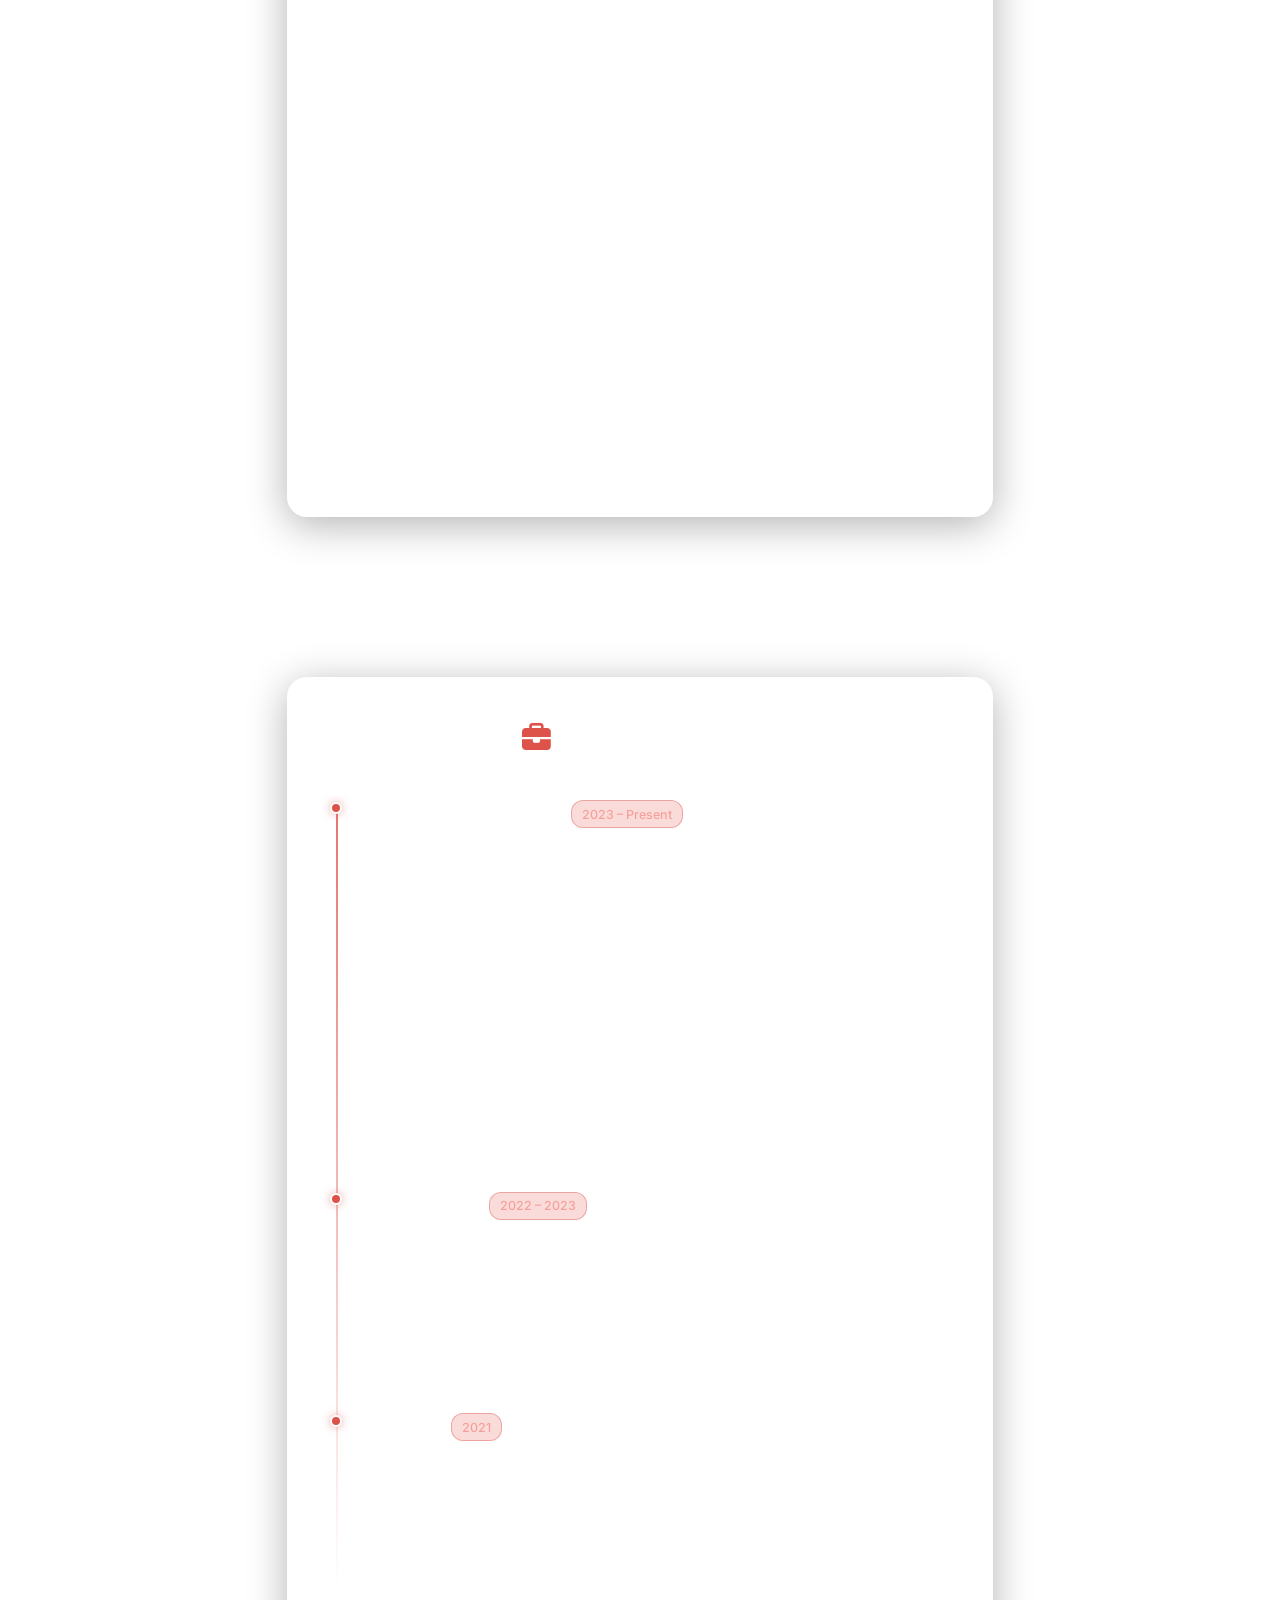
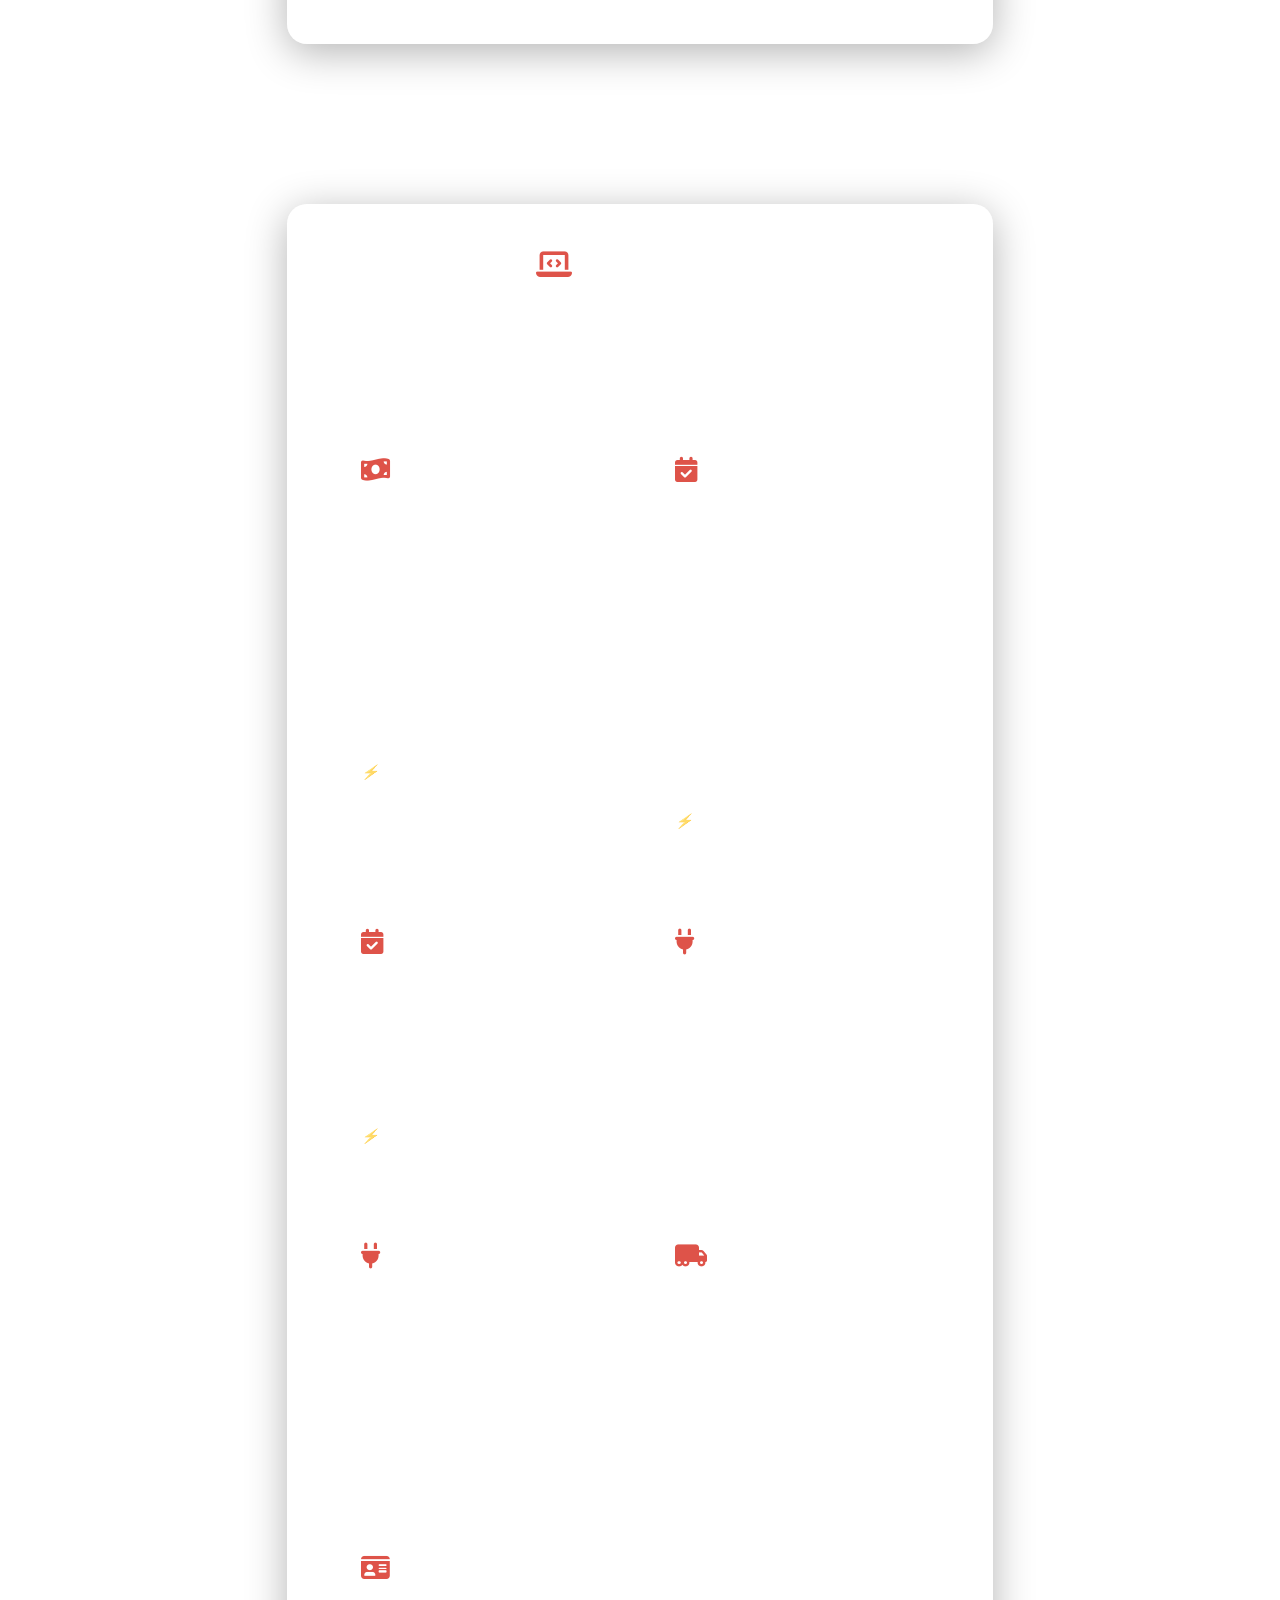
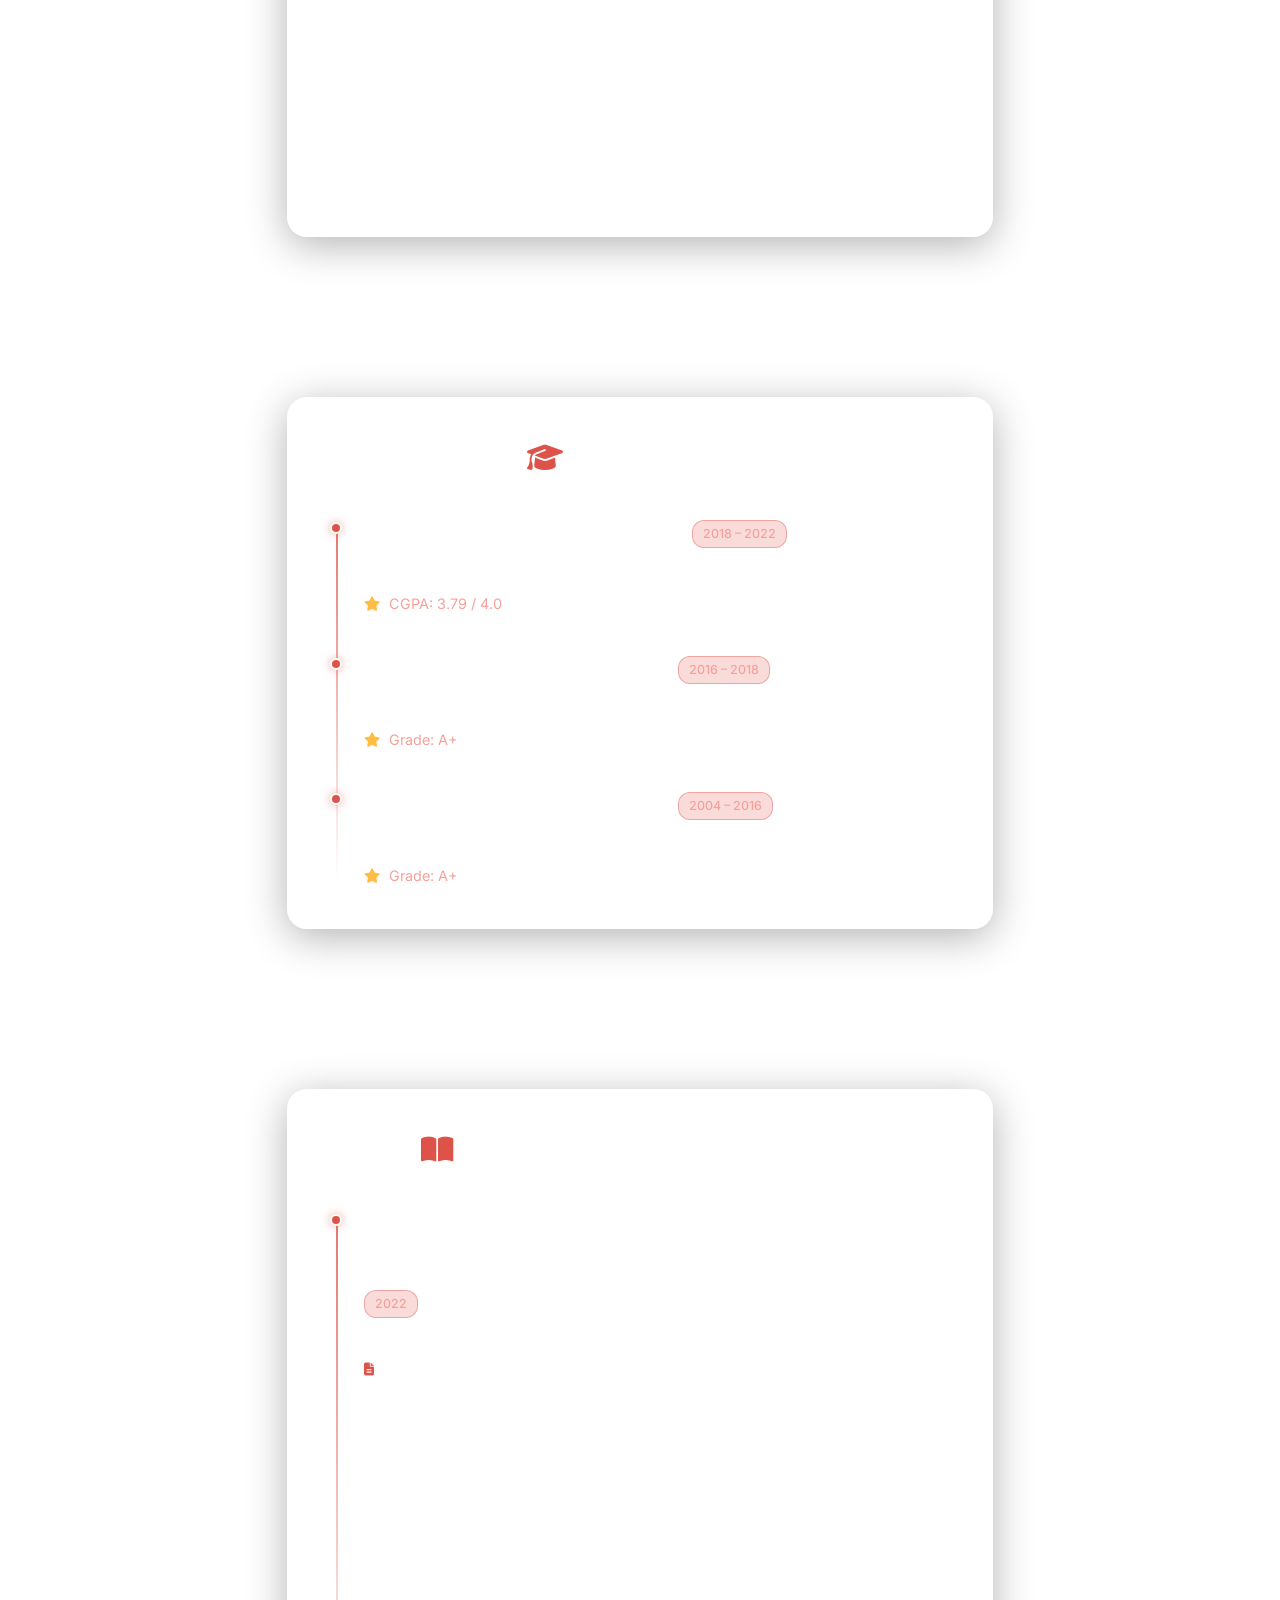
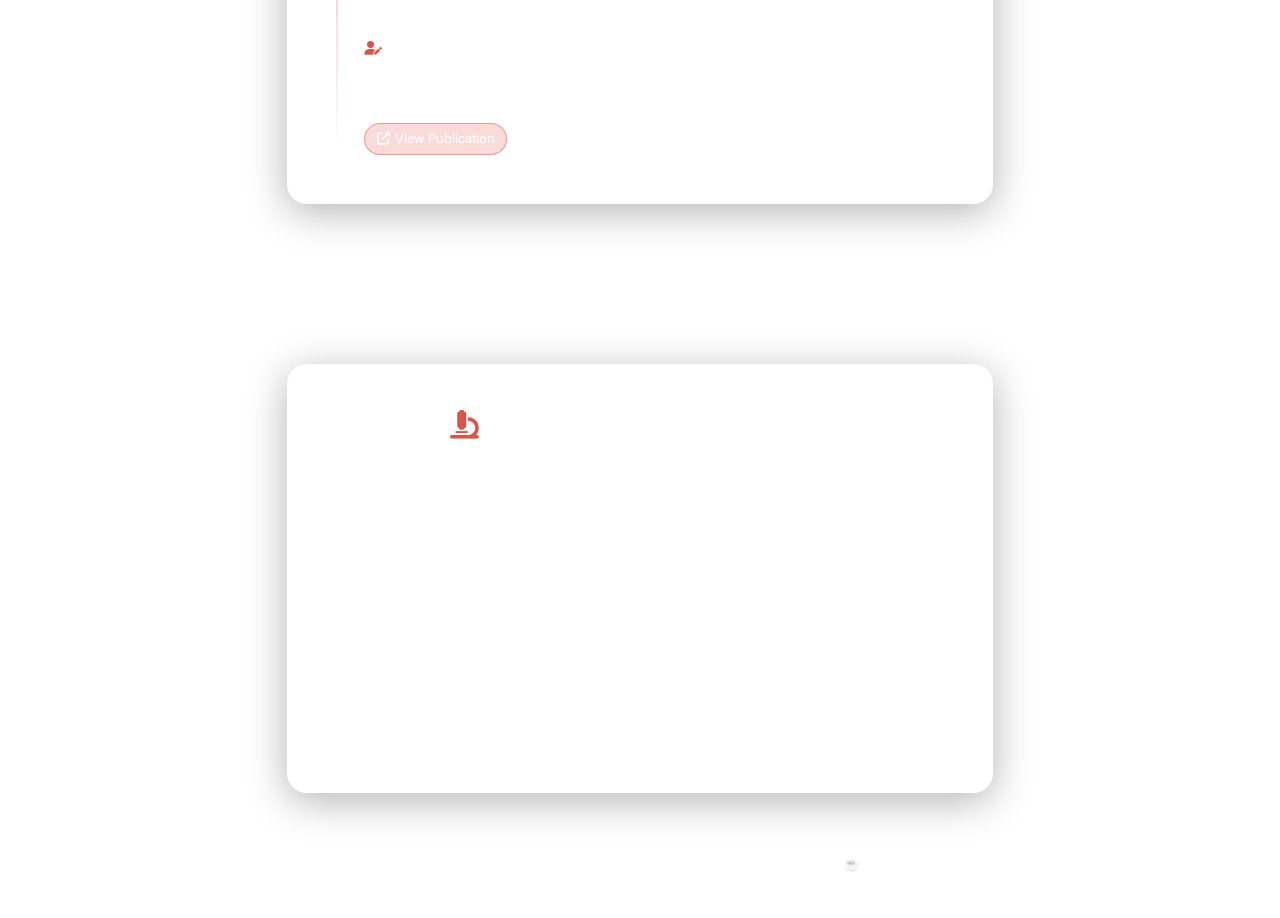
==== commit 7fe1de85: "adding the phishing detection" ====
--- a/index.html
+++ b/index.html
@@ -284,10 +284,41 @@
               >
             </div>
             <p class="project-note">
-              ⚡ Hosted on AWS free-tier — DB and backend Instances could be temporarily down.
-            </p>
-          </div>
-
+              ⚡ Hosted on AWS free-tier — DB and backend Instances could be
+              temporarily down.
+            </p>
+          </div>
+
+          <div class="project-card">
+            <div class="project-icon">
+              <i class="fas fa-calendar-check"></i>
+            </div>
+            <h3>URL-based Phishing Detection System</h3>
+            <p>
+              Designed a URL-based phishing detection system leveraging
+              handcrafted lexical features (URL length, subdomain patterns,
+              keyword signals) and ensemble learning models (Random Forest,
+              XGBoost), deployed via a Flask-based web service for real-time
+              inference.
+            </p>
+            <div class="project-links">
+              <a
+                href="https://phishing-detection-57be.onrender.com/"
+                target="_blank"
+                class="btn-link"
+                ><i class="fas fa-external-link-alt"></i> Live Demo</a
+              >
+              <a
+                href="https://github.com/FatimaHNaqvi/phishing-detection/"
+                target="_blank"
+                class="btn-link"
+                ><i class="fab fa-github"></i> Code</a
+              >
+            </div>
+            <p class="project-note">
+              ⚡ Hosted on Render free-tier — may take a moment to wake up.
+            </p>
+          </div>
           <div class="project-card">
             <div class="project-icon">
               <i class="fas fa-calendar-check"></i>
@@ -316,6 +347,28 @@
             </p>
           </div>
 
+          <div class="project-card">
+            <div class="project-icon"><i class="fas fa-plug"></i></div>
+            <h3>API Integrations</h3>
+            <p>
+              Standalone utility APIs: a number-to-dollar text converter and a
+              temperature unit converter.
+            </p>
+            <div class="project-links">
+              <a
+                href="https://github.com/FatimaHNaqvi/numtodollar/"
+                target="_blank"
+                class="btn-link"
+                ><i class="fab fa-github"></i> Num to Dollar</a
+              >
+              <a
+                href="https://github.com/FatimaHNaqvi/tempc/"
+                target="_blank"
+                class="btn-link"
+                ><i class="fab fa-github"></i> Temp Converter</a
+              >
+            </div>
+          </div>
           <div class="project-card">
             <div class="project-icon"><i class="fas fa-plug"></i></div>
             <h3>API Integrations</h3>
@@ -443,29 +496,59 @@
       </div>
       <!-- RESEARCH PUBLICATIONS -->
       <div class="research card reveal" id="research">
-        <h2><i class="fas fa-book-open section-icon"></i> Research Publications</h2>
+        <h2>
+          <i class="fas fa-book-open section-icon"></i> Research Publications
+        </h2>
 
         <div class="timeline">
           <div class="timeline-item">
             <div class="timeline-dot"></div>
             <div class="timeline-content">
               <div class="timeline-header">
-                <h3>Design and Implementation of Smart Contract in Supply Chain Management Using Blockchain and Internet of Things</h3>
+                <h3>
+                  Design and Implementation of Smart Contract in Supply Chain
+                  Management Using Blockchain and Internet of Things
+                </h3>
                 <span class="timeline-badge">2022</span>
               </div>
               <p class="timeline-company">
-                <i class="fas fa-university"></i> NED University of Engineering and Technology &nbsp;·&nbsp; Undergraduate Research
-              </p>
-              <p style="color: rgba(255,255,255,0.45); font-size: 0.82rem; margin-bottom: 1rem; font-style: italic;">
-                <i class="fas fa-file-alt" style="color: #de5349; margin-right: 0.4rem;"></i>
-                Published in <strong style="color: rgba(255,255,255,0.65);">MDPI Engineering Proceedings</strong>, Vol. 32, No. 1, Article 15 (2022)
-              </p>
-
-              <p style="color: rgba(255,255,255,0.88); font-size: 0.95rem; margin-bottom: 1rem; line-height: 1.65;">
-                Conducted undergraduate research on blockchain-based systems focusing on secure and decentralised architectures. The work explored trust, security, and scalability challenges in distributed environments and strengthened my interest in cybersecurity and systems research.
-              </p>
-
-              <div class="skill-group" style="margin-bottom: 1rem;">
+                <i class="fas fa-university"></i> NED University of Engineering
+                and Technology &nbsp;·&nbsp; Undergraduate Research
+              </p>
+              <p
+                style="
+                  color: rgba(255, 255, 255, 0.45);
+                  font-size: 0.82rem;
+                  margin-bottom: 1rem;
+                  font-style: italic;
+                "
+              >
+                <i
+                  class="fas fa-file-alt"
+                  style="color: #de5349; margin-right: 0.4rem"
+                ></i>
+                Published in
+                <strong style="color: rgba(255, 255, 255, 0.65)"
+                  >MDPI Engineering Proceedings</strong
+                >, Vol. 32, No. 1, Article 15 (2022)
+              </p>
+
+              <p
+                style="
+                  color: rgba(255, 255, 255, 0.88);
+                  font-size: 0.95rem;
+                  margin-bottom: 1rem;
+                  line-height: 1.65;
+                "
+              >
+                Conducted undergraduate research on blockchain-based systems
+                focusing on secure and decentralised architectures. The work
+                explored trust, security, and scalability challenges in
+                distributed environments and strengthened my interest in
+                cybersecurity and systems research.
+              </p>
+
+              <div class="skill-group" style="margin-bottom: 1rem">
                 <p class="skill-category">Technologies &amp; Concepts</p>
                 <div class="skill-tags">
                   <span class="skill-tag">Blockchain</span>
@@ -477,13 +560,33 @@
                 </div>
               </div>
 
-              <p style="color: rgba(255,255,255,0.65); font-size: 0.88rem; margin-bottom: 1rem;">
-                <i class="fas fa-user-edit" style="color: #de5349; margin-right: 0.4rem;"></i>
-                <strong>Contribution:</strong> Researched and analysed blockchain architectures, designed secure decentralised system models, and co-authored the findings as part of the final year research project.
+              <p
+                style="
+                  color: rgba(255, 255, 255, 0.65);
+                  font-size: 0.88rem;
+                  margin-bottom: 1rem;
+                "
+              >
+                <i
+                  class="fas fa-user-edit"
+                  style="color: #de5349; margin-right: 0.4rem"
+                ></i>
+                <strong>Contribution:</strong> Researched and analysed
+                blockchain architectures, designed secure decentralised system
+                models, and co-authored the findings as part of the final year
+                research project.
               </p>
 
               <div class="project-links">
-                <a href="https://www.mdpi.com/2673-4591/32/1/15" target="_blank" class="btn-link" style="background: rgba(222,83,73,0.2); border-color: rgba(222,83,73,0.5);">
+                <a
+                  href="https://www.mdpi.com/2673-4591/32/1/15"
+                  target="_blank"
+                  class="btn-link"
+                  style="
+                    background: rgba(222, 83, 73, 0.2);
+                    border-color: rgba(222, 83, 73, 0.5);
+                  "
+                >
                   <i class="fas fa-external-link-alt"></i> View Publication
                 </a>
               </div>
@@ -494,9 +597,19 @@
 
       <!-- RESEARCH INTERESTS -->
       <div class="research-interests card reveal" id="research-interests">
-        <h2><i class="fas fa-microscope section-icon"></i> Research Interests</h2>
-        <p style="text-align: center; color: rgba(255,255,255,0.55); font-size: 0.9rem; margin-bottom: 1.8rem;">
-          Areas I'm actively exploring and hoping to pursue at postgraduate level.
+        <h2>
+          <i class="fas fa-microscope section-icon"></i> Research Interests
+        </h2>
+        <p
+          style="
+            text-align: center;
+            color: rgba(255, 255, 255, 0.55);
+            font-size: 0.9rem;
+            margin-bottom: 1.8rem;
+          "
+        >
+          Areas I'm actively exploring and hoping to pursue at postgraduate
+          level.
         </p>
         <div class="skill-group">
           <p class="skill-category">Cybersecurity &amp; Systems</p>
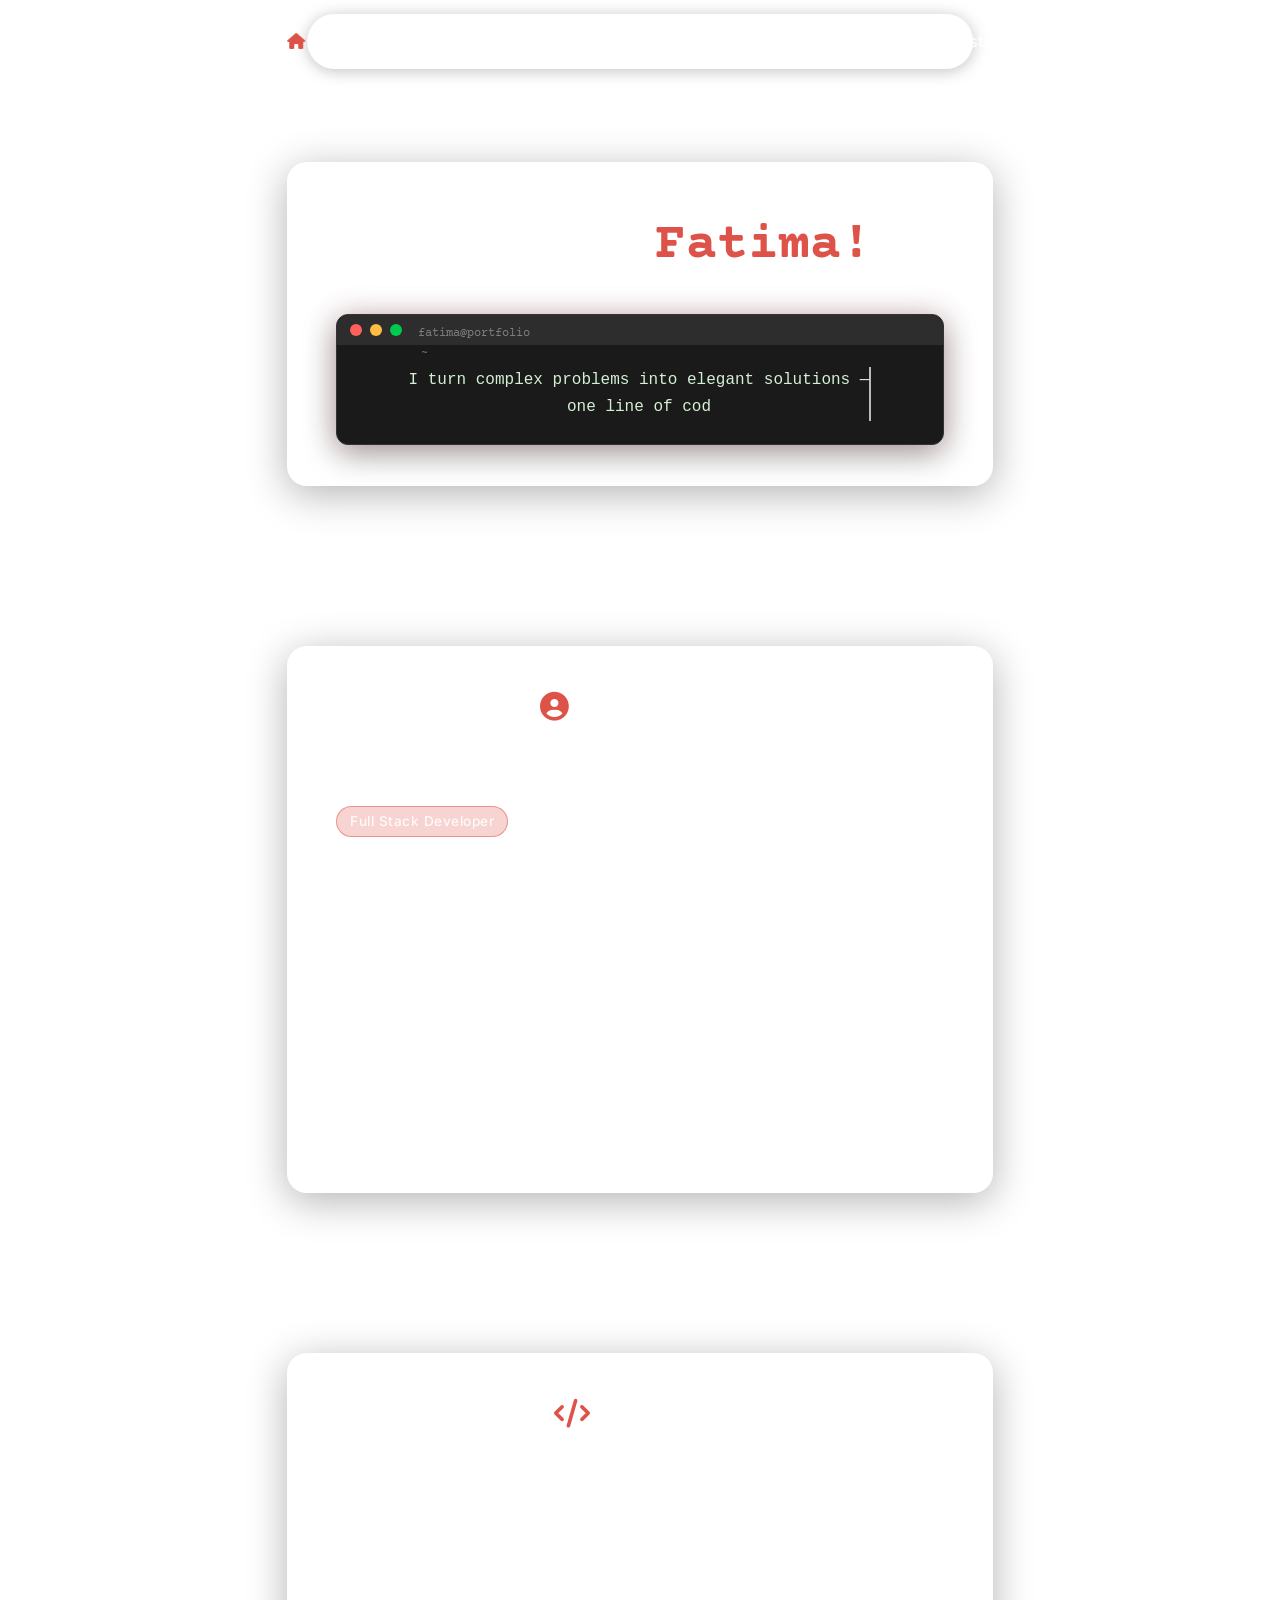
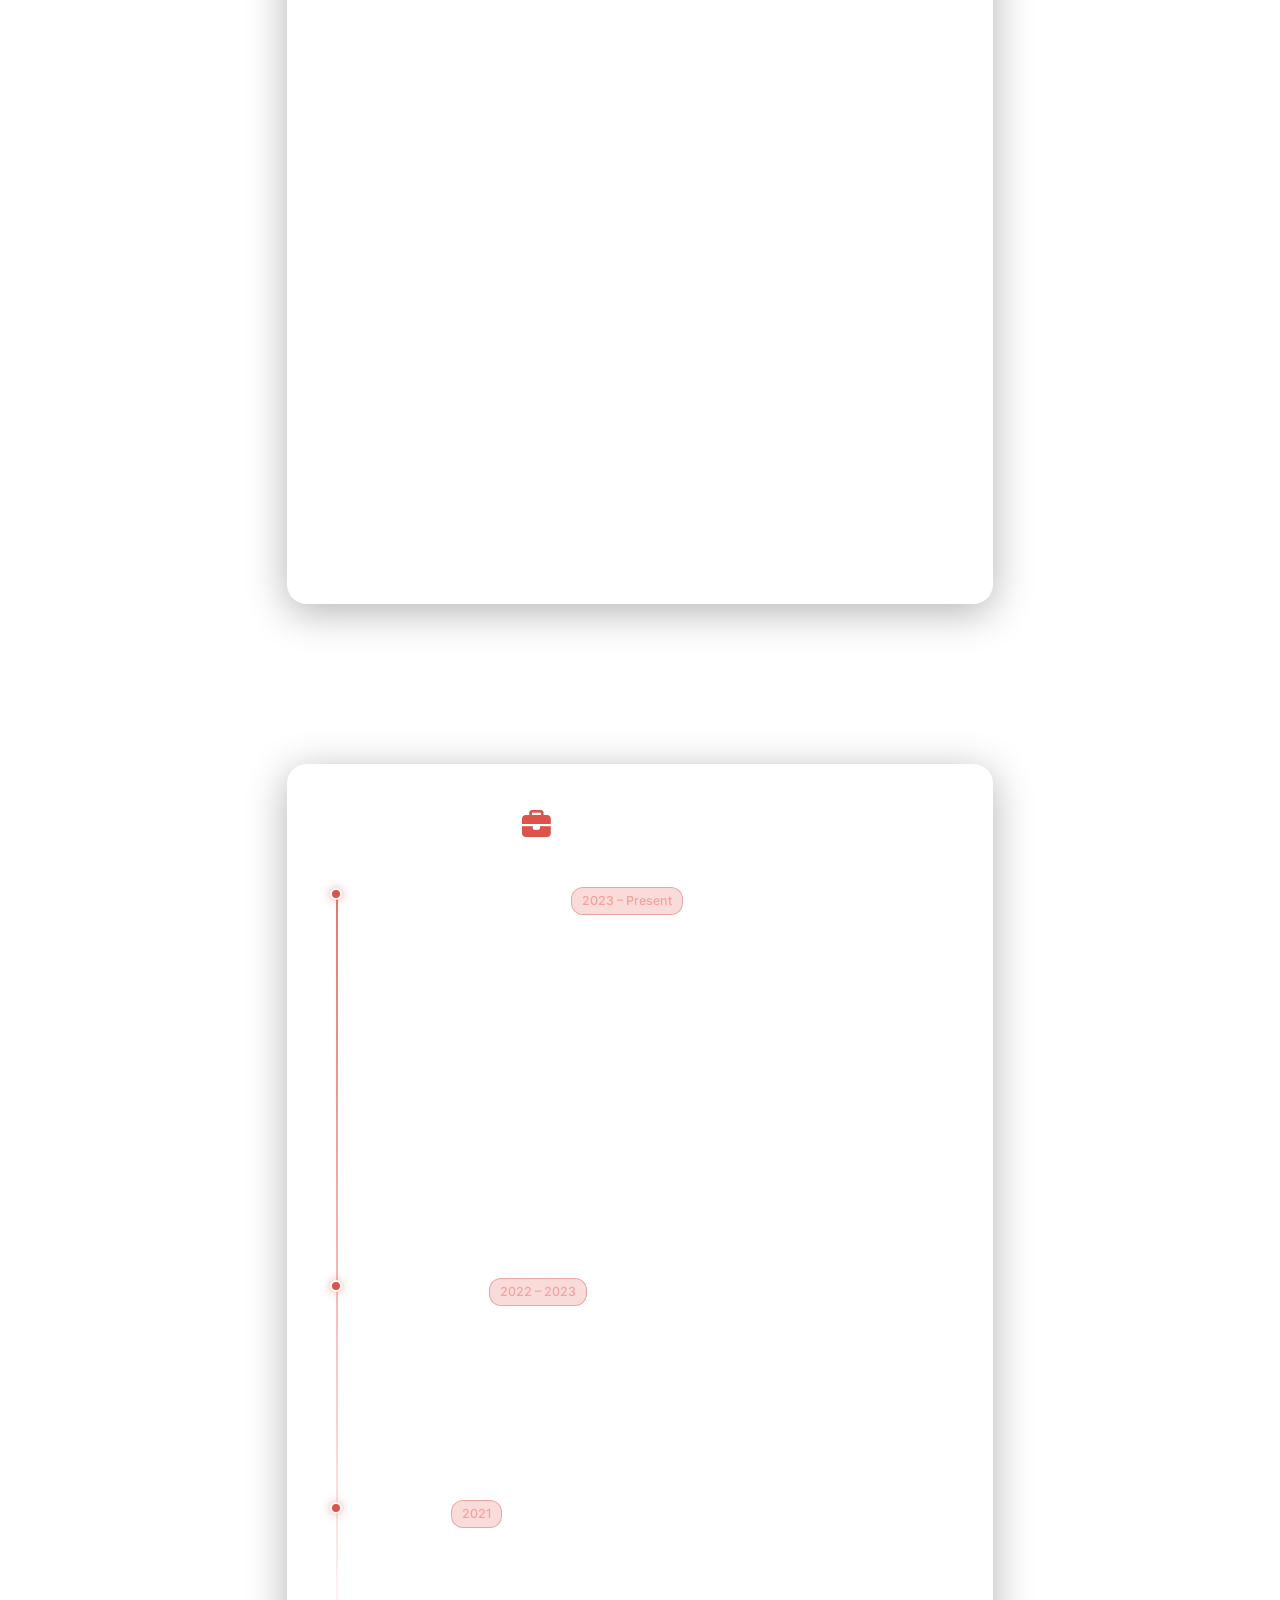
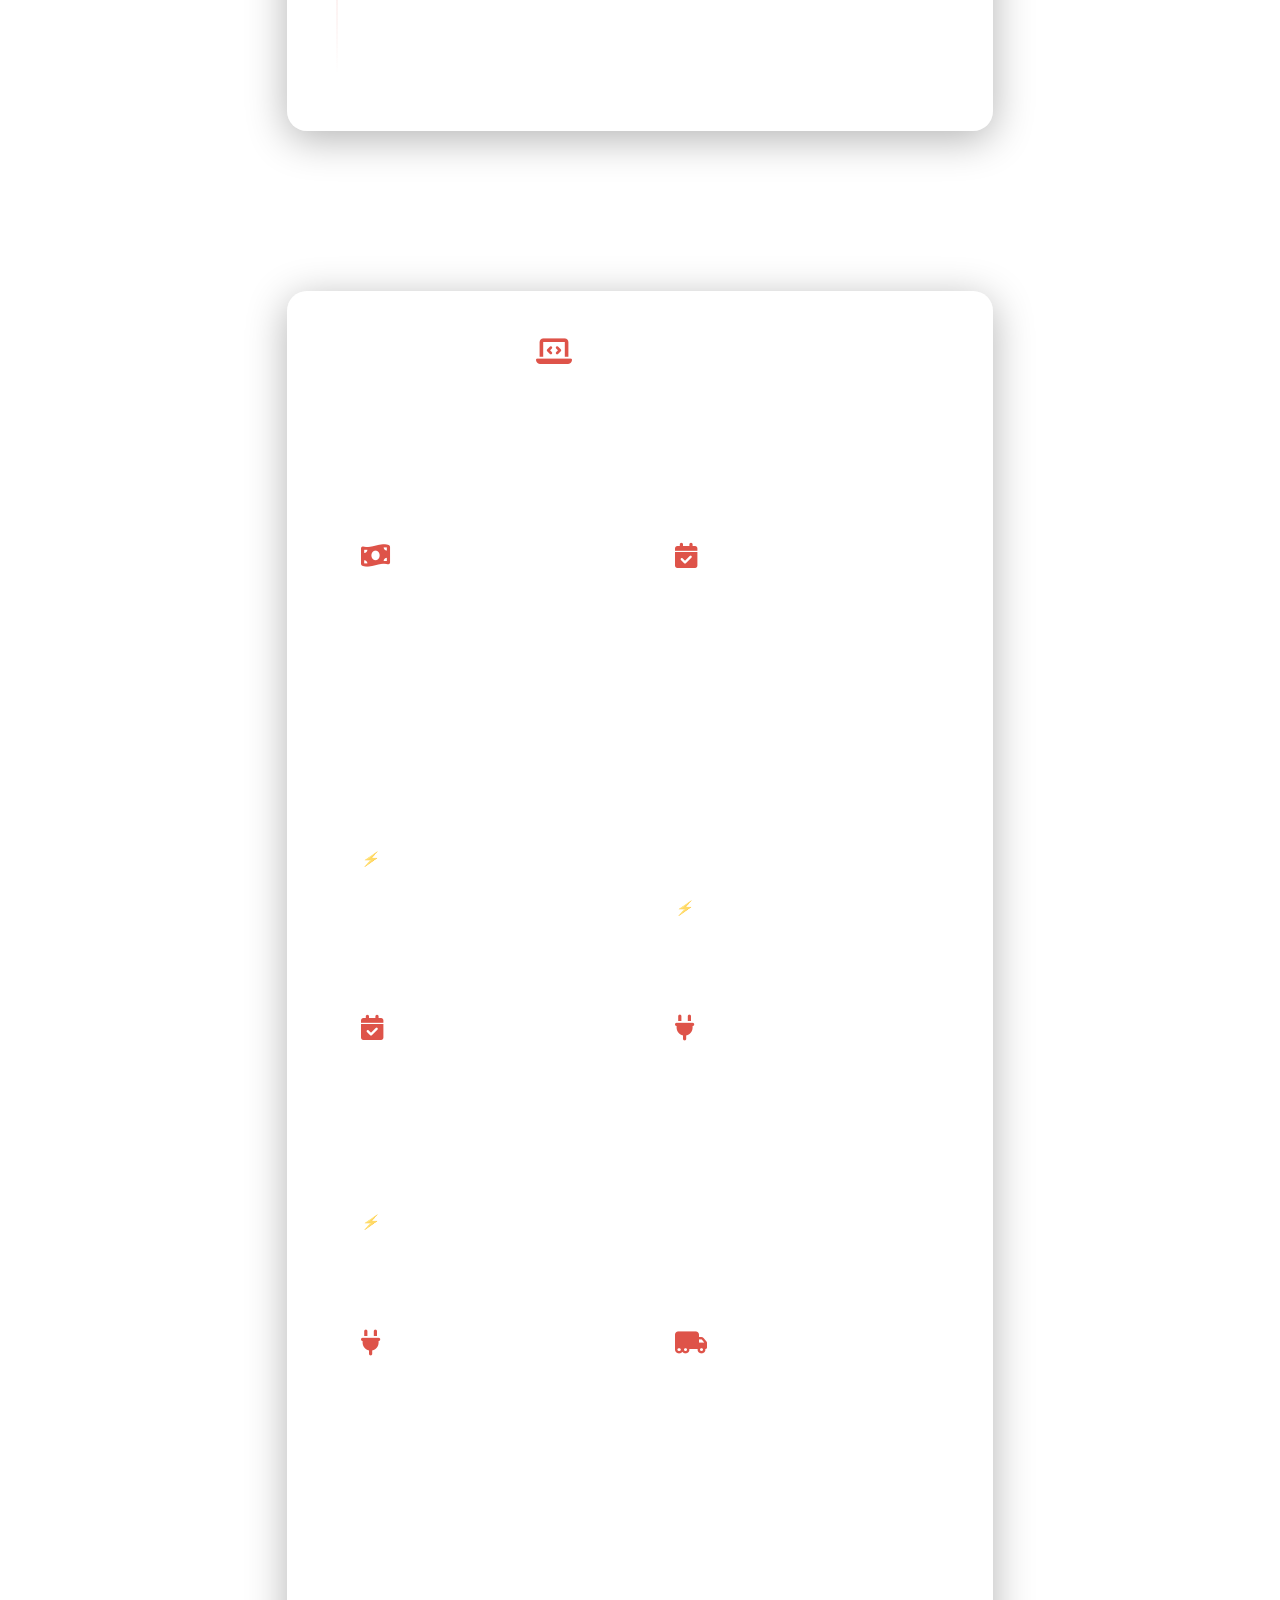
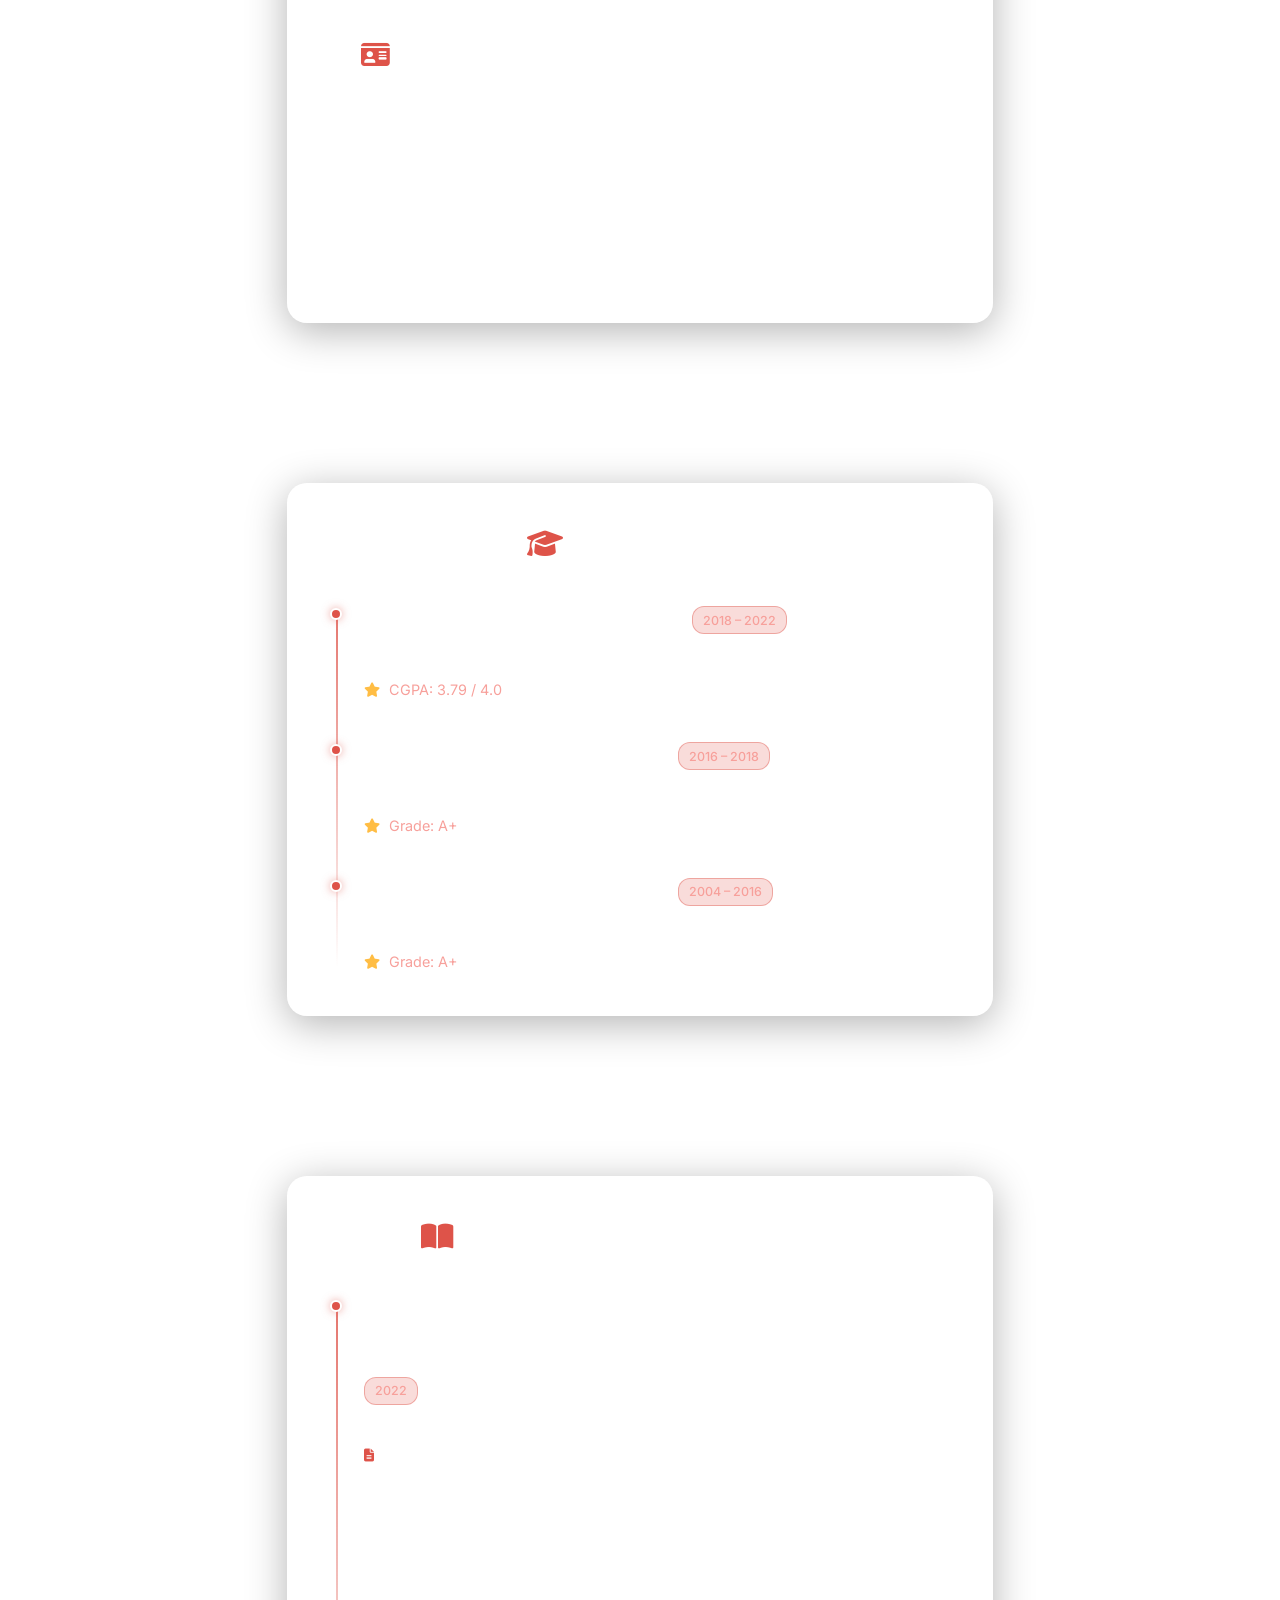
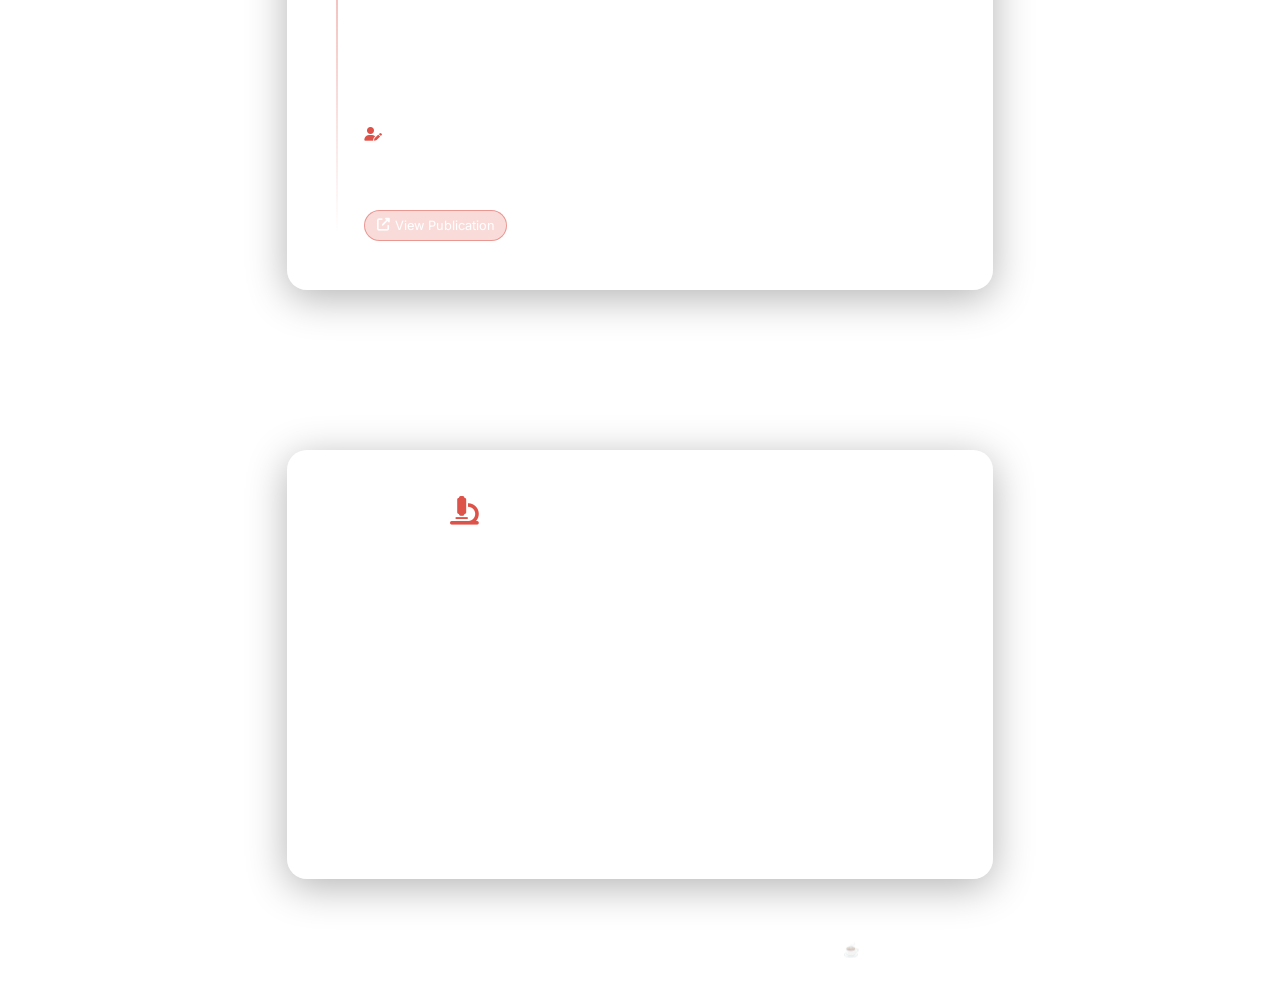
==== commit e7ab7a3d: "add skills" ====
--- a/index.html
+++ b/index.html
@@ -76,7 +76,6 @@
           </p>
         </div>
       </div>
-
       <!-- SKILLS -->
       <div class="Skills card reveal" id="skills">
         <h2><i class="fas fa-code section-icon"></i> Skills</h2>
@@ -87,7 +86,6 @@
             <span class="skill-tag">HTML5</span>
             <span class="skill-tag">CSS3</span>
             <span class="skill-tag">JavaScript</span>
-
             <span class="skill-tag">Responsive UI Design</span>
             <span class="skill-tag">Bootstrap</span>
           </div>
@@ -107,6 +105,16 @@
         </div>
 
         <div class="skill-group">
+          <p class="skill-category">ML & Data (Project Experience)</p>
+          <div class="skill-tags">
+            <span class="skill-tag">Python</span>
+            <span class="skill-tag">Pandas</span>
+            <span class="skill-tag">scikit-learn</span>
+            <span class="skill-tag">Flask</span>
+          </div>
+        </div>
+
+        <div class="skill-group">
           <p class="skill-category">Database</p>
           <div class="skill-tags">
             <span class="skill-tag">MySQL</span>
@@ -118,7 +126,7 @@
         <div class="skill-group">
           <p class="skill-category">APIs & Integration</p>
           <div class="skill-tags">
-            <span class="skill-tag">Restful APIs</span>
+            <span class="skill-tag">RESTful APIs</span>
             <span class="skill-tag">SOAP</span>
             <span class="skill-tag">API Integration</span>
             <span class="skill-tag">Token Auth</span>
@@ -151,7 +159,6 @@
           </div>
         </div>
       </div>
-
       <!-- EXPERIENCE -->
       <div class="Experience card reveal" id="experience">
         <h2><i class="fas fa-briefcase section-icon"></i> Experience</h2>
